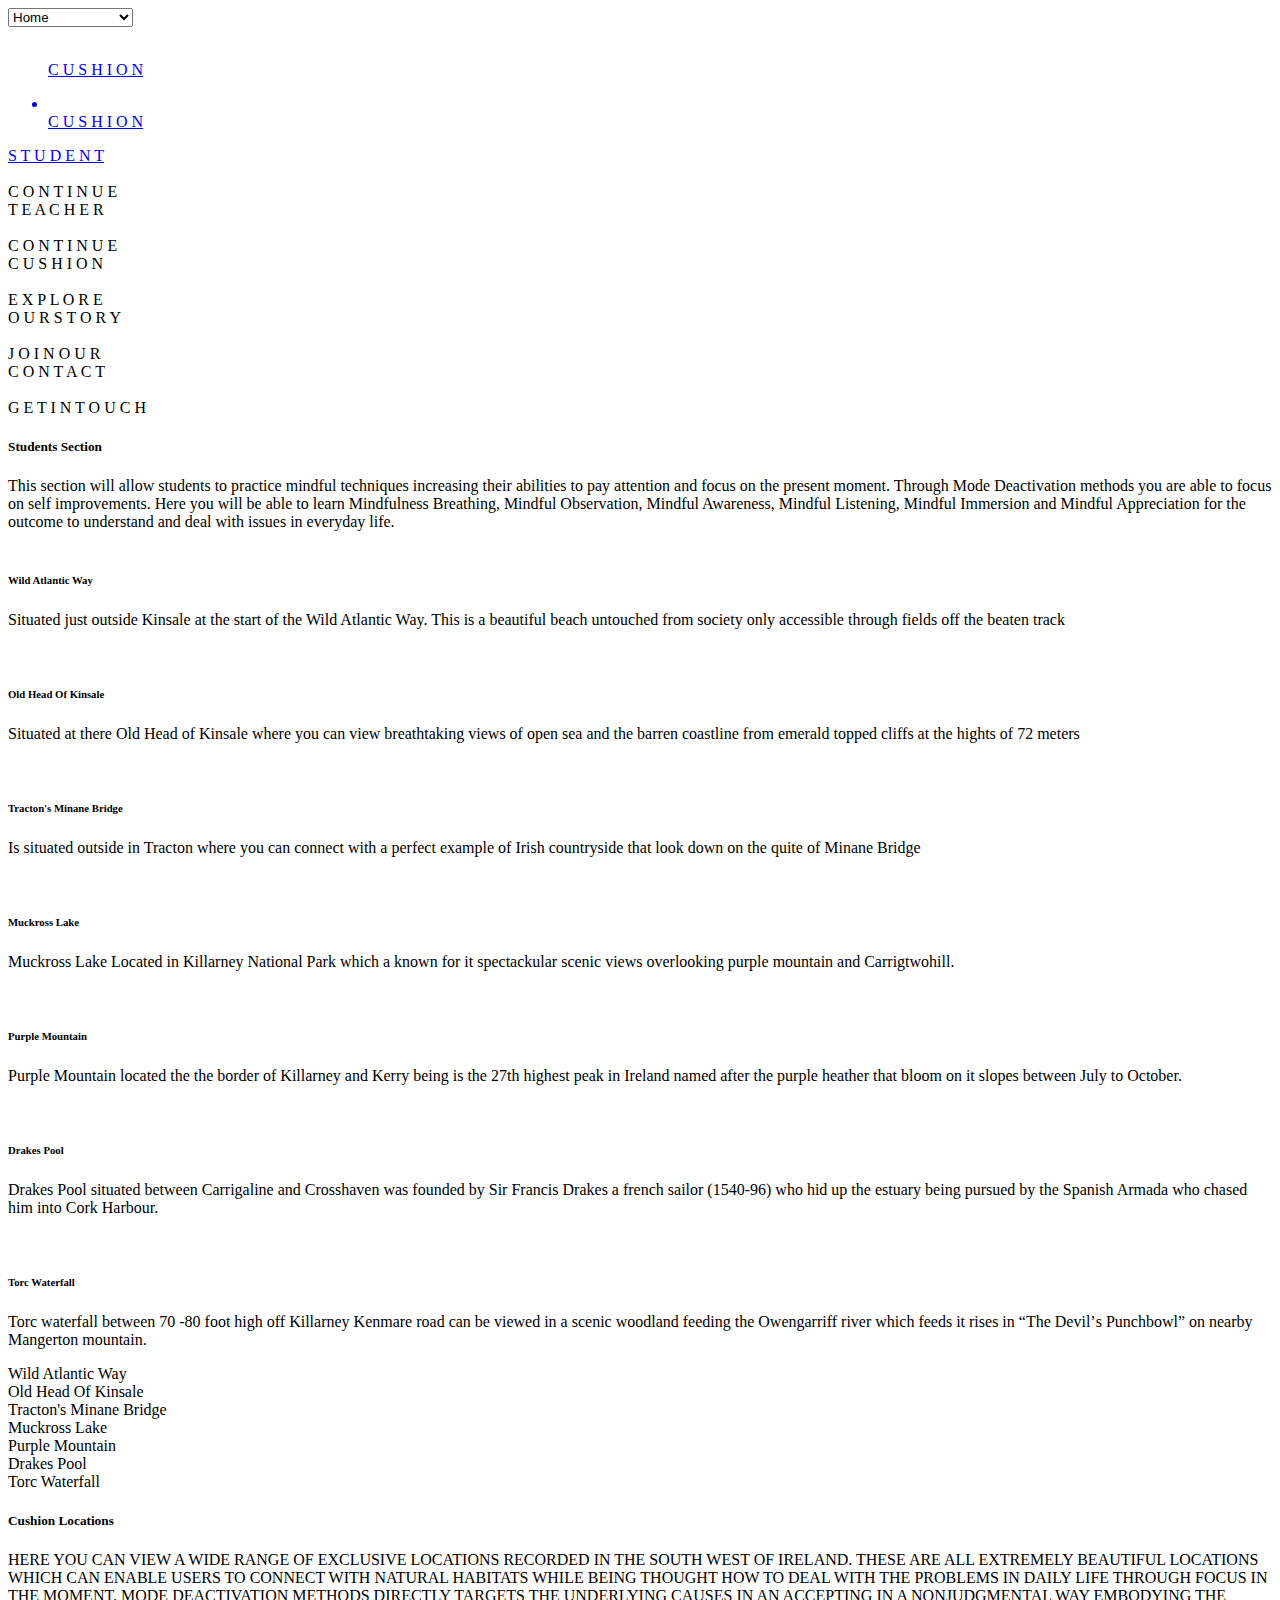
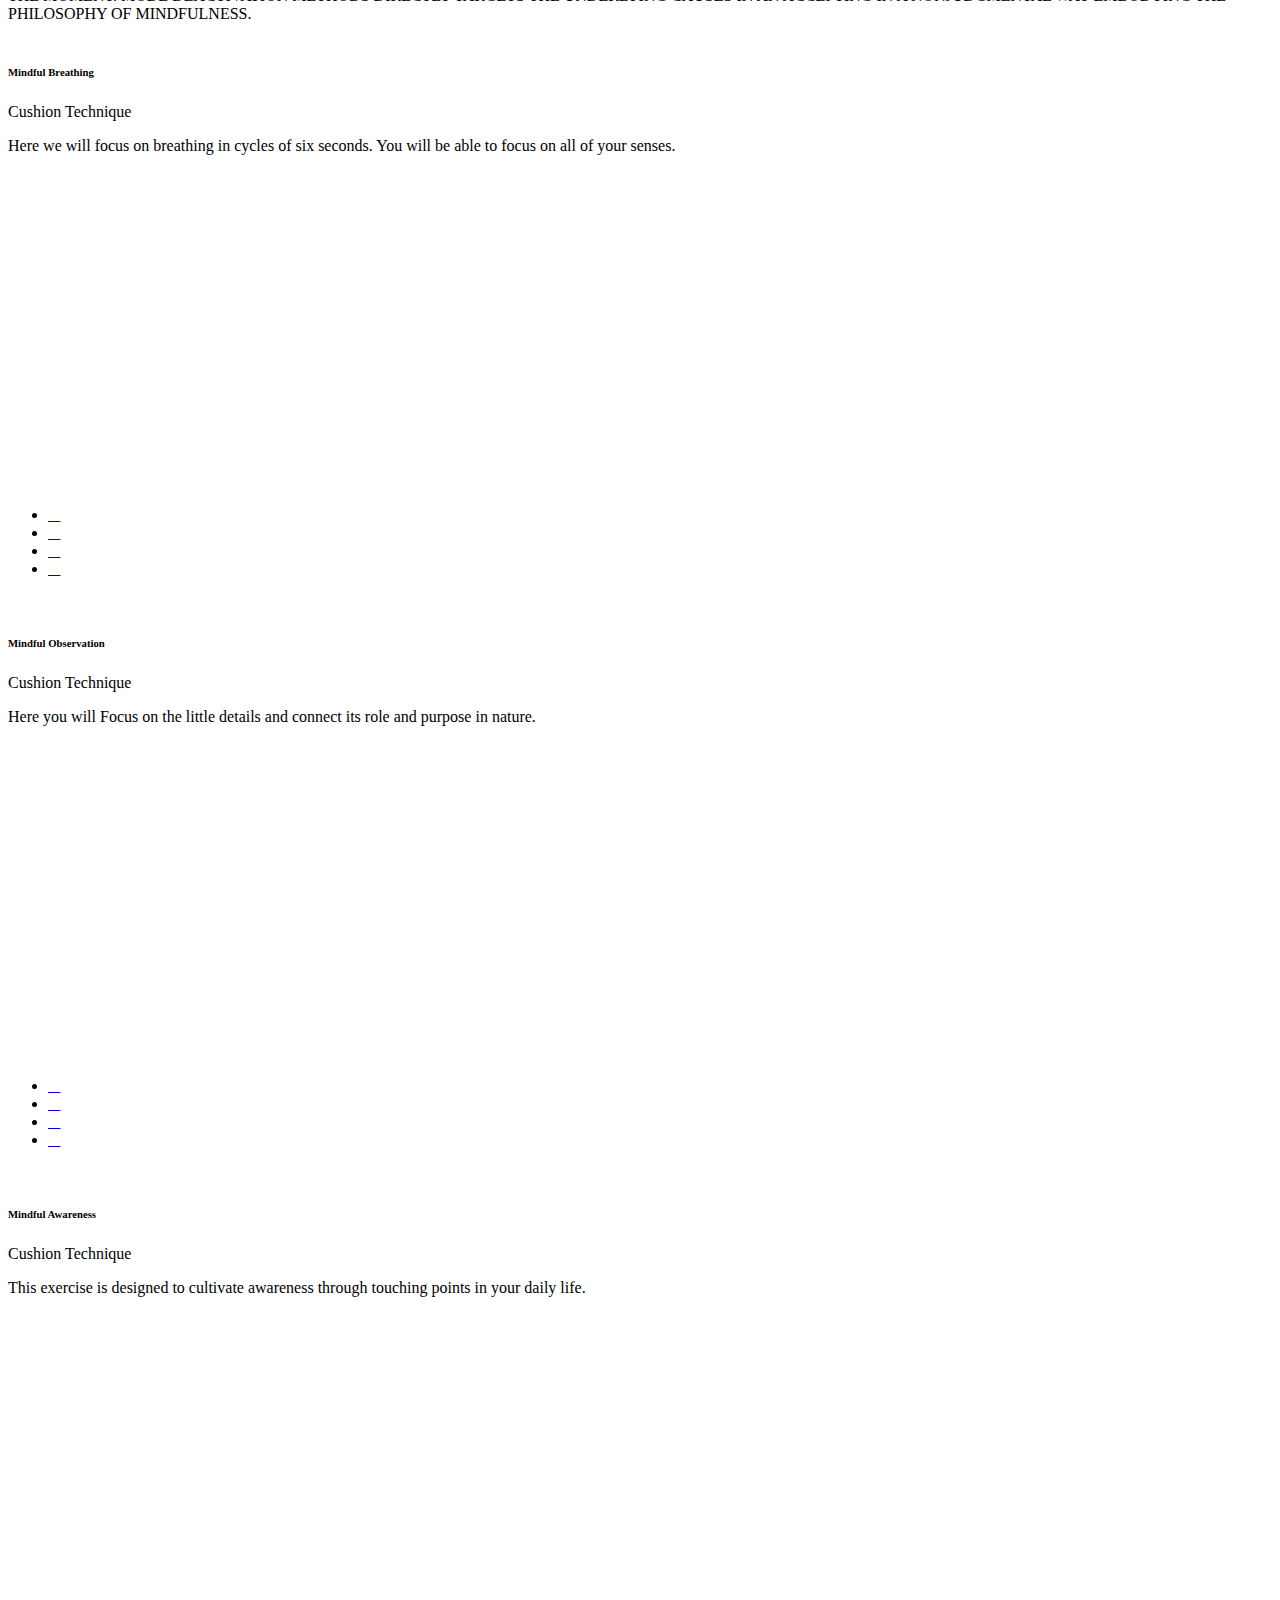
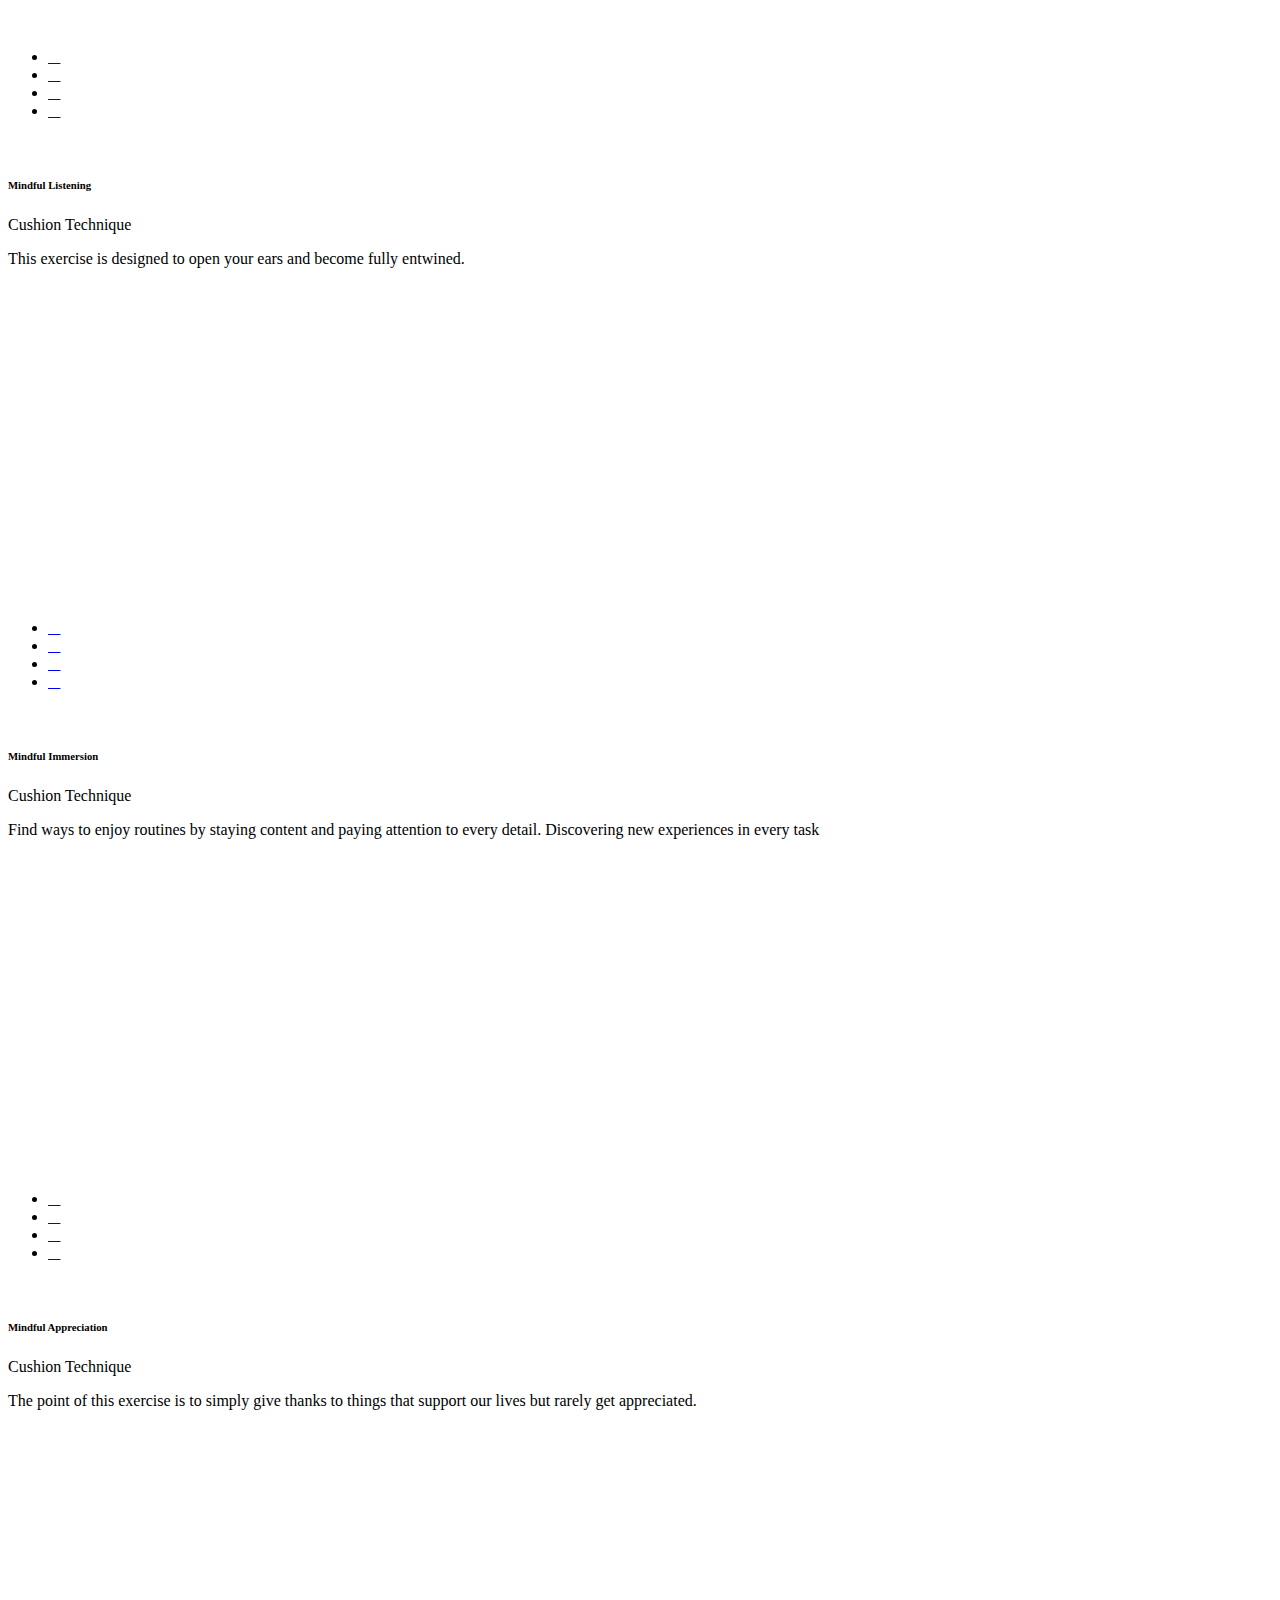
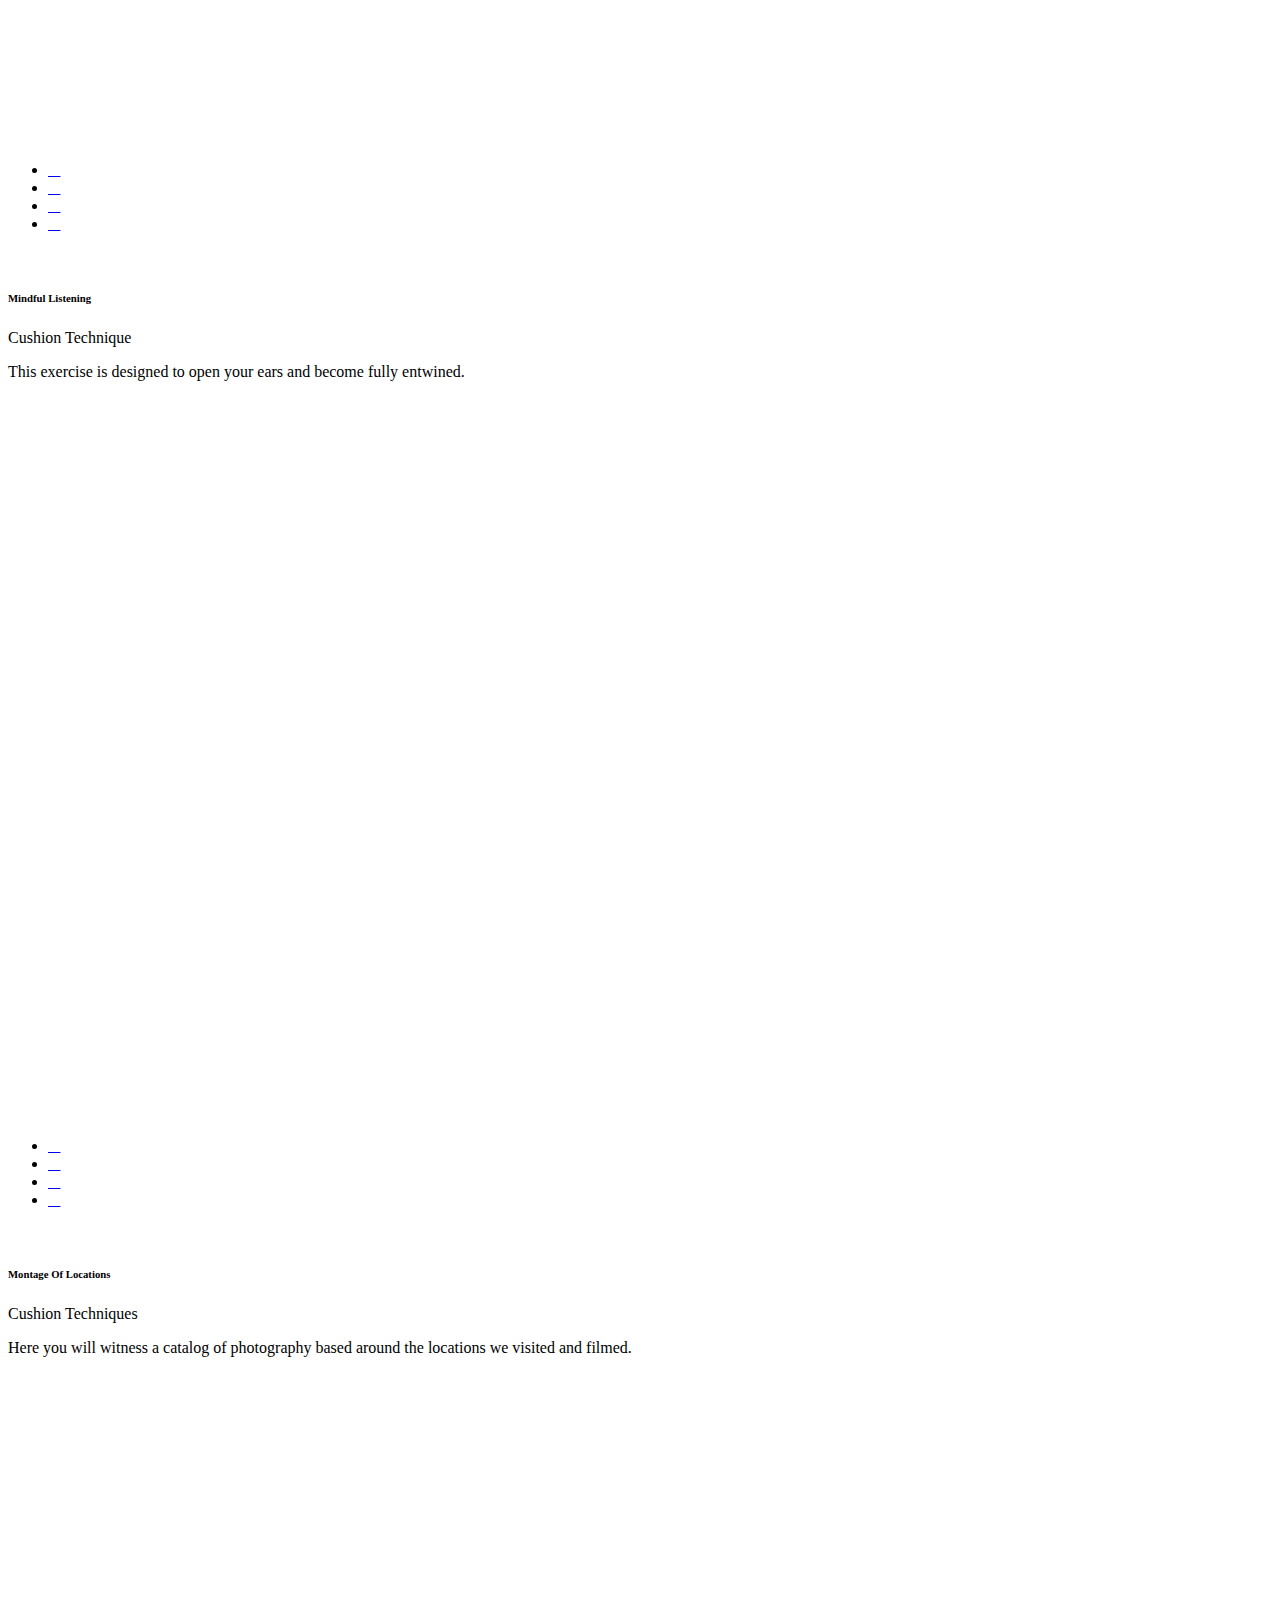
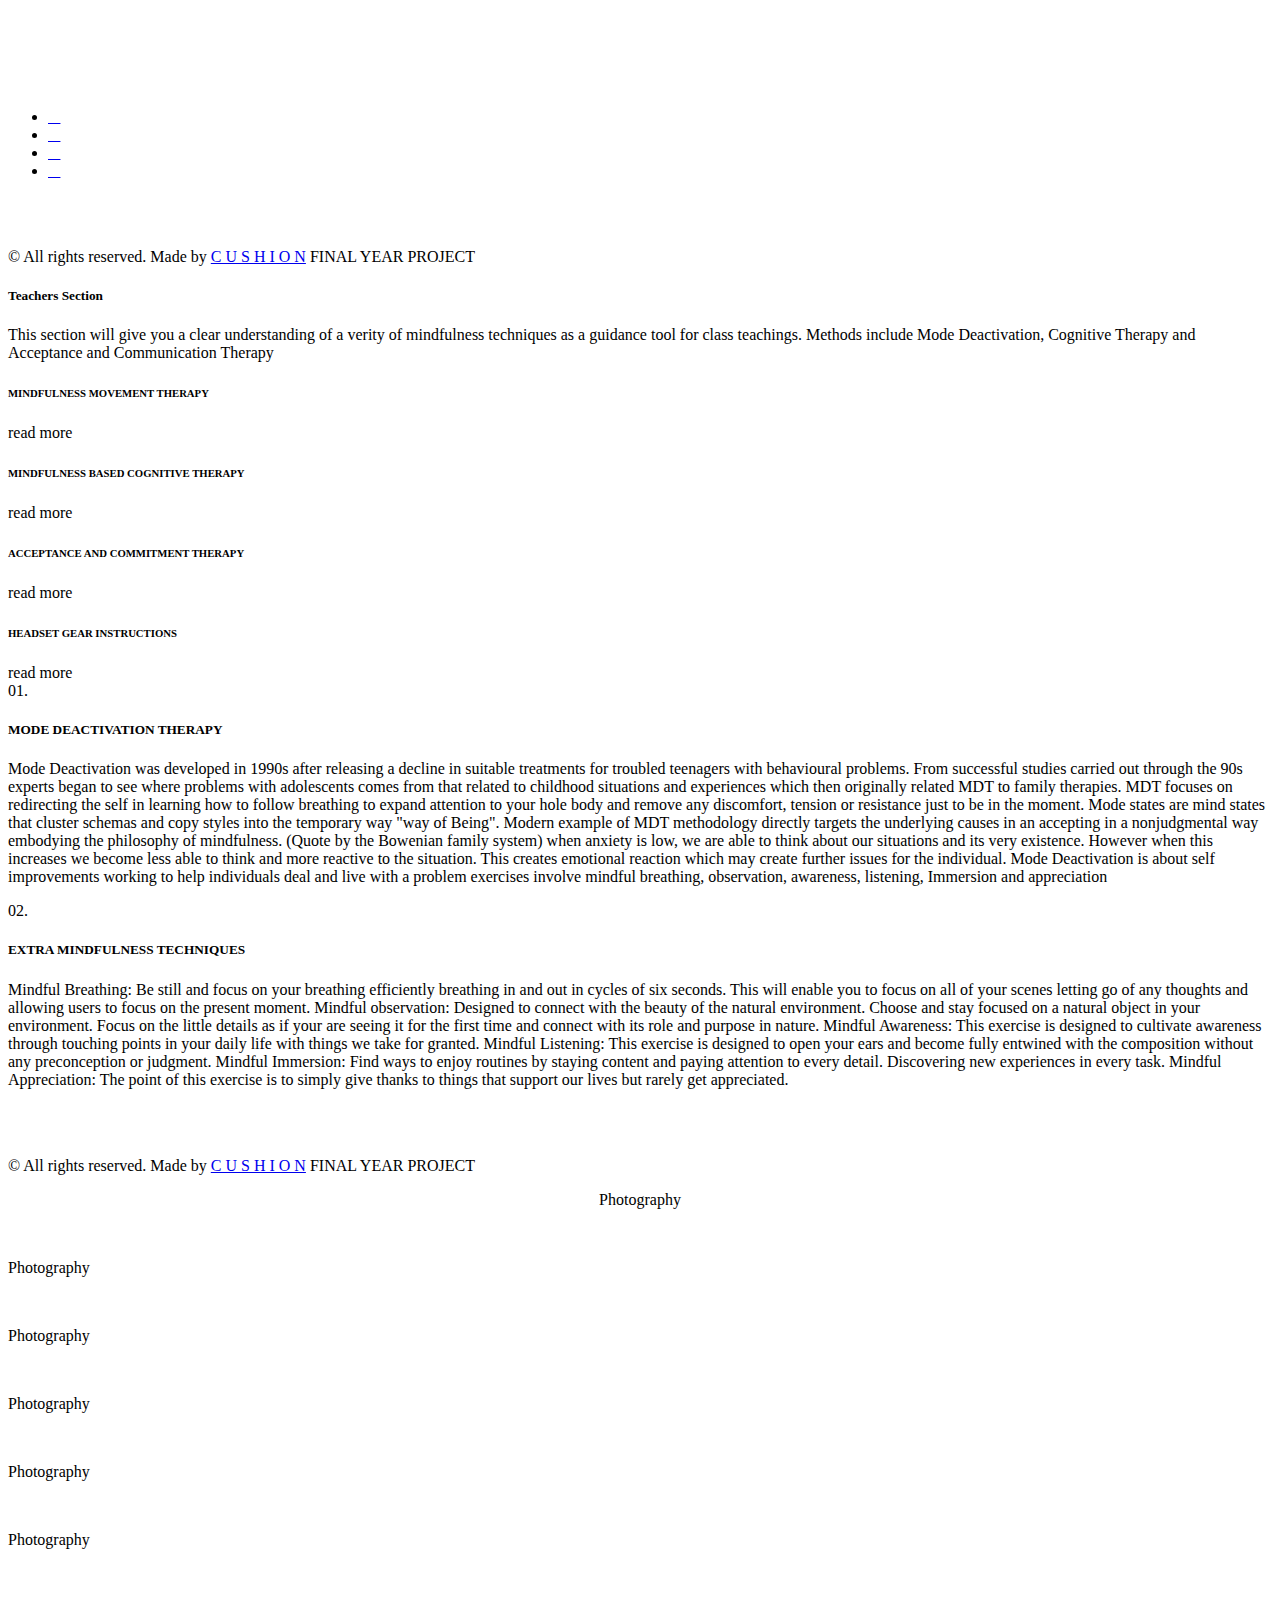
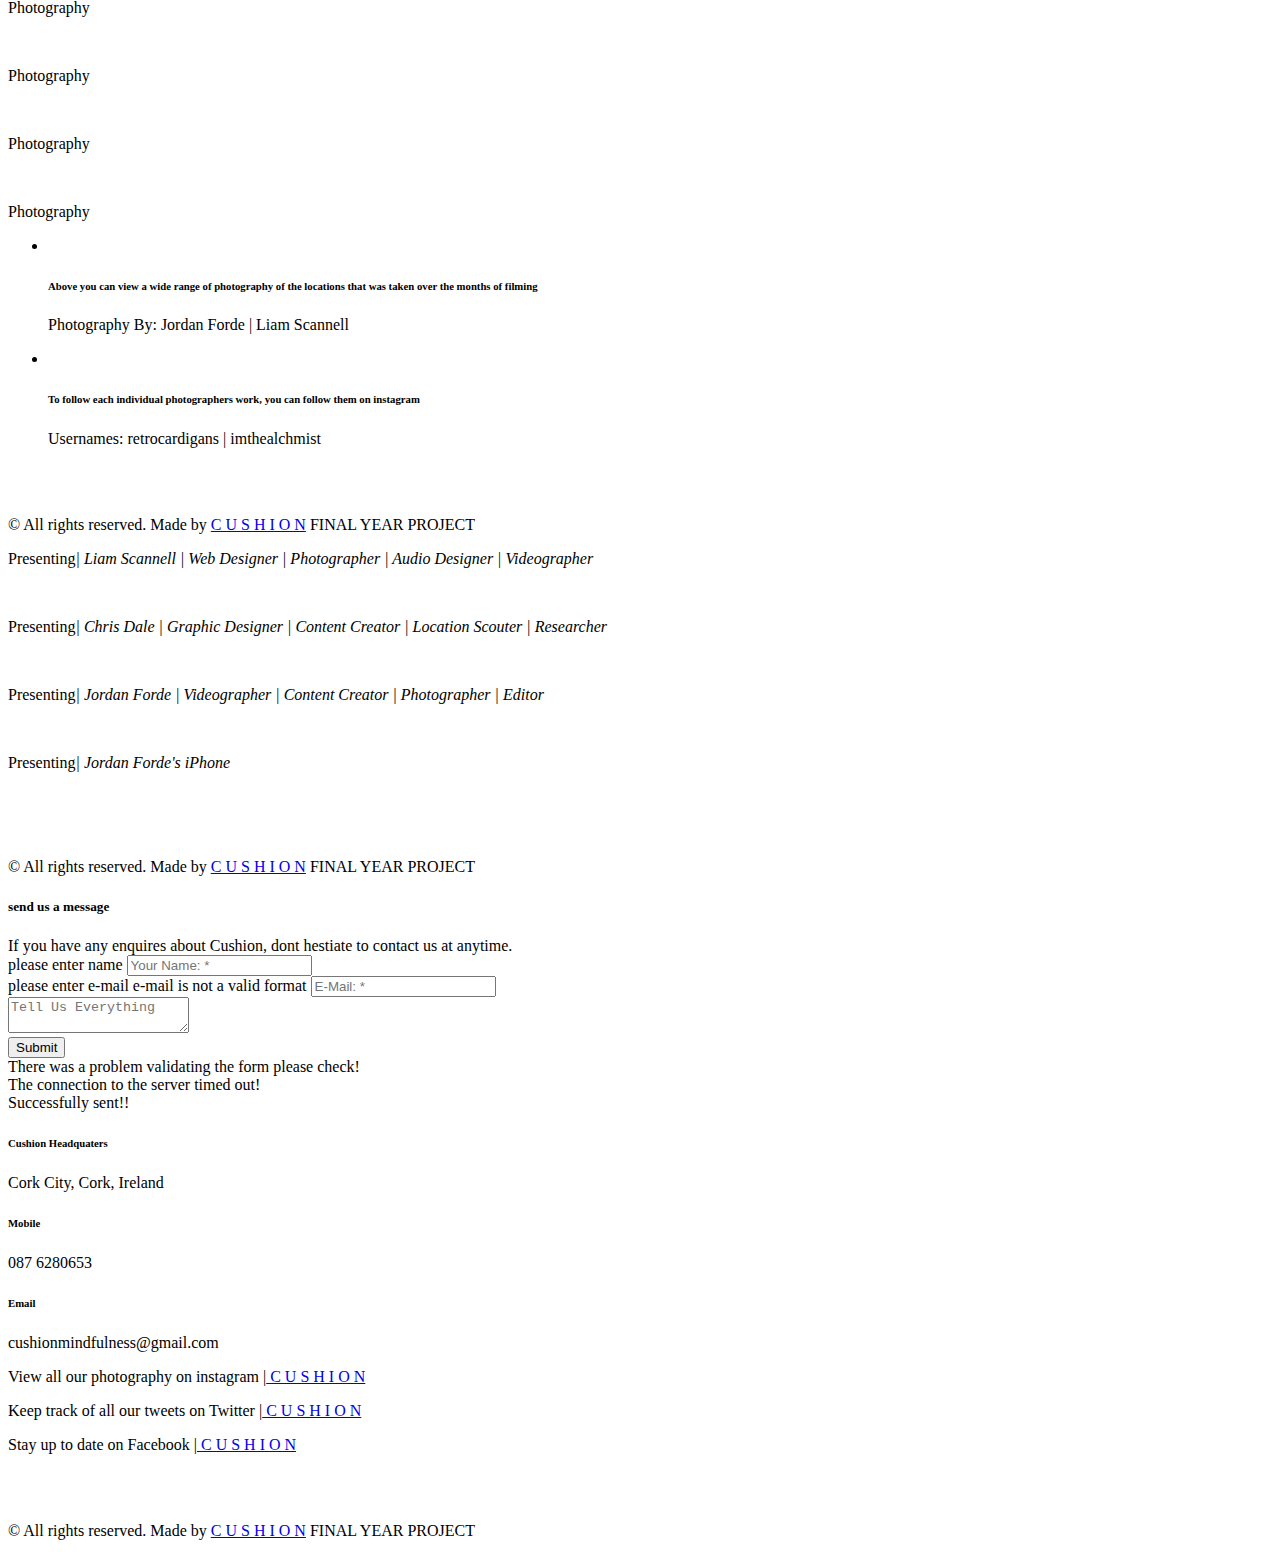
==== index.html @ a44b6b0b "cushion2017" ====
﻿<!DOCTYPE html>
<!--[if IE 8]><html class="no-js lt-ie9" lang="en"> <![endif]-->
<!--[if gt IE 8]>
<!--><html class="no-js" lang="en"><!--<![endif]-->
<head>

	<!-- Basic Page Needs REAL ONE
  ================================================== -->
	<meta charset="utf-8">
	<title>Cushion</title>
	<meta name="description" content="">
	<meta name="author" content="">

	<!-- Mobile Specific Metas
  ================================================== -->
	<meta name="viewport" content="width=device-width, initial-scale=1, maximum-scale=1">

	<!-- CSS
  ================================================== -->
	<link rel="stylesheet" href="css/base.css"/>
	<link rel="stylesheet" href="css/skeleton.css"/>
	<link rel="stylesheet" href="css/layout.css"/>
	<link rel="stylesheet" href="css/font-awesome.css" />
	<link rel="stylesheet" href="css/Pe-icon-7-stroke.css"/>
	<link rel="stylesheet" href="css/owl.carousel.css"/>
	<link rel="stylesheet" href="css/owl.transitions.css"/>
	<link rel="stylesheet" href="css/colorbox.css"/>
	<link rel="stylesheet" href="css/settings.css"/>
	<link rel="stylesheet" href="css/retina.css"/>
		
		
	<!-- Favicons
	================================================== -->
	<link rel="shortcut icon" href="favicon.png">
	<link rel="apple-touch-icon" href="apple-touch-icon.png">
	<link rel="apple-touch-icon" sizes="72x72" href="apple-touch-icon-72x72.png">
	<link rel="apple-touch-icon" sizes="114x114" href="apple-touch-icon-114x114.png">
	
</head>
<body class="royal_loader">


	
	<!-- Primary Page Layout
	================================================== -->
	
	
	
	<!-- Navigatio and Logo ================= -->
	
	<div class="top-bar">
		<div class="container">
			<div class="sixteen columns">
			
				<div class="logo"></div>
				
				<select class="cs-select cs-skin-slide">
					<option value="Home" data-class="icon-home-cod">Home</option>
					<option value="About" data-class="icon-about-cod">Students Section</option>
					<option value="Services" data-class="icon-about-cod">Teachers Section</option>
					<option value="Work" data-class="icon-work-cod">Cushion</option>
					<option value="Blog" data-class="icon-blog-cod">This Is Us</option>
					<option value="Contact" data-class="icon-contact-cod">Contact</option>
				</select>
				
			</div>
		</div>
	</div>

	

	

	<div id="ascensorBuilding">
	
		<!-- Fullscreen Home ================= -->
	
		<div>
			<div class="fulscreen-section">
			
				<div class="social-top">
					<ul class="list-social">
					
						<br>
						

						</li>
						<a href="https://www.instagram.com/cushion2017/?hl=en" data-dummy="IG Design"><span>C  U S H I O N</span>
						</li>
					</ul>	
				</div>
				
				<div class="tp-banner-container">
					<div class="tp-banner" >				
						<ul>
							<!-- THE FIRST SLIDE -->
									
							<li data-transition="fade" data-slotamount="1" data-masterspeed="10000" data-title=>
								<img src="images/1a.jpg" alt=""  data-bgposition="center center"/>

								<!-- THE CAPTIONS IN THIS SLIDE -->
			
								<div class="caption big-text lft ltt"  
										data-x="center" 
										data-y="center" 
										data-speed="700" 
										data-start="900" 
										data-easing="easeOutExpo" style="z-index: 200;">
									<div class="big-text"><span>C U S H I O N</span></div>	
								</div>
								<div class="caption big-text lft ltt"  
										data-x="center" 
										data-y="center" 
										data-speed="700" 
										data-start="1000" 
										data-easing="easeOutExpo" style="z-index: 1000;">
									
								</div>		
										
							</li>	
									
									
								
							</li>
																
							</li>						
						</ul>
					</div>
				</div>						
			</div>
		</div>

		<!-- Fullscreen About ================= -->
		
		<div>
			<div class="fulscreen-section about-background">
				<div class="big-text-pages"><span>S T U D E N T</span></div><img src="images/Studentsect.jpg" alt=""  data-bgposition="center center"/>
				<div class="link-pages"><div class="cl-effect-20 down"><a><span data-hover="C u s h i o n">C O N T I N U E</span></a></div></div>
			</div>
		</div>
		
		<!-- Fullscreen Services ================= -->
		
		<div>
			<div class="fulscreen-section services-background">
				<div class="big-text-pages"><span>T E A C H E R</span></div><img src="images/Teachsection.jpg" alt=""  data-bgposition="center center"/>
				<div class="link-pages"><div class="cl-effect-20 down"><a><span data-hover="C u s h i o n">C O N T I N U E</span></a></div></div>
			</div>
		</div>
		
		<!-- Fullscreen Work ================= -->
		
		<div>
			<div class="fulscreen-section work-background">
				<div class="big-text-pages"><span>C U S H I O N</span></div><img src="images/cushionpage.jpg" alt=""  data-bgposition="center center"/>
				
				<div class="link-pages"><div class="cl-effect-20 down"><a><span data-hover="C u s h i o n">E X P L O R E</span></a></div></div>
			</div>
		</div>
		
		<!-- Fullscreen Blog ================= -->
		
		<div>
			<div class="fulscreen-section blog-background">
				<div class="big-text-pages"><span>O U R  S T O R Y</span></div><img src="images/ourstory.jpg" alt=""  data-bgposition="center center"/>
				<div class="link-pages"><div class="cl-effect-20 down"><a><span data-hover="C u s h i o n">J O I N  O U R </span></a></div></div>
			</div>
		</div>
		
		<!-- Fullscreen Contact ================= -->
		
		<div>
			<div class="fulscreen-section contact-background">
				<div class="big-text-pages"><span>C O N T A C T</span></div><img src="images/Teachsection.jpg" alt=""  data-bgposition="center center"/>
				<div class="link-pages"><div class="cl-effect-20 down"><a><span data-hover="C u s h i o n">G E T  I N  T O U C H</span></a></div></div>
			</div>
		</div>
		
		<!-- About Content ================= -->
		
		
		<div>
			<div class="content-section">
				
				<div class="head-content-wrap head-content-wrap-image-about">
					
					<div class="head-content-dark-wrap">
						
					</div>
				</div>
				
				<div class="container">
					<div class="sixteen columns">
						<h5>Students Section</h5>	
						<div class="line-text"></div>
						<div class="subtext-content">This section will allow students to practice mindful techniques increasing their abilities to pay attention and focus on the present moment. Through Mode Deactivation methods you are able to focus on self improvements. Here you will be able to learn Mindfulness Breathing, Mindful Observation, Mindful Awareness, Mindful Listening, Mindful Immersion and Mindful Appreciation for the outcome to understand and deal with issues in everyday life.</div>
					</div>
					<div class="sixteen columns">
						<div class="steps-carousel-wrap">
						
							<div id="sync1" class="owl-carousel">
								<div class="item">
									<img src="images/paradisebeach.jpg" alt="" />
									<div class="item-icon pe-7s-light"></div>
									<h6>Wild Atlantic Way</h6>
									<p>Situated just outside Kinsale at the start of the Wild Atlantic Way. This is a beautiful beach untouched from society only accessible through fields off the beaten track</p>
								</div>
								<div class="item">
									<img src="images/oldhead.jpg" alt="" />
									<div class="item-icon pe-7s-light"></div>
									<h6>Old Head Of Kinsale</h6>
									<p>Situated at there Old Head of Kinsale where you can view breathtaking views of open sea and the barren coastline from emerald topped cliffs at the hights of 72 meters</p>
								</div>
								<div class="item">
									<img src="images/field.jpg" alt="" />
									<div class="item-icon pe-7s-light"></div>
									<h6>Tracton's Minane Bridge</h6>
									<p>Is situated outside in Tracton where you can connect with a perfect example of Irish countryside that look down on the quite of Minane Bridge</p>
								</div>
								<div class="item">
									<img src="images/park.jpg" alt="" />
									<div class="item-icon pe-7s-light"></div>
									<h6>Muckross Lake</h6>
									<p>Muckross Lake Located in Killarney National Park which a known for it spectackular scenic views overlooking purple mountain and Carrigtwohill.</p>
								</div>
								<div class="item">
									<img src="images/purple.jpg" alt="" />
									<div class="item-icon pe-7s-light"></div>
									<h6>Purple Mountain</h6>
									<p>Purple Mountain located the the border of Killarney and Kerry being is the 27th highest peak in Ireland named after the purple heather that bloom on it slopes between July to October.</p>
								</div>
								<div class="item">
									<img src="images/drakes.jpg" alt="" />
									<div class="item-icon pe-7s-light"></div>
									<h6>Drakes Pool</h6>
									<p>Drakes Pool situated between Carrigaline and Crosshaven was founded by Sir Francis Drakes a french sailor (1540-96) who hid up the estuary being pursued by the Spanish Armada who chased him into Cork Harbour.</p>
								</div>
								<div class="item">
									<img src="images/water.jpg" alt="" />
									<div class="item-icon pe-7s-light"></div>
									<h6>Torc Waterfall</h6>
									<p>Torc waterfall between 70 -80 foot high off Killarney Kenmare road can be viewed in a scenic woodland feeding the Owengarriff river which feeds it rises in “The Devilʼs Punchbowl” on nearby Mangerton mountain.</p>
								</div>
								
							</div>

							<div id="sync2" class="owl-carousel">
								<div class="item">
									<div class="item-text pe-7s-light">Wild Atlantic Way</div>
								</div>
								<div class="item">
									<div class="item-text pe-7s-light">Old Head Of Kinsale</div>
								</div>
								<div class="item">
									<div class="item-text pe-7s-light">Tracton's Minane Bridge</div>
								</div>
								<div class="item">
									<div class="item-text pe-7s-light">Muckross Lake</div>
								</div>
								<div class="item">
									<div class="item-text pe-7s-light">Purple Mountain</div>
								</div>
								<div class="item">
									<div class="item-text pe-7s-light">Drakes Pool</div>
								</div>
								<div class="item">
									<div class="item-text pe-7s-light">Torc Waterfall</div>
								</div>
								
							</div>
							
						</div>
					</div>
				</div>
				
				<div class="team-wrapper">				
					<div class="container">
						<div class="sixteen columns">
							<h5>Cushion Locations</h5>	
							<div class="line-text"></div>
							<div class="subtext-content">HERE YOU CAN VIEW A WIDE RANGE OF EXCLUSIVE LOCATIONS RECORDED IN THE SOUTH WEST OF IRELAND. THESE ARE ALL EXTREMELY BEAUTIFUL LOCATIONS WHICH CAN ENABLE USERS TO CONNECT WITH NATURAL HABITATS WHILE BEING THOUGHT HOW TO DEAL WITH THE PROBLEMS IN DAILY LIFE THROUGH FOCUS IN THE MOMENT. MODE DEACTIVATION METHODS DIRECTLY TARGETS THE UNDERLYING CAUSES IN AN ACCEPTING IN A NONJUDGMENTAL WAY EMBODYING THE PHILOSOPHY OF MINDFULNESS.</div>
						</div>
						<div class="eight columns">
							<div class="member-wrap">
								<img src="images/paradisebeach.jpg" alt="" />
								<h6>Mindful Breathing</h6>
								<div class="arrow-left"></div>
								<div class="sub-name-mem">Cushion Technique</div>
								<p>Here we will focus on breathing in cycles of six seconds. You will be able to focus on all of your senses.</p><iframe width="560" height="315" src="https://www.youtube.com/embed/sOlSi7aTT4Y"  frameborder="0" allowfullscreen></iframe>
								<div class="social-team">
									<ul class="list-social-team">
										<li class="icon-soc-team tipped" data-title="twitter"  data-tipper-options='{"direction":"top","follow":"true"}'>
											<a href="#">&#xf099;</a>
										</li>
										<li class="icon-soc-team tipped" data-title="facebook"  data-tipper-options='{"direction":"top","follow":"true"}'>
											<a href="#">&#xf09a;</a>
										</li>
										<li class="icon-soc-team tipped" data-title="instagram"  data-tipper-options='{"direction":"top","follow":"true"}'>
											<a href="#">&#xf09b;</a>
										</li>
										<li class="icon-soc-team tipped" data-title="youtube"  data-tipper-options='{"direction":"top","follow":"true"}'>
											<a href="#">&#xf0d5;</a>
										</li>
									</ul>	
								</div>
							</div>
						</div>
						<div class="eight columns">
							<div class="member-wrap">
								<img src="images/head.jpg" alt="" />
								<h6>Mindful Observation</h6>
								<div class="arrow-left"></div>
								<div class="sub-name-mem">Cushion Technique</div>
								<p>Here you will Focus on the little details and connect its role and purpose in nature.</p>
								<iframe width="560" height="315" src="https://www.youtube.com/embed/AWDNapcKRj0" 
 frameborder="0" allowfullscreen></iframe>
								<div class="social-team">
									<ul class="list-social-team">
										<li class="icon-soc-team tipped" data-title="twitter"  data-tipper-options='{"direction":"top","follow":"true"}'>
											<a href="#">&#xf099;</a>
										</li>
										<li class="icon-soc-team tipped" data-title="facebook"  data-tipper-options='{"direction":"top","follow":"true"}'>
											<a href="#">&#xf09a;</a>
										</li>
										<li class="icon-soc-team tipped" data-title="github"  data-tipper-options='{"direction":"top","follow":"true"}'>
											<a href="#">&#xf09b;</a>
										</li>
										<li class="icon-soc-team tipped" data-title="google +"  data-tipper-options='{"direction":"top","follow":"true"}'>
											<a href="#">&#xf0d5;</a>
										</li>
									</ul>	
								</div>					
							</div>
						</div>


						<div class="clear"></div>
						<div class="eight columns">
							<div class="member-wrap">
								<img src="images/purple.jpg" alt="" />
								<h6>Mindful Awareness </h6>
								<div class="arrow-left"></div>
								<div class="sub-name-mem">Cushion Technique</div>
								<p>This exercise is designed to cultivate awareness through touching points in your daily life.</p>
								<iframe width="560" height="315" src="https://www.youtube.com/embed/5lBByRknAOY"  frameborder="0" allowfullscreen></iframe>
								<div class="social-team">
									<ul class="list-social-team">
										<li class="icon-soc-team tipped" data-title="twitter"  data-tipper-options='{"direction":"top","follow":"true"}'>
											<a href="#">&#xf099;</a>
										</li>
										<li class="icon-soc-team tipped" data-title="facebook"  data-tipper-options='{"direction":"top","follow":"true"}'>
											<a href="#">&#xf09a;</a>
										</li>
										<li class="icon-soc-team tipped" data-title="github"  data-tipper-options='{"direction":"top","follow":"true"}'>
											<a href="#">&#xf09b;</a>
										</li>
										<li class="icon-soc-team tipped" data-title="google +"  data-tipper-options='{"direction":"top","follow":"true"}'>
											<a href="#">&#xf0d5;</a>
										</li>
									</ul>	
								</div>					
							</div>
						</div>
						<div class="eight columns">
							<div class="member-wrap">
								<img src="images/water.jpg" alt="" />
								<h6>Mindful Listening</h6>
								<div class="arrow-left"></div>
								<div class="sub-name-mem">Cushion Technique</div>
								<p>This exercise is designed to open your ears and become fully entwined.</p><iframe width="560" height="315" src="https://www.youtube.com/embed/4XMN75UmZso" 
 frameborder="0" allowfullscreen></iframe>
								<div class="social-team">
									<ul class="list-social-team">
										<li class="icon-soc-team tipped" data-title="twitter"  data-tipper-options='{"direction":"top","follow":"true"}'>
											<a href="#">&#xf099;</a>
										</li>
										<li class="icon-soc-team tipped" data-title="facebook"  data-tipper-options='{"direction":"top","follow":"true"}'>
											<a href="#">&#xf09a;</a>
										</li>
										<li class="icon-soc-team tipped" data-title="github"  data-tipper-options='{"direction":"top","follow":"true"}'>
											<a href="#">&#xf09b;</a>
										</li>
										<li class="icon-soc-team tipped" data-title="google +"  data-tipper-options='{"direction":"top","follow":"true"}'>
											<a href="#">&#xf0d5;</a>
										</li>
									</ul>	
								</div>						
							</div>
						</div>
						<div class="eight columns">
							<div class="member-wrap">
								<img src="images/field.jpg" alt="" />
								<h6>Mindful Immersion</h6>
								<div class="arrow-left"></div>
								<div class="sub-name-mem">Cushion Technique</div>
								<p>Find ways to enjoy routines by staying content and paying attention to every detail. Discovering new experiences in every task</p><iframe width="560" height="315" src="https://www.youtube.com/embed/LPzNiEnlqbE" 
 frameborder="0" allowfullscreen></iframe>
								<div class="social-team">
									<ul class="list-social-team">
										<li class="icon-soc-team tipped" data-title="twitter"  data-tipper-options='{"direction":"top","follow":"true"}'>
											<a href="#">&#xf099;</a>
										</li>
										<li class="icon-soc-team tipped" data-title="facebook"  data-tipper-options='{"direction":"top","follow":"true"}'>
											<a href="#">&#xf09a;</a>
										</li>
										<li class="icon-soc-team tipped" data-title="github"  data-tipper-options='{"direction":"top","follow":"true"}'>
											<a href="#">&#xf09b;</a>
										</li>
										<li class="icon-soc-team tipped" data-title="google +"  data-tipper-options='{"direction":"top","follow":"true"}'>
											<a href="#">&#xf0d5;</a>
										</li>
									</ul>	
								</div>
							</div>
						</div>
						<div class="eight columns">
							<div class="member-wrap">
								<img src="images/drakes.jpg" alt="" />
								<h6>Mindful Appreciation</h6>
								<div class="arrow-left"></div>
								<div class="sub-name-mem">Cushion Technique</div>
								<p>The point of this exercise is to simply give thanks to things that support our lives but rarely get appreciated.</p><iframe width="560" height="315" src="https://www.youtube.com/embed/CGgwEwy5Mgc" 
 frameborder="0" allowfullscreen></iframe>
								<div class="social-team">
									<ul class="list-social-team">
										<li class="icon-soc-team tipped" data-title="twitter"  data-tipper-options='{"direction":"top","follow":"true"}'>
											<a href="#">&#xf099;</a>
										</li>
										<li class="icon-soc-team tipped" data-title="facebook"  data-tipper-options='{"direction":"top","follow":"true"}'>
											<a href="#">&#xf09a;</a>
										</li>
										<li class="icon-soc-team tipped" data-title="github"  data-tipper-options='{"direction":"top","follow":"true"}'>
											<a href="#">&#xf09b;</a>
										</li>
										<li class="icon-soc-team tipped" data-title="google +"  data-tipper-options='{"direction":"top","follow":"true"}'>
											<a href="#">&#xf0d5;</a>
										</li>
									</ul>	
								</div>
							</div>
						</div>
						<div class="eight columns">
							<div class="member-wrap">
								<img src="images/park.jpg" alt="" />
								<h6>Mindful Listening</h6>
								<div class="arrow-left"></div>
								<div class="sub-name-mem">Cushion Technique</div>
								<p>This exercise is designed to open your ears and become fully entwined.</p><iframe width="1280" height="720" src="https://www.youtube.com/embed/qXsI4f14DdA" frameborder="0" allowfullscreen></iframe>
								<div class="social-team">
									<ul class="list-social-team">
										<li class="icon-soc-team tipped" data-title="twitter"  data-tipper-options='{"direction":"top","follow":"true"}'>
											<a href="#">&#xf099;</a>
										</li>
										<li class="icon-soc-team tipped" data-title="facebook"  data-tipper-options='{"direction":"top","follow":"true"}'>
											<a href="#">&#xf09a;</a>
										</li>
										<li class="icon-soc-team tipped" data-title="github"  data-tipper-options='{"direction":"top","follow":"true"}'>
											<a href="#">&#xf09b;</a>
										</li>
										<li class="icon-soc-team tipped" data-title="google +"  data-tipper-options='{"direction":"top","follow":"true"}'>
											<a href="#">&#xf0d5;</a>
										</li>
									</ul>	
								</div>
							</div>
						</div>
						<div class="eight columns">
							<div class="member-wrap">
								<img src="images/finalisedmontage.jpg" alt="" />
								<h6>Montage Of Locations</h6>
								<div class="arrow-left"></div>
								<div class="sub-name-mem">Cushion Techniques</div>
								<p>Here you will witness a catalog of photography based around the locations we visited and filmed.</p><iframe width="560" height="315" src="https://www.youtube.com/embed/mfXcpMsKsnY" frameborder="0" allowfullscreen></iframe>
								<div class="social-team">
									<ul class="list-social-team">
										<li class="icon-soc-team tipped" data-title="twitter"  data-tipper-options='{"direction":"top","follow":"true"}'>
											<a href="#">&#xf099;</a>
										</li>
										<li class="icon-soc-team tipped" data-title="facebook"  data-tipper-options='{"direction":"top","follow":"true"}'>
											<a href="#">&#xf09a;</a>
										</li>
										<li class="icon-soc-team tipped" data-title="github"  data-tipper-options='{"direction":"top","follow":"true"}'>
											<a href="#">&#xf09b;</a>
										</li>
										<li class="icon-soc-team tipped" data-title="google +"  data-tipper-options='{"direction":"top","follow":"true"}'>
											<a href="#">&#xf0d5;</a>
										</li>
									</ul>	
								</div>
							</div>
						</div>
					</div>
				</div>
				
								
				
			</div>
			<div class="footer-wrap">
			
				<div class="arrow-up up">&#xf106;</div>	
				
				<div class="container">
					<div class="sixteen columns">
						<img src="images/team.jpg" alt="" />
					</div>
				</div>
				
				<div class="footer-credit">	
					<div class="container">
						<div class="sixteen columns">
							<p>© All rights reserved. Made by <a href="https://www.instagram.com/cushion2017/?hl=en" data-dummy="IG Design"><span>C  U S H I O N</span></a> FINAL YEAR PROJECT</p>
						</div>
					</div>
				</div>
			</div>
			
		</div>
		
		<!-- Services Content ================= -->
		
		<div>
			<div class="content-section">
				
				<div class="head-content-wrap head-content-wrap-image-services">
					<div class="container">
						<div class="sixteen columns">
						</div>
					</div>
					<div class="head-content-dark-wrap">
						<div class="container">
							<div class="sixteen columns">
							</div>
						</div>
					</div>
				</div>
				<div class="container">
					<div class="sixteen columns">
						<h5>Teachers Section</h5>	
						<div class="line-text"></div>
						<div class="subtext-content">This section will give you a clear understanding of a verity of mindfulness techniques as a guidance tool for class teachings. Methods include Mode Deactivation, Cognitive Therapy and Acceptance and Communication Therapy</div>
					</div>
					<div class="four columns">
						<div class="what-we-do-wrap">
							<div class="icon-top pe-7s-pen"></div>
							<h6>MINDFULNESS MOVEMENT THERAPY</h6>	
							<div class="subtext-more">read more</div>
							<a class="iframe group1" href="services-more-1.html" ><div class="plus-more pe-7s-plus"></div></a>
						</div>
					</div>
					<div class="four columns">
						<div class="what-we-do-wrap">
							<div class="icon-top pe-7s-pen"></div>
							<h6>MINDFULNESS BASED COGNITIVE THERAPY</h6>
							<div class="subtext-more">read more</div>
							<a class="iframe group1" href="services-more-2.html" ><div class="plus-more pe-7s-plus"></div></a>
						</div>
					</div>
					<div class="four columns">
						<div class="what-we-do-wrap">
							<div class="icon-top pe-7s-pen"></div>
							<h6>ACCEPTANCE AND COMMITMENT THERAPY</h6>
							<div class="subtext-more">read more</div>
							<a class="iframe group1" href="services-more-3.html" ><div class="plus-more pe-7s-plus"></div></a>
						</div>
					</div>
					<div class="four columns">
						<div class="what-we-do-wrap">
							<div class="icon-top pe-7s-pen"></div>
							<h6>HEADSET GEAR INSTRUCTIONS</h6>
							<div class="subtext-more">read more</div>
							<a class="iframe group1" href="services-more-4.html" ><div class="plus-more pe-7s-plus"></div></a>
						</div>
					</div>
					
				</div>
				
							
					<div class="container">
						<div class="sixteen columns">
							
						</div>
						<div class="four columns">
							<div class="pracing-wrap">
								<div class="prc-img-wrap">
								
									<div class="icon-table pe-7s-upload"></div>
								</div>
								
							</div>
						</div>
						<div class="four columns">
							<div class="pracing-wrap">
								<div class="prc-img-wrap">
									
									<div class="icon-table pe-7s-timer"></div>
								</div>
								
							</div>
						</div>
						<div class="four columns">
							<div class="pracing-wrap">
								<div class="prc-img-wrap">
								
									<div class="icon-table pe-7s-ticket"></div>
								</div>
								
							</div>
						</div>
						<div class="four columns">
							<div class="pracing-wrap">
								<div class="prc-img-wrap">
									
									<div class="icon-table pe-7s-ribbon"></div>
									
								</div>
								
							</div>
						</div>
					</div>
				
				<div class="services-values">				
					<div class="container">
						<div class="sixteen columns">
							<div class="values-carousel-wrap">
							
								<div id="sync3" class="owl-carousel">
									
									<div class="item">
										<div class="number">01.</div>
										<div class="text-right">
											<h5>MODE DEACTIVATION THERAPY</h5>
											<p>Mode Deactivation was developed in 1990s after releasing a decline in suitable treatments for troubled teenagers with behavioural problems. From successful studies carried out through the 90s experts began to see where problems with adolescents comes from that related to childhood situations and experiences which then originally related MDT to family therapies.
MDT focuses on redirecting the self in learning how to follow breathing to expand attention to your hole body and remove any discomfort, tension or resistance just to be in the moment.
Mode states are mind states that cluster schemas and copy styles into the temporary way "way of Being". Modern example of MDT methodology directly targets the underlying causes in an accepting in a nonjudgmental way embodying the philosophy of mindfulness.
(Quote by the Bowenian family system) when anxiety is low, we are able to think about our situations and its very existence. However when this increases we become less able to think and more reactive to the situation. This creates emotional reaction which may create further issues for the individual. Mode Deactivation is about self improvements working to help individuals deal and live with a problem exercises involve mindful breathing, observation, awareness, listening, Immersion and appreciation</p>
										</div>
									</div>
									
									<div class="item">
										<div class="number">02.</div>
										<div class="text-right">
											<h5>EXTRA MINDFULNESS TECHNIQUES</h5>
											<p>Mindful Breathing:
Be still and focus on your breathing efficiently breathing in and out in cycles of six seconds. This will enable you to focus on all of your scenes letting go of any thoughts and allowing users to focus on the present moment.

Mindful observation: Designed to connect with the beauty of the natural environment. Choose and stay focused on a natural object in your environment. Focus on the little details as if your are seeing it for the first time and connect with its role and purpose in nature.

Mindful Awareness: This exercise is designed to cultivate awareness through touching points in your daily life with things we take for granted.

Mindful Listening: This exercise is designed to open your ears and become fully entwined with the composition without any preconception or judgment.

Mindful Immersion: Find ways to enjoy routines by staying content and paying attention to every detail. Discovering new experiences in every task.

Mindful Appreciation: The point of this exercise is to simply give thanks to things that support our lives but rarely get appreciated.</p>
										</div>
									</div>
								</div>

								<div id="sync4" class="owl-carousel">
									
									
									
								</div>
								
							</div>
						</div>
					</div>
				</div>
				
			</div>
			<div class="footer-wrap">
			
				<div class="arrow-up up">&#xf106;</div>	
				
				<div class="container">
					<div class="sixteen columns">
						<img src="images/footer-logo.png" alt="" />
					</div>
				</div>
				
				<div class="footer-credit">	
					<div class="container">
						<div class="sixteen columns">
							<p>© All rights reserved. Made by <a href="https://www.instagram.com/cushion2017/?hl=en" data-dummy="IG Design"><span>C  U S H I O N</span></a> FINAL YEAR PROJECT</p>
						</div>
					</div>
				</div>
			</div>
		</div>
		
		<!-- Work Content ================= -->
		
		<div>
			<div class="content-section">
				
				<div class="head-content-wrap head-content-wrap-image-work">
					<div class="container">
						<div class="sixteen columns">
						</div>
					</div>
					<div class="head-content-dark-wrap">
						<div class="container">
							<div class="sixteen columns">
							</div>
						</div>
					</div>
				</div>
										<center><p><span>Photography</span></p></center>


				<div class="projects-wrapper">
					
					<div id="projects-grid">	
						<div class="project-box">	
							
							<img  src="images/team1.jpg" alt="" />	
							
							<p><span>Photography</span></p>
							
						</div>	
						<div class="project-box width2">	
							
							<img  src="images/1a.jpg" alt="" />
							<p><span>Photography</span></p>
							
						</div>	
						<div class="project-box">	
							
							<img  src="images/park.jpg" alt="" />
							<p><span>Photography</span></p>
							
						</div>		
						<div class="project-box">
							
							<img  src="images/purple.jpg" alt="" />
							<p><span>Photography</span></p>
							
						</div>				
						<div class="project-box">	
							
							<img  src="images/field.jpg" alt="" />
							<p><span>Photography</span></p>
							
						</div>	
						<div class="project-box">
							
							<img  src="images/drakes.jpg" alt="" />
							<p><span>Photography</span></p>
							
						</div>	
						<div class="project-box">
							
							<img  src="images/about3.jpg" alt="" />	
							<p><span>Photography</span></p>
							
						</div>	
						<div class="project-box">
							
							<img  src="images/about4.jpg" alt="" />
							<p><span>Photography</span></p>
							
						</div>	
						<div class="project-box">
							
							<img  src="images/about2.jpg" alt="" />
							<p><span>Photography</span></p>
							
						</div>	
								
					</div>	
					
				</div>		
				
				<div class="clear"></div>
				
				<div class="testi-wrap">	
					<div class="container">
						<div class="sixteen columns">
							<ul class="slider-testimonials"> 
								<li>
									<div class="testi">
										<div class="icon-testi">&#xf0e5;</div> 
										<h6>Above you can view a wide range of photography of the locations that was taken over the months of filming</h6>			
										<p><span>Photography By: Jordan Forde | Liam Scannell</span></p>
									</div> 
								</li> 
								<li>
									<div class="testi">
										<div class="icon-testi">&#xf0e5;</div> 
										<h6>To follow each individual photographers work, you can follow them on instagram</h6>			
										<p><span>Usernames: retrocardigans | imthealchmist</span></p>
									</div> 
								</li>
							</ul> 
						</div>
					</div>
				</div>
				
			</div>
			<div class="footer-wrap">
			
				<div class="arrow-up up">&#xf106;</div>	
				
				<div class="container">
					<div class="sixteen columns">
						<img src="images/footer-logo.png" alt="" />
					</div>
				</div>
				
				<div class="footer-credit">	
					<div class="container">
						<div class="sixteen columns">
							<p>© All rights reserved. Made by <a href="https://www.instagram.com/cushion2017/?hl=en" data-dummy="IG Design"><span>C  U S H I O N</span></a> FINAL YEAR PROJECT</p>
						</div>
					</div>
				</div>
			</div>
		</div>
		
		<!-- Our Story Content ================= -->
		
		<div>
			<div class="content-section">
				
				<div class="head-content-wrap head-content-wrap-image-blog">
					<div class="container">
						<div class="sixteen columns">
						</div>
					</div>
					<div class="head-content-dark-wrap">
						<div class="container">
							<div class="sixteen columns">
							</div>
						</div>
					</div>
				</div>
				
				<div class="blog-wrapper">
					<div class="blog-wrap">
						<div class="post-background post-1-background"></div>
						<div class="blog-mask"></div>
						<div class="container">
							<div class="sixteen columns">
								<p>Presenting<em>| Liam Scannell | Web Designer | Photographer | Audio Designer | Videographer </em><span>&#xe604;</span></p>
																<img src="images/liamscannell.jpg" alt="" />

								
							</div>
						</div>
					</div>
					<div class="blog-wrap">
						<div class="post-background post-2-background"></div>
						<div class="blog-mask"></div>
						<div class="container">
							<div class="sixteen columns">
								<p>Presenting<em>| Chris Dale | Graphic Designer | Content Creator | Location Scouter | Researcher </em><span>&#xe604;</span></p>
																<img src="images/chrisdale.jpg" alt="" />
								
							</div>
						</div>
					</div>
					<div class="blog-wrap">
						<div class="post-background post-3-background"></div>
						<div class="blog-mask"></div>
						<div class="container">
							<div class="sixteen columns">
								<p>Presenting<em>| Jordan Forde | Videographer | Content Creator | Photographer | Editor </em><span>&#xe604;</span></p>
																<img src="images/jordanforde.jpg" alt="" />
							</div>
						</div>
					</div>
					<div class="blog-wrap">
						<div class="post-background post-4-background"></div>
						<div class="blog-mask"></div>
						<div class="container">
							<div class="sixteen columns">
								<p>Presenting<em>| Jordan Forde's iPhone</em><span>&#xe604;</span></p>
																<img src="images/jordansphone.jpg" alt="" />
							</div>
						</div>
					</div>
					
					<div class="load-more-wrap">
						<div class="container">
							<div class="sixteen columns">
							</div>
						</div>
					</div>
				</div>
				
			</div>
			<div class="footer-wrap">
			
				<div class="arrow-up up">&#xf106;</div>	
				
				<div class="container">
					<div class="sixteen columns">
						<img src="images/footer-logo.png" alt="" />
					</div>
				</div>
				
				<div class="footer-credit">	
					<div class="container">
						<div class="sixteen columns">
							<p>© All rights reserved. Made by <a href="https://www.instagram.com/cushion2017/?hl=en" data-dummy="IG Design"><span>C  U S H I O N</span></a> FINAL YEAR PROJECT</p>
						</div>
					</div>
				</div>
			</div>
		</div>
		
		<!-- Contact Content ================= -->
		
		<div>
			<div class="content-section">
				
				<div class="head-content-wrap head-content-wrap-image-contact">
					<div class="container">
						<div class="sixteen columns">
						</div>
					</div>
					<div class="head-content-dark-wrap">
						<div class="container">
							<div class="sixteen columns">
							</div>
						</div>
					</div>
				</div>
				<div class="container">
					<div class="sixteen columns">
						<h5>send us a message</h5>	
						<div class="line-text"></div>
						<div class="subtext-content">If you have any enquires about Cushion, dont hestiate to contact us at anytime.</div>
					</div>
					
					<div class="clear"></div>
					
					<form name="ajax-form" id="ajax-form" action="mail-it.php" method="post">
						<div class="eight columns" data-scroll-reveal="enter bottom move 100px over 0.5s after 0.1s">
							<label for="name"> 
								<span class="error" id="err-name">please enter name</span>
							</label>
							<input name="name" id="name" type="text"   placeholder="Your Name: *"/>
						</div>
						<div class="eight columns" data-scroll-reveal="enter bottom move 100px over 0.5s after 0.1s">
							<label for="email"> 
								<span class="error" id="err-email">please enter e-mail</span>
								<span class="error" id="err-emailvld">e-mail is not a valid format</span>
							</label>
							<input name="email" id="email" type="text"  placeholder="E-Mail: *"/>
						</div>
						<div class="sixteen columns" data-scroll-reveal="enter bottom move 100px over 0.5s after 0.1s">
							<label for="message"></label>
							<textarea name="message" id="message" placeholder="Tell Us Everything"></textarea>
						</div>
						<div class="sixteen columns" data-scroll-reveal="enter bottom move 100px over 0.5s after 0.1s">
							<div id="button-con"><button class="send_message" id="send"><span data-hover="submit">Submit</span></button></div>					
						</div>
						<div class="clear"></div>	
						<div class="error text-align-center" id="err-form">There was a problem validating the form please check!</div>
						<div class="error text-align-center" id="err-timedout">The connection to the server timed out!</div>
						<div class="error" id="err-state"></div>
					</form>	
					
					<div class="clear"></div>
					<div id="ajaxsuccess">Successfully sent!!</div>
					
				</div>
					
				<div class="clear"></div>	
					
				

				<div class="clear"></div>
					
				<div class="contact-details">
					<div class="container">
						<div class="one-third column">
							<h6>Cushion Headquaters</h6>
							<p>Cork City, Cork, Ireland</p>
						</div>
						<div class="one-third column">
							<h6>Mobile</h6>
							<p>087 6280653</p>
						</div>
						<div class="one-third column">
							<h6>Email</h6>
							<p>cushionmindfulness@gmail.com</p>
						</div>

						<div class="sixteen columns">
							<p>View all our photography on  instagram |<a href="https://www.instagram.com/cushion2017/?hl=en" data-dummy="IG Design"><span> C  U S H I O N</span></a></p>
						</div>

						<div class="sixteen columns">
							<p>Keep track of all our tweets on Twitter |<a href="https://twitter.com/cushionmindful" data-dummy="IG Design"><span> C  U S H I O N</span></a></p>
						</div>

						<div class="sixteen columns">
							<p>Stay up to date on Facebook |<a href="https://www.facebook.com/pg/cushionmindfulness/about/?ref=page_internal" data-dummy="IG Design"><span> C U S H I O N</span></a></p>
						</div>
					</div>
				</div>





				
			</div>
			<div class="footer-wrap">
			
				<div class="arrow-up up">&#xf106;</div>	
				
				<div class="container">
					<div class="sixteen columns">
						<img src="images/footer-logo.png" alt="" />
					</div>
				</div>
				
				<div class="footer-credit">	
					<div class="container">
						<div class="sixteen columns">
							<p>© All rights reserved. Made by <a href="https://www.instagram.com/cushion2017/?hl=en" data-dummy="IG Design"><span>C  U S H I O N</span></a> FINAL YEAR PROJECT</p>
						</div>
					</div>
				</div>
			</div>
		</div>
		
	</div>	
	


	
	<!-- JAVASCRIPT
    ================================================== -->
<script type="text/javascript" src="js/jquery.js"></script>
<script type="text/javascript" src="js/modernizr.custom.js"></script>	 
<script type="text/javascript" src="js/royal_preloader.min.js"></script>
<script type="text/javascript">
(function($) { "use strict";
            Royal_Preloader.config({
                mode:           'logo', // 'number', "text" or "logo"
                logo:           'images/logo1.png',
                timeout:        0,
                showInfo:       false,
                opacity:        1,
                background:     ['#FFFFFF']
            });
})(jQuery);
</script>	
<script type="text/javascript" src="js/jquery.themepunch.tools.min.js"></script>
<script type="text/javascript" src="js/jquery.themepunch.revolution.min.js"></script>
<script type="text/javascript">
(function($) { "use strict";
				var revapi;

				jQuery(document).ready(function() {

					   revapi = jQuery('.tp-banner').revolution(
						{
							delay:5000,
							startwidth:1100,
							startheight:500,
							hideThumbs:0,
							hideTimerBar:"on",
							onHoverStop:"off",
							navigationType: "none",
							navigationArrows:"solo",
							navigationStyle:"preview4",
							fullWidth:"off",
							fullScreen:"on"
						});

				});	//ready
})(jQuery);

</script> 
<script type="text/javascript" src="js/retina-1.1.0.min.js"></script>
<script type="text/javascript" src="js/jquery.easing.js"></script>
<script type="text/javascript" src="js/jquery.ascensor.js"></script>
<script type="text/javascript" src="js/classie.js"></script>
<script type="text/javascript" src="js/selectFx.js"></script>
<script type="text/javascript" src="js/tipper.js"></script>
<script type="text/javascript" src="js/owl.carousel.min.js"></script>
<script type="text/javascript" src="js/pageflip.js"></script>
<script type="text/javascript" src="js/scroll.js"></script> 	
<script type="text/javascript" src="js/jquery.colorbox.js"></script>
<script type="text/javascript" src="js/imagesloaded.pkgd.min.js"></script>  
<script type="text/javascript" src="js/folio.js"></script>
<script type="text/javascript" src="js/jquery.bxslider.min.js"></script>
<script type="text/javascript" src="js/contact.js"></script>
<script type="text/javascript" src="http://maps.google.com/maps/api/js?sensor=true"></script>	
<script type="text/javascript" src="js/template.js"></script>  	  
<!-- End Document
================================================== -->
</body>
</html>
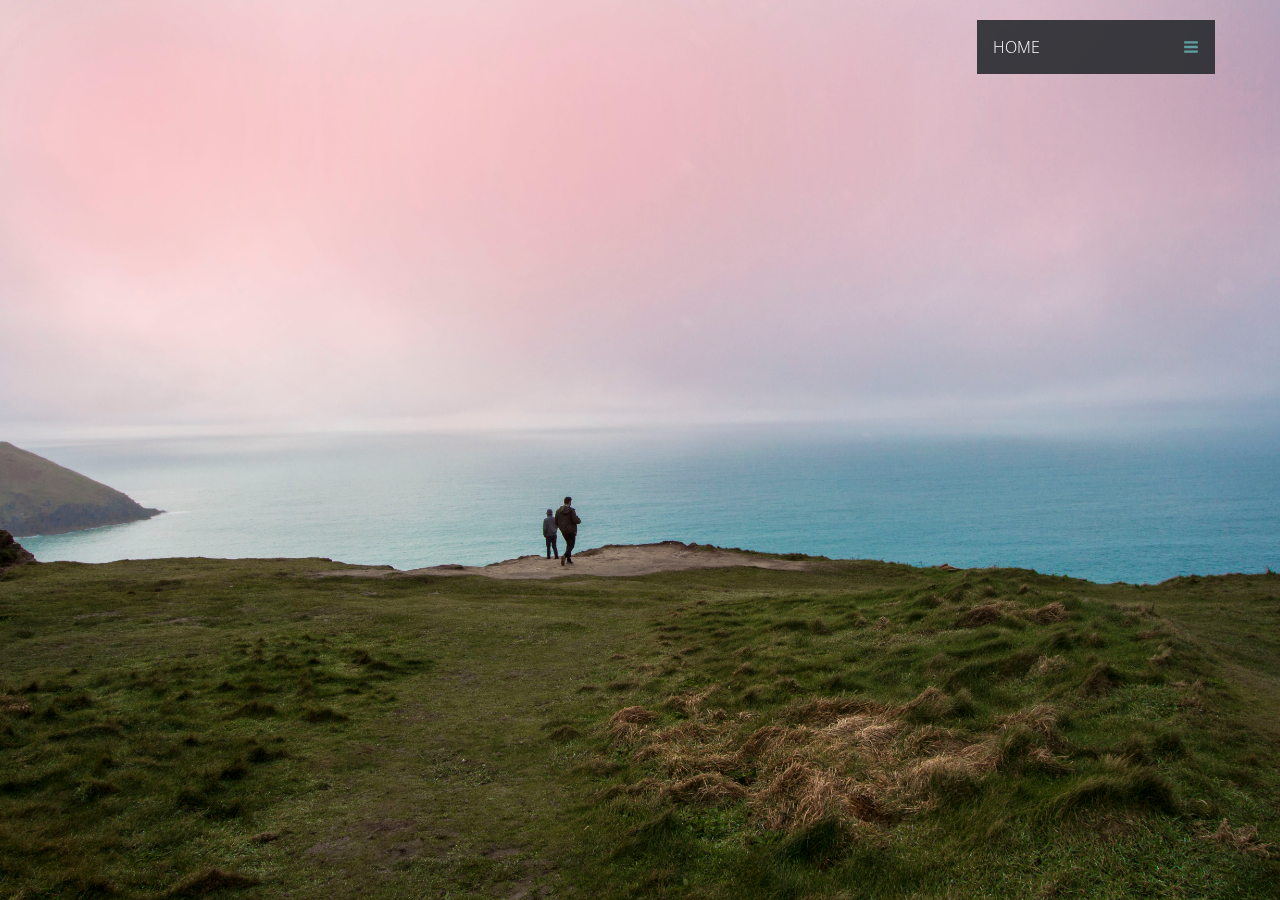
==== commit 5fac9da1: "cushion" ====
--- a/index.html
+++ b/index.html
@@ -84,9 +84,7 @@
 						<br>
 						
 
-						</li>
-						<a href="https://www.instagram.com/cushion2017/?hl=en" data-dummy="IG Design"><span>C  U S H I O N</span>
-						</li>
+						
 					</ul>	
 				</div>
 				
@@ -134,7 +132,7 @@
 		
 		<div>
 			<div class="fulscreen-section about-background">
-				<div class="big-text-pages"><span>S T U D E N T</span></div><img src="images/Studentsect.jpg" alt=""  data-bgposition="center center"/>
+				<div class="big-text-pages"><span>S T U D E N T</span></div><img src="images/studentsectioncover.jpg" alt=""  data-bgposition="center center"/>
 				<div class="link-pages"><div class="cl-effect-20 down"><a><span data-hover="C u s h i o n">C O N T I N U E</span></a></div></div>
 			</div>
 		</div>
@@ -143,7 +141,7 @@
 		
 		<div>
 			<div class="fulscreen-section services-background">
-				<div class="big-text-pages"><span>T E A C H E R</span></div><img src="images/Teachsection.jpg" alt=""  data-bgposition="center center"/>
+				<div class="big-text-pages"><span>T E A C H E R</span></div><img src="images/teachersectioncover.jpg" alt=""  data-bgposition="center center"/>
 				<div class="link-pages"><div class="cl-effect-20 down"><a><span data-hover="C u s h i o n">C O N T I N U E</span></a></div></div>
 			</div>
 		</div>
@@ -171,7 +169,7 @@
 		
 		<div>
 			<div class="fulscreen-section contact-background">
-				<div class="big-text-pages"><span>C O N T A C T</span></div><img src="images/Teachsection.jpg" alt=""  data-bgposition="center center"/>
+				<div class="big-text-pages"><span>C O N T A C T</span></div><img src="images/teachersectioncover.jpg" alt=""  data-bgposition="center center"/>
 				<div class="link-pages"><div class="cl-effect-20 down"><a><span data-hover="C u s h i o n">G E T  I N  T O U C H</span></a></div></div>
 			</div>
 		</div>
--- a/css/base.css
+++ b/css/base.css
@@ -0,0 +1,205 @@
+/*
+* Skeleton V1.2
+* Copyright 2011, Dave Gamache
+* www.getskeleton.com
+* Free to use under the MIT license.
+* http://www.opensource.org/licenses/mit-license.php
+* 6/20/2012
+*/
+
+
+/* Table of Content
+==================================================
+	#Reset & Basics
+	#Basic Styles
+	#Site Styles
+	#Typography
+	#Links
+	#Lists
+	#Images
+	#Buttons
+	#Forms
+	#Misc */
+
+
+/* #Reset & Basics (Inspired by E. Meyers)
+================================================== */
+	html, body, div, span, applet, object, iframe, h1, h2, h3, h4, h5, h6, p, blockquote, pre, a, abbr, acronym, address, big, cite, code, del, dfn, em, img, ins, kbd, q, s, samp, small, strike, strong, sub, sup, tt, var, b, u, i, center, dl, dt, dd, ol, ul, li, fieldset, form, label, legend, table, caption, tbody, tfoot, thead, tr, th, td, article, aside, canvas, details, embed, figure, figcaption, footer, header, hgroup, menu, nav, output, ruby, section, summary, time, mark, audio, video, select{
+		margin: 0;
+		padding: 0;
+		border: 0;
+		font-size: 100%;
+		font: inherit;
+		vertical-align: baseline; }
+	article, aside, details, figcaption, figure, footer, header, hgroup, menu, nav, section {
+		display: block; }
+	body {
+		line-height: 1; }
+	ol, ul {
+		list-style: none; }
+	blockquote, q {
+		quotes: none; }
+	blockquote:before, blockquote:after,
+	q:before, q:after {
+		content: '';
+		content: none; }
+	table {
+		border-collapse: collapse;
+		border-spacing: 0; }
+
+/* #Basic Styles
+================================================== */
+body {
+	background: #f5f5f5;
+	font-family: 'Open Sans', sans-serif;
+	font-size: 14px;
+	line-height:22px;
+	font-weight:300;
+	color:#737373;
+	overflow-x:hidden;
+	-webkit-font-smoothing: antialiased; /* Fix for webkit rendering */
+	text-shadow: 1px 1px 1px rgba(0,0,0,0.004);
+	-webkit-text-size-adjust: 100%;
+ }
+ html {
+	overflow-x:hidden;
+}
+
+/* #Typography
+================================================== */
+h1, h2, h3, h4, h5, h6 {
+	color: #282b30;
+	font-family: 'Montserrat', sans-serif;
+	text-align:center;
+}
+
+h1 a, h2 a, h3 a, h4 a, h5 a, h6 a { font-weight: inherit; }
+h1 { font-size: 44px; line-height:44px;text-transform:uppercase;font-weight: 700; }
+h2 { font-size: 40px; line-height:40px;text-transform:uppercase;font-weight: 700;}
+h3 { font-size: 36px; line-height: 36px;text-transform:uppercase;font-weight: 700;}
+h4 { font-size: 30px; line-height: 30px;text-transform:uppercase;font-weight: 700;}
+h5 { font-size: 22px; line-height: 22px;text-transform:uppercase;font-weight: 400;}
+h6 { font-size: 16px; line-height: 16px;text-transform:uppercase;font-weight: 700;}
+
+
+	p {  }
+	p img { margin: 0; }
+	p.lead { font-size: 21px; line-height: 27px; color: #777;  }
+
+	em { font-style: italic; }
+	strong { font-weight: 600;}
+	small { font-size: 80%; }
+	
+
+
+/*	Blockquotes  */
+	blockquote, blockquote p { font-size: 17px; line-height: 24px; color: #777; }
+	blockquote { margin: 0 0 20px; padding: 9px 20px 0 19px; }
+	blockquote cite { display: block; font-size: 12px; color: #555; }
+	blockquote cite:before { content: "\2014 \0020"; }
+	blockquote cite a, blockquote cite a:visited, blockquote cite a:visited { color: #555; }
+
+	hr { border: solid #323a3d; border-width: 1px 0 0; clear: both; margin:0 10px 0 10px; height: 0; position:relative;}
+
+
+/* #Links
+================================================== */
+	a, a:visited { text-decoration: none; }
+	a:hover, a:focus { color: #e74c3c;}
+	p a, p a:visited { line-height: inherit; text-decoration: none;}
+	a:focus{
+	outline:none;
+	}
+
+/* #Lists
+================================================== */
+	ul, ol { }
+	ul { list-style: none outside; }
+	ol { list-style: decimal; }
+	ol, ul.square, ul.circle, ul.disc { margin-left: 30px; }
+	ul.square { list-style: square outside; }
+	ul.circle { list-style: circle outside; }
+	ul.disc { list-style: disc outside; }
+	ul ul, ul ol,
+	ol ol, ol ul { font-size: 90%;  }
+	ul ul li, ul ol li,
+	ol ol li, ol ul li {  }
+	li { line-height: 18px; }
+	ul.large li { line-height: 21px; }
+	li p { line-height: 21px; }
+/* #Buttons
+================================================== */
+
+	.button,
+	button,
+	input[type="submit"],
+	input[type="reset"],
+	input[type="button"] {
+	background:#363636;	
+	margin-top:10px;
+	border:none;
+	  color: #dfdfdf;
+	  display: inline-block;
+	  font-size: 16px;
+	  cursor: pointer;
+	  line-height: normal;
+	  padding: 15px 25px;
+	-webkit-transition : all 0.3s ease-out;
+	-moz-transition : all 0.3s ease-out;
+	-o-transition :all 0.3s ease-out;
+	transition : all 0.3s ease-out; 
+	width:100%}
+
+	.button:hover,
+	button:hover,
+	input[type="submit"]:hover,
+	input[type="reset"]:hover,
+	input[type="button"]:hover {	
+	  color: #e74c3c;
+	background:#292929;	 }
+
+	.button:active,
+	button:active,
+	input[type="submit"]:active,
+	input[type="reset"]:active,
+	input[type="button"]:active {	
+	  color: #e74c3c;}
+
+	.button.full-width,
+	button.full-width,
+	input[type="submit"].full-width,
+	input[type="reset"].full-width,
+	input[type="button"].full-width {
+		width: 100%;
+		padding-left: 0 !important;
+		padding-right: 0 !important;
+		text-align: center; }
+
+	/* Fix for odd Mozilla border & padding issues */
+	button::-moz-focus-inner,
+	input::-moz-focus-inner {
+    border: 0;
+    padding: 0;
+	}
+/* #Images
+================================================== */
+
+
+
+
+
+
+/* #Misc
+================================================== */
+	.remove-bottom { margin-bottom: 0 !important; }
+	.half-bottom { margin-bottom: 10px !important; }
+	.add-bottom { margin-bottom: 20px !important; }
+
+.clear {
+	clear: both;
+	display: block;
+	overflow: hidden;
+	visibility: hidden;
+	width: 0;
+	height: 0;
+}--- a/css/skeleton.css
+++ b/css/skeleton.css
@@ -0,0 +1,362 @@
+/*
+* Skeleton V1.2 improved by IG Design
+* Copyright 2011, Dave Gamache
+* www.getskeleton.com
+* Free to use under the MIT license.
+* http://www.opensource.org/licenses/mit-license.php
+* 6/20/2012
+*/
+
+
+/* Table of Contents
+==================================================
+	#Base 1200 Grid
+    #Base 960 Grid
+    #Tablet (Portrait)
+    #Mobile (Portrait)
+    #Mobile (Landscape)
+    #Clearing */
+
+
+	
+/* #Base 1200 Grid
+================================================== */	
+	
+		.container                                  { position: relative; width: 1200px; margin: 0 auto; padding: 0; }
+		.container .column,
+		.container .columns                         { float: left; display: inline; margin-left: 10px; margin-right: 10px; margin-top: 10px; margin-bottom: 10px;}
+		.row                                        { margin-bottom: 20px; }
+
+		/* Nested Column Classes */
+		.column.alpha, .columns.alpha               { margin-left: 0; }
+		.column.omega, .columns.omega               { margin-right: 0; }
+
+		/* Base Grid */
+		.container .one.column,
+		.container .one.columns                     { width: 55px;  }
+		.container .two.columns                     { width: 130px; }
+		.container .three.columns                   { width: 205px; }
+		.container .four.columns                    { width: 280px; }
+		.container .five.columns                    { width: 355px; }
+		.container .six.columns                     { width: 430px; }
+		.container .seven.columns                   { width: 505px; }
+		.container .eight.columns                   { width: 580px; }
+		.container .nine.columns                    { width: 655px; }
+		.container .ten.columns                     { width: 730px; }
+		.container .eleven.columns                  { width: 805px; }
+		.container .twelve.columns                  { width: 880px; }
+		.container .thirteen.columns                { width: 955px; }
+		.container .fourteen.columns                { width: 1030px; }
+		.container .fifteen.columns                 { width: 1105px; }
+		.container .sixteen.columns                 { width: 1180px; }
+
+		.container .one-third.column                { width: 380px; }
+		.container .two-thirds.column               { width: 780px; }
+
+		/* Offsets */
+		.container .offset-by-one                   { padding-left: 75px;  }
+		.container .offset-by-two                   { padding-left: 150px; }
+		.container .offset-by-three                 { padding-left: 225px; }
+		.container .offset-by-four                  { padding-left: 300px; }
+		.container .offset-by-five                  { padding-left: 375px; }
+		.container .offset-by-six                   { padding-left: 450px; }
+		.container .offset-by-seven                 { padding-left: 525px; }
+		.container .offset-by-eight                 { padding-left: 600px; }
+		.container .offset-by-nine                  { padding-left: 675px; }
+		.container .offset-by-ten                   { padding-left: 750px; }
+		.container .offset-by-eleven                { padding-left: 825px; }
+		.container .offset-by-twelve                { padding-left: 900px; }
+		.container .offset-by-thirteen              { padding-left: 975px; }
+		.container .offset-by-fourteen              { padding-left: 1050px; }
+		.container .offset-by-fifteen               { padding-left: 1125px; }	
+	
+	
+	
+	
+
+/* #Base 960 Grid
+================================================== */
+
+	@media only screen and (min-width: 960px) and (max-width: 1199px) {
+		.container                                  { position: relative; width: 960px; margin: 0 auto; padding: 0; }
+		.container .column,
+		.container .columns                         { float: left; display: inline; margin-left: 10px; margin-right: 10px; margin-top: 10px; margin-bottom: 10px;}
+		.row                                        { margin-bottom: 20px; }
+
+		/* Nested Column Classes */
+		.column.alpha, .columns.alpha               { margin-left: 0; }
+		.column.omega, .columns.omega               { margin-right: 0; }
+
+		/* Base Grid */
+		.container .one.column,
+		.container .one.columns                     { width: 40px;  }
+		.container .two.columns                     { width: 100px; }
+		.container .three.columns                   { width: 160px; }
+		.container .four.columns                    { width: 220px; }
+		.container .five.columns                    { width: 280px; }
+		.container .six.columns                     { width: 340px; }
+		.container .seven.columns                   { width: 400px; }
+		.container .eight.columns                   { width: 460px; }
+		.container .nine.columns                    { width: 520px; }
+		.container .ten.columns                     { width: 580px; }
+		.container .eleven.columns                  { width: 640px; }
+		.container .twelve.columns                  { width: 700px; }
+		.container .thirteen.columns                { width: 760px; }
+		.container .fourteen.columns                { width: 820px; }
+		.container .fifteen.columns                 { width: 880px; }
+		.container .sixteen.columns                 { width: 940px; }
+
+		.container .one-third.column                { width: 300px; }
+		.container .two-thirds.column               { width: 620px; }
+
+		/* Offsets */
+		.container .offset-by-one                   { padding-left: 60px;  }
+		.container .offset-by-two                   { padding-left: 120px; }
+		.container .offset-by-three                 { padding-left: 180px; }
+		.container .offset-by-four                  { padding-left: 240px; }
+		.container .offset-by-five                  { padding-left: 300px; }
+		.container .offset-by-six                   { padding-left: 360px; }
+		.container .offset-by-seven                 { padding-left: 420px; }
+		.container .offset-by-eight                 { padding-left: 480px; }
+		.container .offset-by-nine                  { padding-left: 540px; }
+		.container .offset-by-ten                   { padding-left: 600px; }
+		.container .offset-by-eleven                { padding-left: 660px; }
+		.container .offset-by-twelve                { padding-left: 720px; }
+		.container .offset-by-thirteen              { padding-left: 780px; }
+		.container .offset-by-fourteen              { padding-left: 840px; }
+		.container .offset-by-fifteen               { padding-left: 900px; }
+	}
+
+
+/* #Tablet (Portrait)
+================================================== */
+
+    /* Note: Design for a width of 768px */
+
+    @media only screen and (min-width: 768px) and (max-width: 959px) {
+        .container                                  { width: 768px; }
+        .container .column,
+        .container .columns                         { margin-left: 10px; margin-right: 10px;  margin-top: 10px; margin-bottom: 10px;}
+        .column.alpha, .columns.alpha               { margin-left: 0; margin-right: 10px; }
+        .column.omega, .columns.omega               { margin-right: 0; margin-left: 10px; }
+        .alpha.omega                                { margin-left: 0; margin-right: 0; }
+
+        .container .one.column,
+        .container .one.columns                     { width: 28px; }
+        .container .two.columns                     { width: 76px; }
+        .container .three.columns                   { width: 124px; }
+        .container .four.columns                    { width: 172px; }
+        .container .five.columns                    { width: 220px; }
+        .container .six.columns                     { width: 268px; }
+        .container .seven.columns                   { width: 316px; }
+        .container .eight.columns                   { width: 364px; }
+        .container .nine.columns                    { width: 412px; }
+        .container .ten.columns                     { width: 460px; }
+        .container .eleven.columns                  { width: 508px; }
+        .container .twelve.columns                  { width: 556px; }
+        .container .thirteen.columns                { width: 604px; }
+        .container .fourteen.columns                { width: 652px; }
+        .container .fifteen.columns                 { width: 700px; }
+        .container .sixteen.columns                 { width: 748px; }
+
+        .container .one-third.column                { width: 236px; }
+        .container .two-thirds.column               { width: 492px; }
+
+        /* Offsets */
+        .container .offset-by-one                   { padding-left: 48px; }
+        .container .offset-by-two                   { padding-left: 96px; }
+        .container .offset-by-three                 { padding-left: 144px; }
+        .container .offset-by-four                  { padding-left: 192px; }
+        .container .offset-by-five                  { padding-left: 240px; }
+        .container .offset-by-six                   { padding-left: 288px; }
+        .container .offset-by-seven                 { padding-left: 336px; }
+        .container .offset-by-eight                 { padding-left: 384px; }
+        .container .offset-by-nine                  { padding-left: 432px; }
+        .container .offset-by-ten                   { padding-left: 480px; }
+        .container .offset-by-eleven                { padding-left: 528px; }
+        .container .offset-by-twelve                { padding-left: 576px; }
+        .container .offset-by-thirteen              { padding-left: 624px; }
+        .container .offset-by-fourteen              { padding-left: 672px; }
+        .container .offset-by-fifteen               { padding-left: 720px; }
+    }
+
+
+/*  #Mobile (Portrait)
+================================================== */
+
+
+    @media only screen and (min-width: 480px) and (max-width: 767px) {
+        .container { width: 420px; }
+        .container .columns,
+        .container .column {  margin-left: 0; margin-right: 0; margin-top: 10px; margin-bottom: 10px;}
+
+        .container .one.column,
+        .container .one.columns,
+        .container .two.columns,
+        .container .three.columns,
+        .container .four.columns,
+        .container .five.columns,
+        .container .six.columns,
+        .container .seven.columns,
+        .container .eight.columns,
+        .container .nine.columns,
+        .container .ten.columns,
+        .container .eleven.columns,
+        .container .twelve.columns,
+        .container .thirteen.columns,
+        .container .fourteen.columns,
+        .container .fifteen.columns,
+        .container .sixteen.columns,
+        .container .one-third.column,
+        .container .two-thirds.column  { width: 420px; }
+
+        /* Offsets */
+        .container .offset-by-one,
+        .container .offset-by-two,
+        .container .offset-by-three,
+        .container .offset-by-four,
+        .container .offset-by-five,
+        .container .offset-by-six,
+        .container .offset-by-seven,
+        .container .offset-by-eight,
+        .container .offset-by-nine,
+        .container .offset-by-ten,
+        .container .offset-by-eleven,
+        .container .offset-by-twelve,
+        .container .offset-by-thirteen,
+        .container .offset-by-fourteen,
+        .container .offset-by-fifteen { padding-left: 0; }
+
+    }
+
+/* #Mobile 
+================================================== */
+
+
+    @media only screen and (min-width: 320px) and (max-width: 479px) {
+        .container { width: 300px; }
+        .container .columns,
+        .container .column {  margin-left: 0; margin-right: 0;  margin-top: 10px; margin-bottom: 10px;}
+
+        .container .one.column,
+        .container .one.columns,
+        .container .two.columns,
+        .container .three.columns,
+        .container .four.columns,
+        .container .five.columns,
+        .container .six.columns,
+        .container .seven.columns,
+        .container .eight.columns,
+        .container .nine.columns,
+        .container .ten.columns,
+        .container .eleven.columns,
+        .container .twelve.columns,
+        .container .thirteen.columns,
+        .container .fourteen.columns,
+        .container .fifteen.columns,
+        .container .sixteen.columns,
+        .container .one-third.column,
+        .container .two-thirds.column { width: 300px; }
+
+        /* Offsets */
+        .container .offset-by-one,
+        .container .offset-by-two,
+        .container .offset-by-three,
+        .container .offset-by-four,
+        .container .offset-by-five,
+        .container .offset-by-six,
+        .container .offset-by-seven,
+        .container .offset-by-eight,
+        .container .offset-by-nine,
+        .container .offset-by-ten,
+        .container .offset-by-eleven,
+        .container .offset-by-twelve,
+        .container .offset-by-thirteen,
+        .container .offset-by-fourteen,
+        .container .offset-by-fifteen { padding-left: 0; }
+    }
+
+
+/* #Mobile (Landscape)
+================================================== */
+
+    /* Note: Design for a width of 320px */
+
+    @media only screen and (max-width: 319px) {
+        .container { width: 220px; }
+        .container .columns,
+        .container .column { margin-left: 0; margin-right: 0; margin-top: 10px; margin-bottom: 10px;}
+
+        .container .one.column,
+        .container .one.columns,
+        .container .two.columns,
+        .container .three.columns,
+        .container .four.columns,
+        .container .five.columns,
+        .container .six.columns,
+        .container .seven.columns,
+        .container .eight.columns,
+        .container .nine.columns,
+        .container .ten.columns,
+        .container .eleven.columns,
+        .container .twelve.columns,
+        .container .thirteen.columns,
+        .container .fourteen.columns,
+        .container .fifteen.columns,
+        .container .sixteen.columns,
+        .container .one-third.column,
+        .container .two-thirds.column { width: 220px; }
+
+        /* Offsets */
+        .container .offset-by-one,
+        .container .offset-by-two,
+        .container .offset-by-three,
+        .container .offset-by-four,
+        .container .offset-by-five,
+        .container .offset-by-six,
+        .container .offset-by-seven,
+        .container .offset-by-eight,
+        .container .offset-by-nine,
+        .container .offset-by-ten,
+        .container .offset-by-eleven,
+        .container .offset-by-twelve,
+        .container .offset-by-thirteen,
+        .container .offset-by-fourteen,
+        .container .offset-by-fifteen { padding-left: 0; }
+    }
+
+
+/* #Clearing
+================================================== */
+
+    /* Self Clearing Goodness */
+    .container:after { content: "\0020"; display: block; height: 0; clear: both; visibility: hidden; }
+
+    /* Use clearfix class on parent to clear nested columns,
+    or wrap each row of columns in a <div class="row"> */
+    .clearfix:before,
+    .clearfix:after,
+    .row:before,
+    .row:after {
+      content: '\0020';
+      display: block;
+      overflow: hidden;
+      visibility: hidden;
+      width: 0;
+      height: 0; }
+    .row:after,
+    .clearfix:after {
+      clear: both; }
+    .row,
+    .clearfix {
+      zoom: 1; }
+
+    /* You can also use a <br class="clear" /> to clear columns */
+    .clear {
+      clear: both;
+      display: block;
+      overflow: hidden;
+      visibility: hidden;
+      width: 0;
+      height: 0;
+    }--- a/css/layout.css
+++ b/css/layout.css
@@ -0,0 +1,4752 @@
+
+
+@import url(http://fonts.googleapis.com/css?family=Lato:100,300,400,700,900,100italic,300italic,400italic,700italic,900italic);
+@import url(http://fonts.googleapis.com/css?family=Montserrat:400,700);
+@import url(http://fonts.googleapis.com/css?family=Open+Sans&subset=latin,cyrillic-ext,greek-ext,greek,vietnamese,latin-ext,cyrillic);
+@import url(http://fonts.googleapis.com/css?family=Satisfy);
+@import url(http://fonts.googleapis.com/css?family=Bilbo&subset=latin,latin-ext);
+
+
+@import url("colors/color.css");
+
+
+
+
+/* #PAGE LOAD */
+
+body.royal_loader {
+    background: none;
+    visibility: hidden;
+}
+#royal_preloader {
+	width:100%;
+	height:calc(100% + 20px);
+    font-family: Arial;
+    font-size: 12px;
+    visibility: visible;
+    position: fixed;
+    top: -20px;
+    right: 0px;
+    bottom: 0px;
+    left: 0px;
+    z-index: 9999999999;
+	overflow:hidden;
+    -webkit-transition: opacity 0.2s linear 0.8s;
+       -moz-transition: opacity 0.2s linear 0.8s;
+        -ms-transition: opacity 0.2s linear 0.8s;
+         -o-transition: opacity 0.2s linear 0.8s;
+            transition: opacity 0.2s linear 0.8s;
+}
+#royal_preloader.complete {
+    opacity: 0;
+}
+#royal_preloader .background {
+    position: absolute;
+    top: 0px;
+    bottom: 0px;
+    left: 0px;
+    right: 0px;
+    background-color: #000000;
+    -webkit-transition: background 0.5s linear;
+       -moz-transition: background 0.5s linear;
+        -ms-transition: background 0.5s linear;
+         -o-transition: background 0.5s linear;
+            transition: background 0.5s linear;
+}
+#royal_preloader.number .name {
+    position: absolute;
+    top: 20%;
+    left: 0px;
+    right: 0px;
+    text-transform: uppercase;
+    color: #EEEEEE;
+    text-align: center;
+    opacity: 0;
+    -webkit-transition: -webkit-transform 0.3s linear;
+       -moz-transition: -moz-transform 0.3s linear;
+        -ms-transition: -ms-transform 0.3s linear;
+         -o-transition: -o-transform 0.3s linear;
+            transition: transform 0.3s linear;
+    -webkit-animation: fly 0.3s;
+       -moz-animation: fly 0.3s;
+        -ms-animation: fly 0.3s;
+         -o-animation: fly 0.3s;
+            animation: fly 0.3s;
+}
+#royal_preloader.number .percentage {
+    color: #FFFFFF;
+    font-family: Impact, Arial;
+    text-shadow: 1px 1px 2px rgba(0, 0, 0, 0.5);
+    text-align: center;
+    margin: -90px 0px 0px -90px;
+    background-image: url('../images/loader.gif');
+    background-repeat: no-repeat;
+    background-position: 50% 0;
+    padding-top: 80px;
+    width: 180px;
+    position: absolute;
+    font-size: 50px;
+    top: 50%;
+    left: 50%;
+    -webkit-transition: all 0.3s linear 0.5s;
+       -moz-transition: all 0.3s linear 0.5s;
+        -ms-transition: all 0.3s linear 0.5s;
+         -o-transition: all 0.3s linear 0.5s;
+            transition: all 0.3s linear 0.5s;
+}
+#royal_preloader.text .loader {
+    position: absolute;
+    font-family: 'Sifonn-Basic';
+	text-shadow: 0 0 15px rgba(0,0,0,0.3);
+	text-transform:uppercase;
+	text-align:center;
+    top: 50%;
+    left: 50%;
+	width:240px;
+	margin-left:-120px;
+    height: 60px;
+    line-height: 60px;
+    margin-top: -30px;
+    font-size: 30px;
+    white-space: nowrap;
+}
+#royal_preloader.text .loader div {
+    position: absolute;
+    top: 0px;
+    right: 0px;
+    bottom: 0px;
+    left: 0%;
+    background-color: #000000;
+    opacity: 0.7;
+    filter: alpha(opacity=70);
+    -webkit-transition: left 0.3s linear;
+       -moz-transition: left 0.3s linear;
+        -ms-transition: left 0.3s linear;
+         -o-transition: left 0.3s linear;
+            transition: left 0.3s linear;
+}
+#royal_preloader.logo .loader {
+    width: 160px;
+    height: 48px;
+    position: absolute;
+    left: 50%;
+    top: 50%;
+    margin: -24px 0px 0px -80px;
+    overflow: hidden;
+    background-position: 50% 50%;
+    background-repeat: no-repeat;
+    background-size:160px 48px;
+}
+#royal_preloader.logo .loader div {
+    position: absolute;
+    bottom: 0%;
+    left: 0px;
+    right: 0px;
+    height: 100%;
+    opacity: 0.7;
+    filter: alpha(opacity=70);
+    -webkit-transition: bottom 0.3s linear;
+       -moz-transition: bottom 0.3s linear;
+        -ms-transition: bottom 0.3s linear;
+         -o-transition: bottom 0.3s linear;
+            transition: bottom 0.3s linear;
+}
+#royal_preloader.logo .percentage {
+    position: absolute;
+    width: 80px;
+    height: 40px;
+    line-height: 40px;
+    top: 50%;
+    left: 50%;
+    margin: 80px 0px 0px -40px;
+    color: #fff;
+    text-align: center;
+	font-family: 'Lato', sans-serif;
+	font-weight:400;
+	font-size:12px;
+}
+
+@-webkit-keyframes fly {
+    0% { opacity: 0; top: 50%; }
+    20% {opacity: 1; top: 40%; }
+    100% { opacity: 0; top: 20%;}
+}
+@-moz-keyframes fly {
+    0% { opacity: 0; top: 50%; }
+    20% {opacity: 1; top: 40%; }
+    100% { opacity: 0; top: 20%;}
+}
+@-ms-keyframes fly {
+    0% { opacity: 0; top: 50%; }
+    20% {opacity: 1; top: 40%; }
+    100% { opacity: 0; top: 20%;}
+}
+@-o-keyframes fly {
+    0% { opacity: 0; top: 50%; }
+    20% {opacity: 1; top: 40%; }
+    100% { opacity: 0; top: 20%;}
+}
+@keyframes fly {
+    0% { opacity: 0; top: 50%; }
+    20% {opacity: 1; top: 40%; }
+    100% { opacity: 0; top: 20%;}
+}
+
+
+
+
+
+
+/* #PAGE STYLES */
+
+.top-bar{
+	position: absolute;
+	width: 100%;
+	z-index: 1000;
+	top:0;
+	left:0;
+}
+
+/* #Logo and Menu
+================================================== */
+
+
+
+.logo{
+	position:relative;
+	float:left;
+	margin-top:10px;
+	width:250px;
+	height:48px;
+	background:url('../images/logo.png')no-repeat center center;
+	background-size:160px 48px;
+	z-index: 1000;
+}
+
+
+
+
+
+div.cs-select {
+	margin-top:10px;
+	position: relative;
+	text-align: left;
+	margin-right:15px;
+	float:right;
+	z-index: 1000;
+	width: 100%;
+	-webkit-touch-callout: none;
+	-webkit-user-select: none;
+	-khtml-user-select: none;
+	-moz-user-select: none;
+	-ms-user-select: none;
+	user-select: none;
+}
+
+div.cs-select:focus {
+	outline: none; /* For better accessibility add a style for this in your skin */
+}
+
+.cs-select select {
+	display: none;
+}
+
+.cs-select span {
+	display: block;
+	position: relative;
+	cursor: pointer;
+	padding: 1em;
+	white-space: nowrap;
+	overflow: hidden;
+	text-overflow: ellipsis;
+}
+
+/* Placeholder and selected option */
+.cs-select > span {
+	padding-right: 3em;
+}
+
+.cs-select > span::after,
+.cs-select .cs-selected span::after {
+	speak: none;
+	position: absolute;
+	top: 50%;
+	-webkit-transform: translateY(-50%);
+	transform: translateY(-50%);
+	-webkit-font-smoothing: antialiased;
+	-moz-osx-font-smoothing: grayscale;
+}
+
+.cs-select > span::after {
+	content: '\25BE';
+	right: 1em;
+}
+
+.cs-select .cs-selected span::after {
+	content: '\2713';
+	margin-left: 1em;
+}
+
+.cs-select.cs-active > span::after {
+	-webkit-transform: translateY(-50%) rotate(180deg);
+	transform: translateY(-50%) rotate(180deg);
+}
+
+/* Options */
+.cs-select .cs-options {
+	position: absolute;
+	overflow: hidden;
+	width: 100%;
+	visibility: hidden;
+}
+
+.cs-select.cs-active .cs-options {
+	visibility: visible;
+}
+
+.cs-select ul {
+	list-style: none;
+	margin: 0;
+	padding: 0;
+	width: 100%;
+}
+
+.cs-select ul span {
+}
+
+.cs-select ul li.cs-focus span {
+}
+
+
+
+.cs-select li.cs-optgroup > span {
+	cursor: default;
+}
+
+@font-face {
+	font-family: 'icomoon';
+	src:url('font/icomoon/icomoon.eot?-rdnm34');
+	src:url('font/icomoon/icomoon.eot?#iefix-rdnm34') format('embedded-opentype'),
+		url('font/icomoon/icomoon.woff?-rdnm34') format('woff'),
+		url('font/icomoon/icomoon.ttf?-rdnm34') format('truetype'),
+		url('font/icomoon/icomoon.svg?-rdnm34#icomoon') format('svg');
+	font-weight: normal;
+	font-style: normal;
+}
+
+/* MENU TAB */
+div.cs-skin-slide {
+	color: #fff;
+	font-size: 16px;
+	font-family: 'Open Sans', sans-serif;
+	width: 238px;
+}
+
+div.cs-skin-slide::before {
+	content: '';
+	background: rgba(40,43,48,.9);
+	position: absolute;
+	width: 100%;
+	height: 100%;
+	top: 0;
+	left: 0;
+	-webkit-backface-visibility: hidden;
+	backface-visibility: hidden;
+	-webkit-transition: -webkit-transform 0.3s;
+	transition: transform 0.3s;
+}
+
+.cs-skin-slide.cs-active::before {
+	top: 185%;
+	-webkit-transform: scale3d(1,4.6,1);
+	transform: scale3d(1,4.6,1);
+}
+
+.cs-skin-slide > span {
+	height: 22px;
+	line-height: 22px;
+    text-transform: uppercase;
+	-webkit-transition: text-indent 0.3s, opacity 0.3s;
+	transition: text-indent 0.3s, opacity 0.3s;
+}
+
+
+
+.cs-skin-slide.cs-active > span {
+	text-indent: -290px;
+	opacity: 0;
+}
+
+.cs-skin-slide > span::after,
+.cs-skin-slide.cs-active > span::after {
+	font-family: 'icomoon';
+	content: '\e00f';
+	-webkit-backface-visibility: hidden;
+	backface-visibility: hidden;
+}
+
+.cs-skin-slide.cs-active > span::after {
+	-webkit-transform: translate3d(0,-50%,0);
+	transform: translate3d(0,-50%,0);
+}
+
+.cs-skin-slide .cs-options {
+	background: transparent;
+	width: 70%;
+	height: 400%;
+	top: 230%;
+	left: 50%;
+	-webkit-transform: translate3d(-50%,-50%,0);
+	transform: translate3d(-50%,-50%,0);
+}
+
+.cs-skin-slide .cs-options li {
+	opacity: 0;
+	-webkit-transform: translate3d(30%,0,0);
+	transform: translate3d(30%,0,0);
+	-webkit-transition: -webkit-transform 0.3s, opacity 0.3s;
+	transition: transform 0.3s, opacity 0.3s;
+}
+
+.cs-skin-slide.cs-active .cs-options li {
+    -webkit-transition: all 300ms linear;
+    -moz-transition: all 300ms linear;
+    -o-transition: all 300ms linear;
+    -ms-transition: all 300ms linear;
+    transition: all 300ms linear;
+	-webkit-transform: translate3d(0,0,0);
+	-moz-transform: translate3d(0,0,0);
+	-ms-transform: translate3d(0,0,0);
+	-o-transform: translate3d(0,0,0);
+	transform: translate3d(0,0,0);
+	opacity: 1;
+}
+
+
+.cs-skin-slide.cs-active .cs-options li:first-child {
+	-webkit-transition-delay: 0.15s;
+	transition-delay: 0.15s;
+}
+
+.cs-skin-slide.cs-active .cs-options li:nth-child(2) {
+	-webkit-transition-delay: 0.2s;
+	transition-delay: 0.2s;
+}
+
+.cs-skin-slide.cs-active .cs-options li:nth-child(3) {
+	-webkit-transition-delay: 0.25s;
+	transition-delay: 0.25s;
+}
+
+.cs-skin-slide.cs-active .cs-options li:nth-child(4) {
+	-webkit-transition-delay: 0.3s;
+	transition-delay: 0.3s;
+}
+
+.cs-skin-slide.cs-active .cs-options li:nth-child(5) {
+	-webkit-transition-delay: 0.35s;
+	transition-delay: 0.35s;
+}
+.cs-skin-slide.cs-active .cs-options li:nth-child(6) {
+	-webkit-transition-delay: 0.4s;
+	transition-delay: 0.4s;
+}  /* more options need more delay declaration */
+
+.cs-skin-slide .cs-options li span {
+	text-transform: uppercase;
+	font-family: 'Open Sans', sans-serif;
+	letter-spacing: 2px;
+	font-size: 12px;
+	padding: 0.8em 1em 0.8em 2.5em;
+}
+
+.cs-skin-slide .cs-options li span:hover,
+.cs-skin-slide .cs-options li.cs-focus span,
+.cs-skin-slide .cs-options li.cs-selected span {
+	background: transparent;
+}
+
+.cs-skin-slide .cs-selected span::after {
+	content: '';
+}
+
+[class^="icon-"] span:before,
+[class*=" icon-"] span:before {
+	font-family: 'Pe-icon-7-stroke';
+	position: absolute;
+	left: 0;
+	top: 50%;
+	-webkit-transform: translate3d(0,-50%,0);
+	transform: translate3d(0,-50%,0);
+	font-size: 1.5em;
+}
+
+.icon-home-cod span::before {
+	content: '\e648';
+}
+
+.icon-about-cod span::before {
+	content: '\e693';
+}
+
+.icon-services-cod span::before {
+	content: '\e65e';
+}
+
+.icon-work-cod span::before {
+	content: '\e634';
+}
+
+.icon-blog-cod span::before {
+	content: '\e628';
+}
+
+.icon-contact-cod span::before {
+	content: '\e629';
+}
+
+
+/* #All Pages Style
+================================================== */
+
+	.tipper { height: 1px; left: -99999px; position: absolute; pointer-events: none; top: -99999px; width: 1px;z-index:100000; }
+	.tipper .tipper-content { background: rgba(0, 0, 0, 0.85);box-shadow: 0 0 25px rgba(0,0,0,0.5);text-transform:uppercase; border-radius: 2px; color: #fff; display: block; float: left; font-family: 'Open Sans', sans-serif; font-size: 10px;letter-spacing:2px; margin: 0; padding: 6px 20px; position: relative; white-space: nowrap; }
+	.tipper .tipper-caret { background: url('../images/tipper-icon.png') no-repeat; display: block; height: 11px;  position: absolute; width: 100%; }
+
+	.tipper.right .tipper-content { box-shadow: 1px 0 3px rgba(0, 0, 0, 0.25); }
+	.tipper.right .tipper-caret { background-position: left center; left: -5px; top: 0; }
+
+	.tipper.left .tipper-content { box-shadow: -1px 0 3px rgba(0, 0, 0, 0.25); }
+	.tipper.left .tipper-caret { background-position: right center; right: -5px; top: 0; }
+
+	.tipper.top .tipper-caret,
+	.tipper.bottom .tipper-caret { display: block; float: none; height: 5px;  width: 12px;margin-left:-6px; }
+
+	.tipper.top .tipper-content { box-shadow: 0 -1px 3px rgba(0, 0, 0, 0.25); }
+	.tipper.top .tipper-caret { background-position: center bottom; bottom: -5px; left: 0; text-align:center;}
+
+	.tipper.bottom .tipper-content { box-shadow: 0 1px 3px rgba(0, 0, 0, 0.25); }
+	.tipper.bottom .tipper-caret { background-position: center top; top: -5px; left: 0; }
+
+
+
+
+
+
+
+.fulscreen-section{
+	position:relative;
+	width:100%;
+	height:100%;
+	min-height:100%;
+	margin:0 auto;
+	overflow:hidden;
+	background-size:cover;
+	background-position:top center;
+	background-repeat:no-repeat;
+}
+
+.social-top{ 
+	position:absolute;
+	top:50%;
+	margin-top:110px;
+	width:100%;
+	z-index:1002;
+	height:30px;
+	text-align:center;
+}
+.list-social li {
+    padding:0; 
+    list-style: none;
+	text-align:center; 
+	width:30px;
+    display: inline-block;
+	background: rgba(40,43,48,.7);
+	cursor:pointer;
+	margin-left:2px;
+    -webkit-transition: all 300ms linear;
+    -moz-transition: all 300ms linear;
+    -o-transition: all 300ms linear;
+    -ms-transition: all 300ms linear;
+    transition: all 300ms linear; 
+}
+.list-social li.icon-soc a {
+	font-family: 'FontAwesome';
+	font-size: 15px;
+	line-height: 30px;
+	width:30px;
+	opacity:1;
+	margin:0;
+	padding:0;
+    -webkit-transition: all 300ms linear;
+    -moz-transition: all 300ms linear;
+    -o-transition: all 300ms linear;
+    -ms-transition: all 300ms linear;
+    transition: all 300ms linear; 
+}
+.list-social li:hover{
+}
+.list-social li:hover.icon-soc a{
+	color:#fff;
+}
+
+
+
+.big-text { 
+	position: absolute; 
+	top: 50%;
+	margin-top:-45px;
+	width: 100%;
+	font-family: 'Montserrat', sans-serif;
+	text-transform:uppercase;
+	letter-spacing:3px;
+	text-align:center;
+	font-weight:700;
+	font-size: 45px; 
+	line-height:45px;
+	color: #fff;
+	z-index: 20; 
+}
+.big-text span { 
+	border:5px solid #fff;
+	padding-top:10px;
+	padding-bottom:10px;
+	padding-left:25px;
+	padding-right:25px;
+}
+.thin-text { 
+	position: absolute; 
+	text-transform:none;
+	top: 50%;
+	margin-top:55px;
+	color:#fff;
+	width: 100%;
+	font-family: 'Bilbo', cursive;
+	font-weight:normal;
+	text-shadow: 0 0 0 rgba(0,0,0,0.1);
+	text-align:center;
+	letter-spacing:2px;
+	font-size: 24px; 
+	line-height:24px;
+	z-index: 20; 
+}
+.thin-text span{ 
+	text-transform:none;
+	border:none;
+	border-bottom:0;
+	background: rgba(40,43,48,.7); 
+	padding-top:10px;
+	padding-bottom:10px;
+	padding-left:25px;
+	padding-right:25px;
+}
+.thin-text em{ 
+	font-style: normal;
+}
+
+
+.layer-over-video { 
+	position: absolute; 
+	width:100%;
+	height:100%;
+	top:0;
+	left:0;
+	z-index:20;
+	background:#282b30;
+	opacity:.2;
+}
+
+.about-background{
+	background-image:url('../images/2.jpg');
+}
+.services-background{
+	background-image:url('../images/3.jpg');
+}
+.work-background{
+	background-image:url('../images/4.jpg');
+}
+.blog-background{
+	background-image:url('../images/5.jpg');
+}
+.contact-background{
+	background-image:url('../images/6.jpg');
+}
+
+
+.big-text-pages { 
+	position: absolute; 
+	top: 50%;
+	margin-top:-55px;
+	width: 100%;
+	font-family: 'Montserrat', sans-serif;
+	text-transform:uppercase;
+	letter-spacing:5px;
+	text-align:center;
+	font-weight:700;
+	font-size: 45px; 
+	line-height:45px;
+	color: #fff;
+	z-index: 20; 
+}
+.big-text-pages span { 
+	border:5px solid #fff;
+	padding-top:5px;
+	padding-bottom:5px;
+	padding-left:15px;
+	padding-right:15px;
+}
+.small-text-pages { 
+	position: absolute; 
+	top: 50%;
+	margin-top:40px;
+	color:#fff;
+	width: 100%;
+	font-family: 'Bilbo', cursive;
+	text-shadow: 0 0 0 rgba(0,0,0,0.1);
+	text-align:center;
+	letter-spacing:3px;
+	font-size: 26px; 
+	line-height:26px;
+	z-index: 20; 
+}
+.small-text-pages span{ 
+}
+
+.link-pages{ 
+	position: absolute; 
+	bottom: 70px;
+	width: 100%;
+	right:0;
+	font-family: 'Open Sans', sans-serif;
+	text-transform:uppercase;
+	letter-spacing:3px;
+	text-align:center;
+	font-weight:400;
+	color: #fff;
+	z-index: 20; 
+}
+.link-pages a {
+	position: relative;
+	display: inline-block;
+	outline: none;
+	color: #fff;
+	text-decoration: none;
+	text-transform: uppercase;
+	text-align:center;
+	letter-spacing: 3px;
+	font-weight: 400;
+	font-size: 14px;
+}
+
+
+.link-pages a:hover,
+.link-pages a:focus {
+	outline: none;
+}
+.cl-effect-20 a {
+	line-height: 2em;
+	-webkit-perspective: 800px;
+	-moz-perspective: 800px;
+	perspective: 800px;
+}
+
+.cl-effect-20 a span {
+	position: relative;
+	display: inline-block;
+	cursor:pointer;
+	border-bottom-left-radius:3px;
+	border-bottom-right-radius:3px;
+	padding: 15px 45px 12px;
+	background: #282b30;
+	-webkit-transition: background 0.6s;
+	-moz-transition: background 0.6s;
+	transition: background 0.6s;
+	-webkit-transform-origin: 50% 0;
+	-moz-transform-origin: 50% 0;
+	transform-origin: 50% 0;
+	-webkit-transform-style: preserve-3d;
+	-moz-transform-style: preserve-3d;
+	transform-style: preserve-3d;
+	-webkit-transform-origin: 0% 50%;
+	-moz-transform-origin: 0% 50%;
+	transform-origin: 0% 50%;
+}
+
+.cl-effect-20 a span::before {
+	position: absolute;
+	border-bottom-left-radius:3px;
+	border-bottom-right-radius:3px;
+	box-shadow: inset 0 3px #282b30;
+	top: 0;
+	left: 0;
+	text-shadow:none;
+	width: 100%;
+	height: 100%;
+	color: #fff;
+	line-height:55px;
+	font-weight: 300;
+	content: attr(data-hover);
+	-webkit-transform: rotateX(270deg);
+	-moz-transform: rotateX(270deg);
+	transform: rotateX(270deg);
+	-webkit-transition: -webkit-transform 0.6s;
+	-moz-transition: -moz-transform 0.6s;
+	transition: transform 0.6s;
+	-webkit-transform-origin: 0 0;
+	-moz-transform-origin: 0 0;
+	transform-origin: 0 0;
+	pointer-events: none;
+}
+
+.cl-effect-20 a:hover span,
+.cl-effect-20 a:focus span {
+	background: #3b3e45;
+}
+
+.cl-effect-20 a:hover span::before,
+.cl-effect-20 a:focus span::before {
+	-webkit-transform: rotateX(10deg);	
+	-moz-transform: rotateX(10deg);
+	transform: rotateX(10deg);
+}
+
+
+
+
+
+
+
+
+.content-section{
+	position:relative;
+	width:100%;
+	margin:0 auto;
+}
+ .arrow-up{
+	position:absolute;
+	width:46px;
+	height:46px;
+	font-family: 'FontAwesome';
+	color:#fff;
+	line-height:46px;
+	text-align:center;
+	font-size:24px;
+	background: #282b30;
+	border:2px solid #fff;
+	cursor:pointer;
+	top:-25px;
+	left:50%;
+	margin-left:-25px;
+	z-index:1000;
+    -webkit-transition: all 300ms linear;
+    -moz-transition: all 300ms linear;
+    -o-transition: all 300ms linear;
+    -ms-transition: all 300ms linear;
+    transition: all 300ms linear;
+}
+.arrow-up:hover{
+}
+.content-section h5{
+	padding-bottom:15px;
+}
+.content-section .line-text{
+	position:relative;
+	width:30px;
+	margin:0 auto;
+	height:3px;
+	text-align:center;
+}
+.content-section .subtext-content{
+	position:relative;
+	width:100%;
+	max-width:800px;
+	margin:0 auto;
+	font-family: 'Open Sans', sans-serif;
+	font-size: 13px;
+	line-height:22px;
+	color:#828282;
+	font-weight:300;
+	text-transform: uppercase;
+	text-align:justify;
+	letter-spacing: 2px;
+	padding-top:15px;
+	padding-bottom:30px;
+}
+
+.content-section .subtext-contentone{
+
+	position:relative;
+	width:100%;
+	max-width:800px;
+	margin:0 auto;
+	font-family: 'Open Sans', sans-serif;
+	font-size: 13px;
+	line-height:22px;
+	color:#828282;
+	font-weight:300;
+	text-transform: uppercase;
+	text-align:center;
+	letter-spacing: 2px;
+	padding-top:15px;
+	padding-bottom:30px;
+}
+
+
+/* #About page content
+================================================== */
+
+
+
+.head-content-wrap{ 
+	position:relative;
+	width:100%;
+	margin:0 auto;
+	overflow:hidden;
+	z-index:2;
+	padding-top:0px;
+	margin-bottom:10px;
+	background-size:cover;
+	background-repeat:no-repeat;
+	background-position:center center;
+} 
+.head-content-wrap-image-about{ 
+	background-image:url('../images/2.jpg');
+}  
+.head-content-wrap h5{ 
+	color:#f4f4f4;
+	font-weight: 700;
+} 
+.head-content-wrap h5 span{ 
+	border:5px solid #f4f4f4;
+	padding:20px;
+}
+.head-content-dark-wrap{ 
+	position:relative;
+	width:100%;
+	margin:0 auto;
+	overflow:hidden;
+	z-index:2;
+	margin-top:0px;
+	padding-top:50px;
+	padding-bottom:50px;
+	background:rgba(40,43,48,.8);
+} 
+.head-content-dark-wrap p{ 
+	color:#fff;
+	font-family: 'Bilbo', cursive;
+	text-align:center;
+	letter-spacing:5px;
+	font-size: 24px; 
+	line-height:24px;
+} 
+
+
+.steps-carousel-wrap{ 
+	position:relative;
+	width:100%;
+	margin:0 auto;
+	overflow:hidden;
+	z-index:2;
+} 
+
+#sync1 .item {
+	position: relative; 
+	margin: 0 auto;
+    width:100%;
+    display: block;
+	margin-top:70px;
+	padding:30px;
+    box-sizing: border-box;
+    -moz-box-sizing: border-box;
+    -webkit-box-sizing: border-box;
+	background:#fff;
+	overflow:hidden;
+}
+#sync1 .item:after {
+  content: '';
+  display: block;
+  clear: both;
+}
+#sync1 .item img{
+    width:300px;
+	height:auto;
+	display:block;
+	float:left;
+}
+#sync1 .item p{
+    margin-left:330px;
+	text-align:left;
+}
+#sync1 .item h6{
+    margin-left:330px;
+	text-align:left;
+	padding-bottom:20px;
+}
+#sync1 .item .item-icon {
+	font-family: 'Pe-icon-7-stroke';
+	font-size: 44px;
+	line-height: 44px;
+	font-weight:400;
+	padding-bottom:20px;
+	text-align:left;
+    margin-left:330px;
+	-webkit-font-smoothing: antialiased;
+	-moz-osx-font-smoothing: grayscale;
+}
+#sync2 {
+	position:absolute;
+	top:0;
+	left:0;
+	width:100%;
+	z-index:200;
+}
+#sync2 .item{
+	width:100%;
+    box-sizing: border-box;
+    -moz-box-sizing: border-box;
+    -webkit-box-sizing: border-box;
+	border-top:2px solid transparent;
+	height:70px;
+	z-index:200;
+	overflow:hidden;
+	cursor:pointer;
+    -webkit-transition: all 300ms linear;
+    -moz-transition: all 300ms linear;
+    -o-transition: all 300ms linear;
+    -ms-transition: all 300ms linear;
+    transition: all 300ms linear;
+}
+#sync2 .item .item-text{
+	color: #282b30;
+	font-family: 'Montserrat', sans-serif;
+	text-align:center;
+	font-size: 16px;
+	line-height: 70px;
+	text-transform:uppercase;
+	font-weight: 700;
+    -webkit-transition: all 300ms linear;
+    -moz-transition: all 300ms linear;
+    -o-transition: all 300ms linear;
+    -ms-transition: all 300ms linear;
+    transition: all 300ms linear;
+}
+#sync2 .item .item-text:before {
+	font-family: 'Pe-icon-7-stroke';
+	font-size: 16px;
+	line-height: 70px;
+	font-weight:400;
+	padding-right:15px;
+	-webkit-font-smoothing: antialiased;
+	-moz-osx-font-smoothing: grayscale;
+}
+#sync2 .item:hover {
+	background:#fff;
+}
+#sync2 .synced .item {
+	background:#fff;
+}
+
+
+
+.team-wrapper{ 
+	position:relative;
+	width:100%;
+	margin:0 auto;
+	overflow:hidden;
+	z-index:2;
+	background:#fff;
+	padding-top:50px;
+	padding-bottom:70px;
+	margin-top:70px;
+}
+
+.member-wrap{ 
+	position:relative;
+	width:100%;
+	overflow:hidden;
+	background:#f1f1f1;
+}
+.member-wrap:after {
+  content: '';
+  display: block;
+  clear: both;
+}
+.member-wrap img{ 
+	width:260px;
+	height:auto;
+	display:block;
+	float:left;
+}
+.member-wrap h6{ 
+	padding-top:30px;
+	padding-left:290px;
+	padding-right:30px;
+	text-align:left;
+}
+.member-wrap p{ 
+	padding-top:20px;
+	padding-left:290px;
+	padding-right:30px;
+	text-align:left;
+}
+.member-wrap .sub-name-mem{ 
+	font-family: 'Open Sans', sans-serif;
+	font-size: 10px;
+	line-height:10px;
+	text-transform:uppercase;
+	letter-spacing:2px;
+	font-weight:300;
+	padding-top:5px;
+	padding-left:290px;
+	padding-right:30px;
+	text-align:left;
+}
+.member-wrap .arrow-left{
+	left:247px;
+	width:0;
+	height:0;
+	z-index:333;
+	position:absolute;
+	top:30px;
+	margin-top:-7px;
+	border-top:15px solid transparent;
+	border-bottom:15px solid transparent;
+	border-right:15px solid #f1f1f1;
+}
+
+
+.social-team{ 
+	color: #fff;
+	position:relative;
+	padding-top:0px;
+	padding-bottom:0px;
+	padding-left:285px;
+	padding-right:30px;
+	text-align:left;
+	height:0px;
+	
+}
+.list-social-team li {
+    padding:30; 
+    list-style: none;
+	text-align:left; 
+	width:22px;
+	color:white;
+    display: inline-block;
+	cursor:pointer;
+    -webkit-transition: all 300ms linear;
+    -moz-transition: all 300ms linear;
+    -o-transition: all 300ms linear;
+    -ms-transition: all 300ms linear;
+    transition: all 300ms linear; 
+}
+.list-social-team li.icon-soc-team a {
+	font-family: 'FontAwesome';
+	font-size: 10px;
+	line-height: 40px;
+	width:40px;
+	opacity:1;
+	margin:0;
+	padding:0;
+	color: #fff;
+    -webkit-transition: all 300ms linear;
+    -moz-transition: all 300ms linear;
+    -o-transition: all 300ms linear;
+    -ms-transition: all 300ms linear;
+    transition: all 300ms linear; 
+}
+.list-social-team li:hover{
+}
+.list-social-team li:hover.icon-soc-team a{
+}
+
+
+.office-place{ 
+	position:relative;
+	width:100%;
+	margin:0 auto;
+	z-index:2;
+}
+.office-place:after {
+	content: '';
+	display: block;
+	clear: both;
+}
+.office-place .block-in{
+	position: relative;
+	width:50%;
+	float:left;
+}
+.office-place h5{ 
+	padding-top:70px;
+	text-align:left;
+	margin-left:70px;
+	max-width:520px;
+	width:calc(100% - 140px);
+}
+.office-place .line-text{ 
+	margin-left:70px;
+}
+.office-place .subtext-content{ 
+	text-align:left;
+	margin-left:70px;
+	max-width:520px;
+	width:calc(100% - 140px);
+}
+.office-place p{ 
+	text-align:left;
+	margin-left:70px;
+	padding-bottom:30px;
+	max-width:520px;
+	width:calc(100% - 140px);
+}
+
+.background-page {
+	position: relative;
+	height:400px;
+	background-size:cover;
+	background-repeat:no-repeat;
+	background-position:top center;
+}
+.background-page-1 {
+	background-image:url('../images/of1.jpg');
+}
+.background-page-2 {
+	background-image:url('../images/of2.jpg');
+}
+.background-page-3 {
+	background-image:url('../images/of3.jpg');
+}
+
+
+.pageflip {
+	position: relative;
+	-webkit-perspective: 2000px;
+        perspective: 2000px; 
+	width:100%;
+	margin:0 auto;
+}
+.pageflip .page {
+    display: none;
+    width: 100%;
+    height: 100%;
+    position: relative;
+    z-index: 10;
+}
+.pageflip .page img{
+    width: 100%;
+    height:auto;
+	display:block;
+}
+.pageflip .page.page-current {
+    display: block; 
+}
+  .pageflip .half {
+    position: absolute;
+    width: 50%;
+    height: 100%;
+    overflow: hidden;
+    top: 0;
+    z-index: 15;
+    -webkit-backface-visibility: hidden;
+            backface-visibility: hidden;
+    -webkit-transform-style: preserve-3d;
+            transform-style: preserve-3d; }
+    .pageflip .half.half-left {
+      left: 0; }
+    .pageflip .half.half-right {
+      left: 50%; }
+      .pageflip .half.half-right .page {
+        margin-left: -100%; }
+  .pageflip .half .page, .pageflip .side .page {
+    display: block !important;
+    width: 200%; }
+  .pageflip .flip-part {
+    position: absolute;
+    width: 50%;
+    height: 100%;
+    top: 0;
+    left: 50%;
+    z-index: 20;
+    -webkit-backface-visibility: hidden;
+            backface-visibility: hidden;
+    -webkit-transform-style: preserve-3d;
+            transform-style: preserve-3d;
+    -webkit-transition: -webkit-transform 1.2s;
+            transition: transform 1.2s;
+    -webkit-transform-origin: center left;
+        -ms-transform-origin: center left;
+            transform-origin: center left; }
+    .pageflip .flip-part .side {
+      display: block;
+      position: absolute;
+      overflow: hidden;
+      width: 100%;
+      height: 100%;
+      -webkit-backface-visibility: hidden;
+              backface-visibility: hidden;
+      -webkit-transform-style: preserve-3d;
+              transform-style: preserve-3d; }
+      .pageflip .flip-part .side.side-front .page {
+        margin-left: -100%; }
+      .pageflip .flip-part .side.side-back {
+        -webkit-transform: rotateY(-180deg);
+                transform: rotateY(-180deg); }
+    .pageflip .flip-part.flipped {
+      -webkit-transform: rotateY(-180deg);
+              transform: rotateY(-180deg); }
+    .pageflip .flip-part.flip-reverse {
+      left: 0;
+      -webkit-transform: rotateY(180deg);
+              transform: rotateY(180deg);
+      -webkit-transform-origin: center right;
+          -ms-transform-origin: center right;
+              transform-origin: center right; }
+      .pageflip .flip-part.flip-reverse.flipped {
+        -webkit-transform: rotateY(0);
+                transform: rotateY(0); }
+      .pageflip .flip-part.flip-reverse .side.side-front .page {
+        margin-left: 0%; }
+      .pageflip .flip-part.flip-reverse .side.side-back {
+        -webkit-transform: rotateY(180deg);
+                transform: rotateY(180deg); }
+        .pageflip .flip-part.flip-reverse .side.side-back .page {
+          margin-left: -100%; }
+  .pageflip .flip-navigation {
+    position: absolute;
+    width: 100%;
+    bottom: 10px;
+    text-align: center;
+    line-height: 20px;
+    z-index: 30; }
+    .pageflip .flip-navigation a {
+      display: inline-block;
+      width: 12px;
+      height: 12px;
+      vertical-align: middle;
+      text-align: center;
+      color: #333;
+	  margin-left:10px;
+	  margin-right:10px;
+      opacity: 0.7;
+      -webkit-transition: all 0.25s;
+              transition: all 0.25s;
+      border-radius: 50%;
+      text-decoration: none;
+      margin: 0 2px; }
+      .pageflip .flip-navigation a:hover {
+        opacity: 0.9; }
+      .pageflip .flip-navigation a.active {
+        width: 16px;
+        height: 16px; }
+
+
+
+.logos-wrapper{ 
+	position:relative;
+	width:100%;
+	margin:0 auto;
+	background:#2F4F4F;
+	padding-top:100px;
+	padding-bottom:100px;
+}
+.logos-wrapper img{ 
+	width:70px;
+	height:auto;
+	display:block;
+	margin:0 auto;
+}
+
+
+
+/* #Services page content
+================================================== */
+
+
+.head-content-wrap-image-services{ 
+	background-image:url('../images/3.jpg');
+}
+
+.what-we-do-wrap{ 
+	position:relative;
+	width:calc(100% - 60px);
+	margin:0 auto;
+	overflow:hidden;
+	z-index:2;
+	background:#fff;
+	padding:30px;
+	min-height:150px;
+	border-bottom:3px solid transparent;
+    -webkit-transition: all 300ms linear;
+    -moz-transition: all 300ms linear;
+    -o-transition: all 300ms linear;
+    -ms-transition: all 300ms linear;
+    transition: all 300ms linear;
+}
+.what-we-do-wrap:hover{ 
+}
+.what-we-do-wrap .icon-top:before{ 
+	position:relative;
+	width:100%;
+	margin:0 auto;
+	font-family: 'Pe-icon-7-stroke';
+	font-size: 50px;
+	line-height: 50px;
+	text-align:center;
+	font-weight:400;
+	margin-bottom:20px;
+	-webkit-font-smoothing: antialiased;
+	-moz-osx-font-smoothing: grayscale;
+    -webkit-transition: all 300ms linear;
+    -moz-transition: all 300ms linear;
+    -o-transition: all 300ms linear;
+    -ms-transition: all 300ms linear;
+    transition: all 300ms linear;
+}
+.what-we-do-wrap:hover .icon-top:before{ 
+	font-size: 30px;
+	line-height: 30px;
+}
+.what-we-do-wrap h6{ 
+	text-align:center;
+	margin-bottom:20px;
+}
+.what-we-do-wrap p{ 
+	text-align:center;
+    -webkit-transition: all 300ms linear;
+    -moz-transition: all 300ms linear;
+    -o-transition: all 300ms linear;
+    -ms-transition: all 300ms linear;
+    transition: all 300ms linear;
+}
+.what-we-do-wrap:hover p{ 
+	font-size: 0;
+	line-height: 0;
+}
+.what-we-do-wrap .plus-more:before{ 
+	position:absolute;
+	width:30px;
+	height:30px;
+	font-family: 'Pe-icon-7-stroke';
+	font-size: 30px;
+	line-height: 30px;
+	text-align:center;
+	font-weight:400;
+	left:50%;
+	margin-left:-15px;
+	bottom:-50px;
+	z-index:5;
+    -webkit-transition: all 300ms linear;
+    -moz-transition: all 300ms linear;
+    -o-transition: all 300ms linear;
+    -ms-transition: all 300ms linear;
+    transition: all 300ms linear;
+}
+.what-we-do-wrap .plus-more:hover:before { 
+	-ms-transform: rotate(360deg);
+    -webkit-transform: rotate(360deg);
+    transform: rotate(360deg);
+}
+.what-we-do-wrap:hover .plus-more:before{ 
+	bottom:30px;
+}
+.what-we-do-wrap .subtext-more{ 
+	position:relative;
+	width:100%;
+	margin:0 auto;
+	font-family: 'Open Sans', sans-serif;
+	font-size: 0;
+	line-height: 0;
+	text-align:center;
+	font-weight:300;
+	color:#999999;
+	text-transform:uppercase;
+	letter-spacing:3px;
+	-webkit-font-smoothing: antialiased;
+	-moz-osx-font-smoothing: grayscale;
+    -webkit-transition: all 300ms linear;
+    -moz-transition: all 300ms linear;
+    -o-transition: all 300ms linear;
+    -ms-transition: all 300ms linear;
+    transition: all 300ms linear;
+}
+.what-we-do-wrap:hover .subtext-more{ 
+	font-size: 12px;
+	line-height: 12px;
+}
+
+
+
+
+.services-more-wrap{ 
+	position:relative;
+	width:100%;
+	margin:0 auto;
+	overflow:hidden;
+	z-index:2;
+	padding-top:150px;
+}
+.services-more-wrap .icon-top:before{ 
+	position:relative;
+	width:100%;
+	margin:0 auto;
+	font-family: 'Pe-icon-7-stroke';
+	font-size: 100px;
+	line-height: 100px;
+	text-align:center;
+	font-weight:100;
+	margin-bottom:30px;
+	-webkit-font-smoothing: antialiased;
+	-moz-osx-font-smoothing: grayscale;
+}
+.services-more-wrap p{ 
+	text-align:center;
+	margin-bottom:50px;
+}
+
+
+
+.pracing-wrapper{ 
+	position:relative;
+	width:100%;
+	margin:0 auto;
+	overflow:hidden;
+	z-index:2;
+	background:#fff;
+	padding-top:50px;
+	padding-bottom:70px;
+	margin-top:70px;
+}
+.pracing-wrap{ 
+	position:relative;
+	width:100%;
+	margin:0 auto;
+	overflow:hidden;
+	z-index:2;
+	background:#f1f1f1;
+    -webkit-transition: all 300ms linear;
+    -moz-transition: all 300ms linear;
+    -o-transition: all 300ms linear;
+    -ms-transition: all 300ms linear;
+    transition: all 300ms linear;
+}
+.pracing-wrap .prc-img-wrap{ 
+	position:relative;
+	width:100%;
+	margin:0 auto;
+	overflow:hidden;
+}
+.pracing-wrap .prc-img-wrap img{ 
+	width:100%;
+	height:auto;
+	display:block;
+}
+.pracing-wrap .prc-img-wrap .icon-table:before{ 
+	position:absolute;
+	width:100%;
+	height:35px;
+	font-family: 'Pe-icon-7-stroke';
+	font-size: 35px;
+	line-height: 35px;
+	text-align:center;
+	font-weight:400;
+	left:0;
+	top:50%;
+	margin-top:-40px;
+	z-index:5;
+}
+.pracing-wrap .prc-img-wrap h6{ 
+	position:absolute;
+	width:100%;
+	text-align:center;
+	font-weight:400;
+	letter-spacing:2px;
+	left:0;
+	top:50%;
+	margin-top:5px;
+	color:#fff;
+	z-index:5;
+}
+.pracing-wrap .price{ 
+	position:relative;
+	width:100%;
+	margin:0 auto;
+	overflow:hidden;
+	text-align:center;
+	font-family: 'Bilbo', cursive;
+	font-size:40px;
+	line-height:40px;
+	padding-top:20px;
+	padding-bottom:20px;
+}
+.pracing-wrap .price span{ 
+	font-size:22px;
+	line-height:40px;
+}
+
+.pracing-wrap .info{ 
+	position:relative;
+	width:100%;
+	margin:0 auto;
+	overflow:hidden;
+	text-align:center;
+	font-family: 'Open Sans', sans-serif;
+	font-weight:300;
+	color:#737373;
+	letter-spacing:1px;
+	font-size:11px;
+	line-height:11px;
+	text-transform:uppercase;
+	padding-top:20px;
+	padding-bottom:20px;
+}
+.pracing-wrap .info.background{ 
+	background:#f8f8f8;
+}
+
+
+.pracing-wrap .link{ 
+	position:relative;
+	width:100%;
+	margin:0 auto;
+	overflow:hidden;
+	text-align:center;
+	padding-top:20px;
+	padding-bottom:20px;
+	background:#282b30;
+}
+.pracing-wrap .link a {
+	position: relative;
+	display: inline-block;
+	outline: none;
+	margin:0 auto;
+	text-decoration: none;
+	white-space: nowrap;
+	font-family: 'Open Sans', sans-serif;
+	font-size: 12px;
+	line-height:12px;
+	text-align:center;
+	text-transform:uppercase;
+	letter-spacing:2px;
+	font-weight:300;
+	color:#fff;
+}
+.pracing-wrap .link a::before,
+.pracing-wrap .link a::after {
+	pointer-events: none;
+	-webkit-backface-visibility: hidden;
+	backface-visibility: hidden;
+	-webkit-font-smoothing: antialiased;
+	font-smoothing: antialiased;
+}
+.pracing-wrap .link a {
+	-webkit-transition: color 0.3s;
+	transition: color 0.3s;
+	-webkit-perspective: 1000px;
+	perspective: 1000px;
+}
+.pracing-wrap .link a:hover {
+}
+.pracing-wrap .link a::before,
+.pracing-wrap .link a::after {
+	position: absolute;
+	top: 0;
+	left: 0;
+	content: attr(data-dummy);
+	opacity: 0;
+	-webkit-transition: -webkit-transform 0.4s, opacity 0.3s, color 0.3s;
+	transition: transform 0.4s, opacity 0.3s, color 0.3s;
+	pointer-events: none;
+}
+.pracing-wrap .link a::before {
+	-webkit-transition-delay: 0.15s;
+	transition-delay: 0.15s;
+	-webkit-transform: translateY(-300%) translateZ(300px) rotateX(30deg) rotateZ(-10deg);
+	transform: translateY(-300%) translateZ(300px) rotateX(30deg) rotateZ(-10deg);
+}
+.pracing-wrap .link a::after {
+	-webkit-transform: translateY(-300%) translateZ(300px) rotateX(-30deg) rotateZ(10deg);
+	transform: translateY(-300%) translateZ(300px) rotateX(-30deg) rotateZ(10deg);
+}
+.pracing-wrap .link a:hover::before,
+.pracing-wrap .link a:hover::after {
+	color: transparent;
+	opacity: 1;
+	-webkit-transform: translateY(0) translateZ(0) rotateX(0) rotateZ(0);
+	transform: translateY(0) translateZ(0) rotateX(0) rotateZ(0);
+}
+.pracing-wrap .link a:hover::before {
+	-webkit-transition-delay: 0s;
+	transition-delay: 0s;
+}
+.pracing-wrap .link a:hover::after {
+	-webkit-transition-delay: 0.15s;
+	transition-delay: 0.15s;
+}
+
+
+
+.services-down{ 
+	position:relative;
+	width:100%;
+	overflow:hidden;
+	z-index:2;
+	background:url('../images/go-portfolio.jpg')no-repeat top center;
+	background-size:cover;
+	padding-top:170px;
+	padding-bottom:170px;
+}
+.services-down h5{ 
+	text-align:left;
+}
+.services-down .line-text{ 
+	text-align:left;
+	margin:0;
+}
+.services-down .subtext-content{ 
+	text-align:left;
+	padding-bottom:0;
+}
+
+.services-down .link-services-down{ 
+	position:relative;
+	width:100%;
+	overflow:hidden;
+	text-align:left;
+	padding-top:40px;
+}
+.services-down .link-services-down a {
+	position: relative;
+	display: inline-block;
+	cursor:pointer;
+	outline: none;
+	text-decoration: none;
+	white-space: nowrap;
+	font-family: 'Open Sans', sans-serif;
+	font-size: 14px;
+	line-height:14px;
+	text-align:left;
+	text-transform:uppercase;
+	letter-spacing:3px;
+	font-weight:300;
+	color:#323232;
+}
+.services-down .link-services-down a span {
+	font-family: 'FontAwesome';
+	font-size: 14px;
+	line-height:14px;
+	text-align:left;
+	padding-left:10px;
+	-webkit-transition: padding-left 0.3s, color 0.3s;
+	transition: padding-left 0.3s, color 0.3s;
+}
+.services-down .link-services-down a:hover span {
+	color:#323232;
+	padding-left:15px;
+}
+.services-down .link-services-down a::before,
+.services-down .link-services-down a::after {
+	pointer-events: none;
+	-webkit-backface-visibility: hidden;
+	backface-visibility: hidden;
+	-webkit-font-smoothing: antialiased;
+	font-smoothing: antialiased;
+}
+.services-down .link-services-down a {
+	-webkit-transition: letter-spacing 0.3s, color 0.3s;
+	transition: letter-spacing 0.3s, color 0.3s;
+	-webkit-perspective: 1000px;
+	perspective: 1000px;
+}
+.services-down .link-services-down a:hover {
+	letter-spacing:4px;
+}
+.services-down .link-services-down a::before,
+.services-down .link-services-down a::after {
+	position: absolute;
+	top: 0;
+	left: 0;
+	content: attr(data-dummy);
+	opacity: 0;
+	-webkit-transition: -webkit-transform 0.6s, opacity 0.3s, color 0.3s;
+	transition: transform 0.6s, opacity 0.3s, color 0.3s;
+	pointer-events: none;
+}
+.services-down .link-services-down a::before {
+	-webkit-transition-delay: 0.15s;
+	transition-delay: 0.15s;
+	-webkit-transform: translateY(-300%) translateZ(300px) rotateX(30deg) rotateZ(-10deg);
+	transform: translateY(-300%) translateZ(300px) rotateX(30deg) rotateZ(-10deg);
+}
+.services-down .link-services-down a::after {
+	-webkit-transform: translateY(-300%) translateZ(300px) rotateX(-30deg) rotateZ(10deg);
+	transform: translateY(-300%) translateZ(300px) rotateX(-30deg) rotateZ(10deg);
+}
+.services-down .link-services-down a:hover::before,
+.services-down .link-services-down a:hover::after {
+	color: transparent;
+	opacity: 1;
+	-webkit-transform: translateY(0) translateZ(0) rotateX(0) rotateZ(0);
+	transform: translateY(0) translateZ(0) rotateX(0) rotateZ(0);
+}
+.services-down .link-services-down a:hover::before {
+	-webkit-transition-delay: 0s;
+	transition-delay: 0s;
+}
+.services-down .link-services-down a:hover::after {
+	-webkit-transition-delay: 0.15s;
+	transition-delay: 0.15s;
+}
+
+
+
+
+
+
+
+
+.services-values{ 
+	position:relative;
+	width:100%;
+	margin:0 auto;
+	overflow:hidden;
+	background:#fff;
+	z-index:2;
+	padding-top:70px;
+	padding-bottom:70px;
+}
+.values-carousel-wrap{ 
+	position:relative;
+	width:100%;
+	margin:0 auto;
+	overflow:hidden;
+	z-index:2;
+} 
+
+#sync3 .item {
+	position: relative; 
+	margin: 0 auto;
+    width:100%;
+    max-width:950px;
+    display: block;
+    box-sizing: border-box;
+    -moz-box-sizing: border-box;
+    -webkit-box-sizing: border-box;
+	overflow:hidden;
+}
+#sync3 .item:after {
+  content: '';
+  display: block;
+  clear: both;
+}
+#sync3 .item .number {
+	position:relative;
+	overflow:hidden;
+	float:left;
+	text-align:left;
+	font-family: 'Open Sans', sans-serif;
+	font-style: italic;
+	font-weight:300;
+	font-size:50px;
+	line-height:50px;
+}
+#sync3 .item .text-right {
+	position:relative;
+	margin-left:100px;
+	border-left:1px solid rgba(100,100,100,.2);
+	margin-bottom:40px;
+	text-align:left;
+}
+#sync3 .item .text-right h5{
+	padding-bottom:25px;
+	padding-left:40px;
+	text-align:left;
+}
+#sync3 .item .text-right p{
+	font-size: 18px;
+	line-height:26px;
+	font-family: 'Lato', sans-serif;
+	font-style: italic;
+	padding-left:40px;
+	font-weight:300;
+	letter-spacing:2px;
+	color:#323232;
+	text-align:left;
+}
+#sync4 {
+	position:relative;
+	width:100%;
+	max-width:320px;
+	margin:0 auto;
+}
+#sync4 .item{
+	width:100%;
+    box-sizing: border-box;
+    -moz-box-sizing: border-box;
+    -webkit-box-sizing: border-box;
+	z-index:200;
+	overflow:hidden;
+	cursor:pointer;
+	padding-top:25px;
+	border-top:1px solid rgba(100,100,100,.2);
+    -webkit-transition: all 300ms linear;
+    -moz-transition: all 300ms linear;
+    -o-transition: all 300ms linear;
+    -ms-transition: all 300ms linear;
+    transition: all 300ms linear;
+}
+#sync4 .item .icon-values:before{ 
+	position:relative;
+	width:100%;
+	margin:0 auto;
+	font-family: 'Pe-icon-7-stroke';
+	font-size: 30px;
+	line-height: 30px;
+	text-align:center;
+	font-weight:100;
+	color:#323232;
+	-webkit-font-smoothing: antialiased;
+	-moz-osx-font-smoothing: grayscale;
+    -webkit-transition: all 300ms linear;
+    -moz-transition: all 300ms linear;
+    -o-transition: all 300ms linear;
+    -ms-transition: all 300ms linear;
+    transition: all 300ms linear;
+}
+#sync4 .item:hover .icon-values:before {
+}
+#sync4 .synced .item .icon-values:before {
+}
+
+
+
+
+/* #Work page content
+================================================== */
+
+
+.head-content-wrap-image-work{ 
+	background-image:url('../images/4.jpg');
+}
+
+
+
+.projects-wrapper {
+	position: relative; 
+	margin: 0 auto;
+    width: 100%;
+	padding-top:20px;
+	padding-bottom:70px;
+	text-align:center;
+	overflow:hidden;
+    display: block;
+}
+#projects-grid {
+	position: relative; 
+	margin: 0 auto;
+    width: 100%;
+	max-width:1600px;
+	text-align:center;
+}
+#projects-grid:after {
+  content: '';
+  display: block;
+  clear: both;
+}
+.project-box {
+	float:left;
+    width: 25%;
+	overflow:hidden;
+  -webkit-box-sizing: border-box;
+     -moz-box-sizing: border-box;
+          box-sizing: border-box;
+}
+.project-box img{
+    width: 100%;
+	height:auto;
+	display:block;
+  -webkit-box-sizing: border-box;
+     -moz-box-sizing: border-box;
+          box-sizing: border-box;
+}
+.project-box.width2 { 
+	width: 50%; 
+}
+
+
+
+.project-box .mask-white-project{
+	position: absolute; 
+	top:0;
+	left:0;
+	bottom:0;
+	right:0;
+	width:100%;
+	height:100%;
+	background:rgba(255,255,255,0);
+	border:10px solid #f5f5f5;
+	-webkit-box-sizing: border-box;
+     -moz-box-sizing: border-box;
+          box-sizing: border-box;
+	z-index:10;
+    -webkit-transition: all 200ms linear;
+    -moz-transition: all 200ms linear;
+    -o-transition: all 200ms linear;
+    -ms-transition: all 200ms linear;
+    transition: all 200ms linear;
+}
+.project-box:hover .mask-white-project{
+	background:rgba(255,255,255,.8);
+}
+
+
+
+.project-box p {
+	position: absolute;
+	font-family: 'Open Sans', sans-serif;
+	font-size: 12px;
+	line-height:12px;
+	text-align:left;
+	bottom:40px;
+	left:30px;
+	text-transform:uppercase;
+	letter-spacing:2px;
+	font-weight:400;
+	color:#000;
+	z-index:20;
+    -webkit-transition: all 400ms linear;
+    -moz-transition: all 400ms linear;
+    -o-transition: all 400ms linear;
+    -ms-transition: all 400ms linear;
+    transition: all 400ms linear;
+}
+.project-box:hover p {
+	letter-spacing:4px;
+}
+.project-box p span{
+	background:rgba(255,255,255,.9);
+	padding-left:10px;
+	padding-right:10px;
+	padding-top:7px;
+	padding-bottom:7px;
+}
+
+
+
+
+.project-box .work-link{ 
+	position:absolute;
+	text-align:left;
+	top:30px;
+	left:calc(100% + 40px);
+	z-index:20;
+    -webkit-transition: all 300ms linear;
+    -moz-transition: all 300ms linear;
+    -o-transition: all 300ms linear;
+    -ms-transition: all 300ms linear;
+    transition: all 300ms linear;
+}
+.project-box:hover .work-link{ 
+	left:30px;
+}
+.project-box:hover .work-link a{ 
+	letter-spacing:3px;
+    -webkit-transition-delay: 0.3s;
+    transition-delay: 0.3s;
+}
+.project-box .work-link a {
+	position: relative;
+	display: inline-block;
+	cursor:pointer;
+	outline: none;
+	text-decoration: none;
+	white-space: nowrap;
+	font-family: 'Open Sans', sans-serif;
+	font-size: 12px;
+	line-height:12px;
+	text-align:left;
+	text-transform:uppercase;
+	letter-spacing:30px;
+	font-weight:400;
+	color:#111111;
+    -webkit-transition: all 400ms linear;
+    -moz-transition: all 400ms linear;
+    -o-transition: all 400ms linear;
+    -ms-transition: all 400ms linear;
+    transition: all 400ms linear;
+}
+.project-box .work-link a span {
+	font-family: 'FontAwesome';
+	font-size: 14px;
+	line-height:12px;
+	text-align:left;
+	padding-left:10px;
+	-webkit-transition: padding-left 0.3s, color 0.3s;
+	transition: padding-left 0.3s, color 0.3s;
+}
+.project-box .work-link a:hover span {
+	color:#323232;
+}
+.project-box .work-link a::before,
+.project-box .work-link a::after {
+	pointer-events: none;
+	-webkit-backface-visibility: hidden;
+	backface-visibility: hidden;
+	-webkit-font-smoothing: antialiased;
+	font-smoothing: antialiased;
+}
+.project-box .work-link a {
+	-webkit-transition: letter-spacing 0.3s, color 0.3s;
+	transition: letter-spacing 0.3s, color 0.3s;
+	-webkit-perspective: 1000px;
+	perspective: 1000px;
+}
+.project-box .work-link a:hover {
+    -webkit-transition-delay: 0s;
+    transition-delay: 0s;
+}
+.project-box .work-link a::before,
+.project-box .work-link a::after {
+	position: absolute;
+	top: 0;
+	left: 0;
+	content: attr(data-dummy);
+	opacity: 0;
+	-webkit-transition: -webkit-transform 0.6s, opacity 0.3s, color 0.3s;
+	transition: transform 0.6s, opacity 0.3s, color 0.3s;
+	pointer-events: none;
+}
+.project-box .work-link a::before {
+	-webkit-transition-delay: 0.15s;
+	transition-delay: 0.15s;
+	-webkit-transform: translateY(-300%) translateZ(300px) rotateX(30deg) rotateZ(-10deg);
+	transform: translateY(-300%) translateZ(300px) rotateX(30deg) rotateZ(-10deg);
+}
+.project-box .work-link a::after {
+	-webkit-transform: translateY(-300%) translateZ(300px) rotateX(-30deg) rotateZ(10deg);
+	transform: translateY(-300%) translateZ(300px) rotateX(-30deg) rotateZ(10deg);
+}
+.project-box .work-link a:hover::before,
+.project-box .work-link a:hover::after {
+	color: transparent;
+	opacity: 1;
+	-webkit-transform: translateY(0) translateZ(0) rotateX(0) rotateZ(0);
+	transform: translateY(0) translateZ(0) rotateX(0) rotateZ(0);
+    -webkit-transition-delay: 0s;
+    transition-delay: 0s;
+}
+.project-box .work-link a:hover::before {
+	-webkit-transition-delay: 0s;
+	transition-delay: 0s;
+}
+.project-box .work-link a:hover::after {
+	-webkit-transition-delay: 0.15s;
+	transition-delay: 0.15s;
+}
+
+
+
+.testi-wrap{
+	position: relative; 
+	margin: 0 auto;
+    width: 100%;
+	overflow:hidden;
+	background: #fff;
+    display: block;
+	padding-top:50px;
+	padding-bottom:90px;
+}
+.testi{
+	position:relative;
+	width:100%;
+	z-index:100;
+	text-align:center;
+	margin:0 auto;
+}
+.testi h6{
+	font-family: 'OpenSans-Light-webfont';
+	font-size: 16px;
+	line-height:26px;
+	font-style: italic;
+	padding-bottom:25px;
+	text-transform:none;
+	font-weight:300;
+	letter-spacing:2px;
+	padding-top:30px;
+	color:#323232;
+}
+.testi p{
+	padding-bottom:10px;
+	font-size: 90%;
+	text-align:center;
+	color:#323232;
+}
+.testi span{
+	border-top:1px solid rgba(100,100,100,.7);
+	padding-top:5px;
+}
+.icon-testi  {
+	position:relative;
+	font-family: 'FontAwesome';
+	font-size: 32px;
+	line-height: 32px;
+	height: 32px;
+	width:100%;
+	margin:0 auto;
+	text-align:center;
+}
+
+.testi-wrap .bx-wrapper .bx-prev {
+	top:auto;
+	margin-top:0;
+	left: 50%;
+	margin-left:-32px;
+	bottom:-40px;
+	background:url(../images/arr1.png) no-repeat center center;
+	background-size:15px 15px;
+	border-top-left-radius:3px;
+	border-bottom-left-radius:3px;
+	-webkit-transition : all 0.2s ease-out;
+	-moz-transition : all 0.2s ease-out;
+	-o-transition :all 0.2s ease-out;
+	transition : all 0.2s ease-out;  
+}
+.testi-wrap .bx-wrapper .bx-next {
+	top:auto;
+	margin-top:0;
+	right:50%;
+	margin-right:-32px;
+	bottom:-40px;
+	background:url(../images/arr2.png) no-repeat center center;
+	background-size:15px 15px;
+	border-top-right-radius:3px;
+	border-bottom-right-radius:3px;
+	-webkit-transition : all 0.2s ease-out;
+	-moz-transition : all 0.2s ease-out;
+	-o-transition :all 0.2s ease-out;
+	transition : all 0.2s ease-out;  
+}
+.testi-wrap .bx-wrapper .bx-prev:hover {
+  -webkit-transform: scale(0.95);
+  -moz-transform: scale(0.95);
+  -ms-transform: scale(0.95);
+  -o-transform: scale(0.95);
+  transform: scale(0.95);
+}
+.testi-wrap .bx-wrapper .bx-next:hover {
+  -webkit-transform: scale(0.95);
+  -moz-transform: scale(0.95);
+  -ms-transform: scale(0.95);
+  -o-transform: scale(0.95);
+  transform: scale(0.95);
+}
+.testi-wrap .bx-wrapper .bx-controls-direction a {
+	position: absolute;
+	outline: 0;
+	width: 30px;
+	height: 30px;
+	text-indent: -9999px;
+	z-index: 9;
+}
+
+
+/* #Slider Project
+================================================== */ 
+
+.project-single-wrapper  {
+	position: relative; 
+	margin: 0 auto;
+    width: 100%;
+	overflow:hidden;
+	background: #f5f5f5;
+    display: block;
+	padding-top:120px;
+}
+.project-single-wrapper h5{
+	padding-bottom:15px;
+	text-align:left;
+}
+.project-single-wrapper .line-text{
+	position:relative;
+	width:30px;
+	height:3px;
+	text-align:center;
+	text-align:left;
+	margin:0;
+}
+.project-single-wrapper .subtext-content{
+	position:relative;
+	width:100%;
+	max-width:800px;
+	margin:0 auto;
+	font-family: 'Open Sans', sans-serif;
+	font-size: 13px;
+	line-height:22px;
+	color:#828282;
+	font-weight:300;
+	text-transform: uppercase;
+	text-align:left;
+	padding-bottom:0;
+	letter-spacing: 2px;
+	padding-top:15px;
+}
+.project-top-text{
+	position: relative; 
+	margin: 0 auto;
+    width: 100%;
+	overflow:hidden;
+	background: #f5f5f5;
+    display: block;
+	padding-bottom:20px;
+} 
+
+
+.project-top-text .link-project-down{ 
+	position:relative;
+	width:100%;
+	overflow:hidden;
+	text-align:left;
+	padding-top:40px;
+}
+.project-top-text .link-project-down a {
+	position: relative;
+	display: inline-block;
+	cursor:pointer;
+	outline: none;
+	text-decoration: none;
+	white-space: nowrap;
+	font-family: 'Open Sans', sans-serif;
+	font-size: 14px;
+	line-height:14px;
+	text-align:left;
+	text-transform:uppercase;
+	letter-spacing:3px;
+	font-weight:300;
+	color:#323232;
+}
+.project-top-text .link-project-down a span {
+	font-family: 'FontAwesome';
+	font-size: 14px;
+	line-height:14px;
+	text-align:left;
+	padding-left:10px;
+	-webkit-transition: padding-left 0.3s, color 0.3s;
+	transition: padding-left 0.3s, color 0.3s;
+}
+.project-top-text .link-project-down a:hover span {
+	color:#323232;
+	padding-left:15px;
+}
+.project-top-text .link-project-down a::before,
+.project-top-text .link-project-down a::after {
+	pointer-events: none;
+	-webkit-backface-visibility: hidden;
+	backface-visibility: hidden;
+	-webkit-font-smoothing: antialiased;
+	font-smoothing: antialiased;
+}
+.project-top-text .link-project-down a {
+	-webkit-transition: letter-spacing 0.3s, color 0.3s;
+	transition: letter-spacing 0.3s, color 0.3s;
+	-webkit-perspective: 1000px;
+	perspective: 1000px;
+}
+.project-top-text .link-project-down a:hover {
+	letter-spacing:4px;
+}
+.project-top-text .link-project-down a::before,
+.project-top-text .link-project-down a::after {
+	position: absolute;
+	top: 0;
+	left: 0;
+	content: attr(data-dummy);
+	opacity: 0;
+	-webkit-transition: -webkit-transform 0.6s, opacity 0.3s, color 0.3s;
+	transition: transform 0.6s, opacity 0.3s, color 0.3s;
+	pointer-events: none;
+}
+.project-top-text .link-project-down a::before {
+	-webkit-transition-delay: 0.15s;
+	transition-delay: 0.15s;
+	-webkit-transform: translateY(-300%) translateZ(300px) rotateX(30deg) rotateZ(-10deg);
+	transform: translateY(-300%) translateZ(300px) rotateX(30deg) rotateZ(-10deg);
+}
+.project-top-text .link-project-down a::after {
+	-webkit-transform: translateY(-300%) translateZ(300px) rotateX(-30deg) rotateZ(10deg);
+	transform: translateY(-300%) translateZ(300px) rotateX(-30deg) rotateZ(10deg);
+}
+.project-top-text .link-project-down a:hover::before,
+.project-top-text .link-project-down a:hover::after {
+	color: transparent;
+	opacity: 1;
+	-webkit-transform: translateY(0) translateZ(0) rotateX(0) rotateZ(0);
+	transform: translateY(0) translateZ(0) rotateX(0) rotateZ(0);
+}
+.project-top-text .link-project-down a:hover::before {
+	-webkit-transition-delay: 0s;
+	transition-delay: 0s;
+}
+.project-top-text .link-project-down a:hover::after {
+	-webkit-transition-delay: 0.15s;
+	transition-delay: 0.15s;
+}
+
+.project-top-text p{
+	text-align:left;
+	text-transform:uppercase;
+	letter-spacing:3px;
+	font-weight:300;
+	font-size:12px;
+	color:#323232;
+	padding-bottom:22px;
+}
+.project-top-text p span{
+	font-family: 'FontAwesome';
+	font-weight: normal;
+	font-size: 14px; 
+	line-height:24px;
+	padding-right:8px;
+}
+
+
+
+.project-slider-wrapper{
+	position: relative; 
+	margin: 0 auto;
+    width: 100%;
+	overflow:hidden;
+	background: #fff;
+    display: block;
+	padding-top:50px;
+	padding-bottom:70px;
+}
+.project-wrap-slider{
+	position: relative; 
+	margin: 0 auto;
+    width: 100%;
+	overflow:hidden;
+	background: #fff;
+    display: block;
+}
+.slider-project img{
+	overflow:hidden;
+    width: 100%;
+	height:auto;
+    display: block;
+}
+.slider-project{
+	position: relative; 
+	margin: 0 auto;
+    width: 100%;
+	overflow:hidden;
+    display: block;
+}
+
+.project-slider-wrapper .bx-wrapper .bx-prev {
+	left:10px;
+	top:50%;
+	margin-top:-25px;
+	background:url(../images/arrow-left.png) no-repeat center center;
+	background-size:10px 20px;
+}
+.project-slider-wrapper .bx-wrapper .bx-next {
+	right:10px;
+	top:50%;
+	margin-top:-25px;
+	background:url(../images/arrow-right.png) no-repeat center center;
+	background-size:10px 20px; 
+}
+.project-slider-wrapper .bx-wrapper .bx-controls-direction a {
+	width: 35px;
+	height: 50px;
+	background-color:rgba(255,255,255,.9);
+}
+ 
+
+/* DIRECTION CONTROLS (NEXT / PREV) FOR SLIDER */
+
+.bx-wrapper{
+	position:relative;
+	width:100%;
+}
+.bx-wrapper .bx-prev {
+	left: 0;
+	top:50%;
+	margin-top:-14px;
+	background:url(../images/arrow-left.png) no-repeat center center;
+	background-size:10px 28px;
+	-webkit-transition : all 0.2s ease-out;
+	-moz-transition : all 0.2s ease-out;
+	-o-transition :all 0.2s ease-out;
+	transition : all 0.2s ease-out;  
+}
+.bx-wrapper .bx-next {
+	right:0;
+	top:50%;
+	margin-top:-14px;
+	background:url(../images/arrow-right.png) no-repeat center center;
+	background-size:10px 28px;
+	-webkit-transition : all 0.2s ease-out;
+	-moz-transition : all 0.2s ease-out;
+	-o-transition :all 0.2s ease-out;
+	transition : all 0.2s ease-out;  
+}
+.bx-wrapper .bx-prev:hover {
+  -webkit-transform: scale(0.95);
+  -moz-transform: scale(0.95);
+  -ms-transform: scale(0.95);
+  -o-transform: scale(0.95);
+  transform: scale(0.95);
+}
+.bx-wrapper .bx-next:hover {
+  -webkit-transform: scale(0.95);
+  -moz-transform: scale(0.95);
+  -ms-transform: scale(0.95);
+  -o-transform: scale(0.95);
+  transform: scale(0.95);
+}
+.bx-wrapper .bx-controls-direction a {
+	position: absolute;
+	outline: 0;
+	width: 10px;
+	height: 28px;
+	text-indent: -9999px;
+	z-index: 9;
+}
+.bx-wrapper .bx-controls-direction a.disabled {
+	display: none;
+}
+
+
+/* #Video Project
+================================================== */  
+ 
+.project-video-wrapper{
+	position: relative; 
+	margin: 0 auto;
+    width: 100%;
+	overflow:hidden;
+	background: #fff;
+    display: block;
+	padding-top:50px;
+	padding-bottom:70px;
+}
+iframe{
+    width: 100%;
+	height:auto;
+    display: block;
+}
+
+
+/* #External Projects
+================================================== */  
+
+.external-project .project-single-wrapper  {
+	padding-top:0;
+}
+
+
+.head-content-wrap-image-project-slider{ 
+	background-image:url('../images/7.jpg');
+}
+
+.head-content-wrap-image-project-video{ 
+	background-image:url('../images/8.jpg');
+}
+
+
+.project-arrow-left{
+	position:absolute;
+	top:20px; 
+	left:50%;
+	margin-left:-62px;
+	background:rgba(40,43,48,1); 
+	font-family: 'Pe-icon-7-stroke'; 
+	color:#fff;
+	width:40px;
+	height:40px;
+	text-align:center;
+	font-size:26px;
+	line-height:40px;
+	z-index:20;
+    -webkit-transition: all 300ms linear;
+    -moz-transition: all 300ms linear;
+    -o-transition: all 300ms linear;
+    -ms-transition: all 300ms linear;
+    transition: all 300ms linear;outline:none;
+}
+.project-arrow-left:hover{
+	outline:none;
+}
+.project-arrow-right{
+	position:absolute;
+	top:20px;
+	left:50%;
+	margin-left:22px;
+	text-align:center;
+	background:rgba(40,43,48,1); 
+	font-family: 'Pe-icon-7-stroke'; 
+	color:#fff;
+	width:40px; 
+	height:40px;
+	font-size:26px;
+	line-height:40px;
+	z-index:20;
+    -webkit-transition: all 300ms linear;
+    -moz-transition: all 300ms linear;
+    -o-transition: all 300ms linear;
+    -ms-transition: all 300ms linear;
+    transition: all 300ms linear;outline:none;
+}
+.project-arrow-right:hover{
+	outline:none;
+}	
+.project-close{
+	position:absolute;
+	top:20px;
+	left:50%;
+	margin-left:-20px;
+	text-align:center;
+	background:rgba(40,43,48,1);
+	font-family: 'Pe-icon-7-stroke'; 
+	color:#fff;
+	width:40px;
+	height:40px;
+	font-size:26px;
+	line-height:40px;
+	z-index:20;
+    -webkit-transition: all 300ms linear;
+    -moz-transition: all 300ms linear;
+    -o-transition: all 300ms linear;
+    -ms-transition: all 300ms linear;
+    transition: all 300ms linear;
+	outline:none;
+}
+.project-close:hover{
+	outline:none;
+}
+
+
+
+/* #Blog page content
+================================================== */
+
+
+.head-content-wrap-image-blog{ 
+	background-image:url('../images/5.jpg');
+	margin-bottom:0;
+}
+
+.blog-wrapper{ 
+	position:relative;
+	width:100%;
+	margin:0 auto;
+	overflow:hidden;
+}
+
+
+.blog-wrap{ 
+	position:relative;
+	width:100%; 
+	padding-top:40px;
+	padding-bottom:40px;
+	overflow:hidden;
+}
+.blog-wrap .post-background{ 
+	position:absolute;
+	top:0;
+	left:0;
+	width:100%;
+	height:100%;
+	background-size:cover;
+	background-position:center center;
+	background-repeat:no-repeat;
+	z-index:-2;
+}
+.post-1-background{ 
+	background-image:url('../images/blog/1.jpg');
+}
+.post-2-background{ 
+	background-image:url('../images/blog/2.jpg');
+}
+.post-3-background{ 
+	background-image:url('../images/blog/3.jpg');
+}
+.post-4-background{ 
+	background-image:url('../images/blog/4.jpg');
+}
+.post-5-background{ 
+	background-image:url('../images/blog/5.jpg');
+}
+.post-6-background{ 
+	background-image:url('../images/blog/6.jpg');
+}
+.blog-wrap .blog-mask{ 
+	position:absolute;
+	top:0;
+	left:0;
+	width:100%;
+	height:100%;
+	background:#f1f1f1;
+	opacity:.8;
+	z-index:-1;
+    -webkit-transition: all 300ms linear;
+    -moz-transition: all 300ms linear;
+    -o-transition: all 300ms linear;
+    -ms-transition: all 300ms linear;
+    transition: all 300ms linear;
+}
+.blog-wrap:hover .blog-mask{ 
+	opacity:1;
+}
+.blog-wrap p{  
+	text-align:left;
+	color:#323232;
+	font-size: 12px;
+	line-height:22px;
+	letter-spacing:2px;
+	padding-bottom:30px;
+}
+.blog-wrap p span{  
+	font-family: 'Pe-icon-7-stroke';
+	font-size: 22px;
+	line-height: 22px;
+	margin-bottom:20px;
+	text-align:right;
+	float:right;
+}
+.blog-wrap h6{  
+	text-align:left;
+	color:#323232;
+	line-height: 30px;
+	font-weight: 400;
+	z-index:5;
+	padding-bottom:50px;
+	border-bottom:1px solid rgba(0,0,0,.1);
+}
+
+
+
+.blog-wrap .link-blog-down{ 
+	position:relative;
+	width:100%;
+	overflow:hidden;
+	text-align:left;
+	padding-top:30px;
+}
+.blog-wrap .link-blog-down a {
+	position: relative;
+	display: inline-block;
+	cursor:pointer;
+	outline: none;
+	text-decoration: none;
+	white-space: nowrap;
+	font-family: 'Open Sans', sans-serif;
+	font-size: 14px;
+	line-height:14px;
+	text-align:left;
+	text-transform:uppercase;
+	letter-spacing:2px;
+	font-weight:300;
+}
+.blog-wrap .link-blog-down a span {
+	font-family: 'FontAwesome';
+	font-size: 14px;
+	line-height:14px;
+	text-align:left;
+	padding-left:10px;
+	-webkit-transition: padding-left 0.3s, color 0.3s;
+	transition: padding-left 0.3s, color 0.3s;
+}
+.blog-wrap .link-blog-down a:hover span {
+	padding-left:15px;
+}
+.blog-wrap .link-blog-down a::before,
+.blog-wrap .link-blog-down a::after {
+	pointer-events: none;
+	-webkit-backface-visibility: hidden;
+	backface-visibility: hidden;
+	-webkit-font-smoothing: antialiased;
+	font-smoothing: antialiased;
+}
+.blog-wrap .link-blog-down a {
+	-webkit-transition: letter-spacing 0.3s, color 0.3s;
+	transition: letter-spacing 0.3s, color 0.3s;
+	-webkit-perspective: 1000px;
+	perspective: 1000px;
+}
+.blog-wrap .link-blog-down a:hover {
+	letter-spacing:3px;
+	font-weight:300;
+}
+.blog-wrap .link-blog-down a::before,
+.blog-wrap .link-blog-down a::after {
+	position: absolute;
+	top: 0;
+	left: 0;
+	content: attr(data-dummy);
+	opacity: 0;
+	-webkit-transition: -webkit-transform 0.6s, opacity 0.3s, color 0.3s;
+	transition: transform 0.6s, opacity 0.3s, color 0.3s;
+	pointer-events: none;
+}
+.blog-wrap .link-blog-down a::before {
+	-webkit-transition-delay: 0.15s;
+	transition-delay: 0.15s;
+	-webkit-transform: translateY(-300%) translateZ(300px) rotateX(30deg) rotateZ(-10deg);
+	transform: translateY(-300%) translateZ(300px) rotateX(30deg) rotateZ(-10deg);
+}
+.blog-wrap .link-blog-down a::after {
+	-webkit-transform: translateY(-300%) translateZ(300px) rotateX(-30deg) rotateZ(10deg);
+	transform: translateY(-300%) translateZ(300px) rotateX(-30deg) rotateZ(10deg);
+}
+.blog-wrap .link-blog-down a:hover::before,
+.blog-wrap .link-blog-down a:hover::after {
+	color: transparent;
+	opacity: 1;
+	-webkit-transform: translateY(0) translateZ(0) rotateX(0) rotateZ(0);
+	transform: translateY(0) translateZ(0) rotateX(0) rotateZ(0);
+}
+.blog-wrap .link-blog-down a:hover::before {
+	-webkit-transition-delay: 0s;
+	transition-delay: 0s;
+}
+.blog-wrap .link-blog-down a:hover::after {
+	-webkit-transition-delay: 0.15s;
+	transition-delay: 0.15s;
+}
+.blog-wrap .link-blog-down a:hover,
+.blog-wrap .link-blog-down a::before,
+.blog-wrap .link-blog-down a::after,
+.blog-wrap .link-blog-down a span{
+	color:#323232;
+}
+
+
+
+.load-more-wrap{ 
+	position:relative;
+	width:100%; 
+	background:#fff;
+	padding-top:20px;
+	padding-bottom:20px;
+	overflow:hidden;
+}
+
+.load-more-wrap .link-load{ 
+	position:relative;
+	width:100%;
+	overflow:hidden;
+	text-align:center;
+	margin:0 auto;
+	padding-top:50px;
+	padding-bottom:50px;
+}
+.load-more-wrap .link-load a {
+	position: relative;
+	display: inline-block;
+	cursor:pointer;
+	outline: none;
+	text-decoration: none;
+	white-space: nowrap;
+	font-family: 'Open Sans', sans-serif;
+	font-size: 14px;
+	line-height:16px;
+	text-align:center;
+	margin:0 auto;
+	text-transform:uppercase;
+	letter-spacing:2px;
+	font-weight:300;
+}
+.load-more-wrap .link-load a span {
+	font-family: 'Pe-icon-7-stroke';
+	font-size: 16px;
+	line-height:16px;
+	text-align:left;
+	margin-left:10px;
+    -webkit-transition: all 500ms linear;
+    -moz-transition: all 500ms linear;
+    -o-transition: all 500ms linear;
+    -ms-transition: all 500ms linear;
+    transition: all 500ms linear;
+}
+.load-more-wrap .link-load a:hover span {
+	-webkit-transform: rotate(720deg);
+	-moz-transform: rotate(720deg);
+	transform: rotate(720deg);
+}
+.load-more-wrap .link-load a::before,
+.load-more-wrap .link-load a::after {
+	pointer-events: none;
+	-webkit-backface-visibility: hidden;
+	backface-visibility: hidden;
+	-webkit-font-smoothing: antialiased;
+	font-smoothing: antialiased;
+}
+.load-more-wrap .link-load a {
+	-webkit-transition: letter-spacing 0.3s, color 0.3s;
+	transition: letter-spacing 0.3s, color 0.3s;
+	-webkit-perspective: 1000px;
+	perspective: 1000px;
+}
+.load-more-wrap .link-load a:hover {
+	font-weight:300;
+}
+.load-more-wrap .link-load a::before,
+.load-more-wrap .link-load a::after {
+	position: absolute;
+	top: 0;
+	left: 0;
+	content: attr(data-dummy);
+	opacity: 0;
+	-webkit-transition: -webkit-transform 0.6s, opacity 0.3s, color 0.3s;
+	transition: transform 0.6s, opacity 0.3s, color 0.3s;
+	pointer-events: none;
+}
+.load-more-wrap .link-load a::before {
+	-webkit-transition-delay: 0.15s;
+	transition-delay: 0.15s;
+	-webkit-transform: translateY(-300%) translateZ(300px) rotateX(30deg) rotateZ(-10deg);
+	transform: translateY(-300%) translateZ(300px) rotateX(30deg) rotateZ(-10deg);
+}
+.load-more-wrap .link-load a::after {
+	-webkit-transform: translateY(-300%) translateZ(300px) rotateX(-30deg) rotateZ(10deg);
+	transform: translateY(-300%) translateZ(300px) rotateX(-30deg) rotateZ(10deg);
+}
+.load-more-wrap .link-load a:hover::before,
+.load-more-wrap .link-load a:hover::after {
+	color: transparent;
+	opacity: 1;
+	-webkit-transform: translateY(0) translateZ(0) rotateX(0) rotateZ(0);
+	transform: translateY(0) translateZ(0) rotateX(0) rotateZ(0);
+}
+.load-more-wrap .link-load a:hover::before {
+	-webkit-transition-delay: 0s;
+	transition-delay: 0s;
+}
+.load-more-wrap .link-load a:hover::after {
+	-webkit-transition-delay: 0.15s;
+	transition-delay: 0.15s;
+}
+.load-more-wrap .link-load a:hover,
+.load-more-wrap .link-load a::before,
+.load-more-wrap .link-load a::after,
+.load-more-wrap .link-load a span{
+	color:#323232;
+}
+
+
+
+/* #Post pages
+================================================== */
+
+.post-wrapper{ 
+	position:relative;
+	width:100%;
+	margin:0 auto;
+	z-index:2;
+	padding-top:100px;
+	padding-bottom:50px;
+}
+
+.post-content{ 
+	position:relative;
+	background:#fff;
+	width:calc(100% - 60px);
+	padding:30px;
+	margin-bottom:20px;
+}
+
+.post-content  .date-time{  
+}
+.post-content h5{  
+	text-align:left;
+	line-height: 30px;
+	padding-top:30px;
+	padding-bottom:30px;
+}
+.post-content p{  
+	text-align:left;
+}
+p.text-border-left{  
+	margin-top:30px;
+	margin-bottom:30px;
+	margin-left:40px;
+	padding-left:20px;
+}
+.post-content pre{  
+	text-align:left;
+	padding:30px;
+	background:#f4f4f4;
+	margin-top:30px;
+	margin-bottom:30px;
+	font-family: 'Open Sans', sans-serif;
+	font-size: 12px;
+	line-height:24px;
+	letter-spacing:1px;
+	font-weight:300;
+}
+.list-in-blog-content{ 
+	position:relative;
+	width:100%;
+	padding-bottom:20px;
+}
+.list-in-blog-content h6{  
+	text-align:left;
+	padding-bottom:20px;
+}
+.list-in-blog-content li{  
+	text-align:left;
+	font-family: 'Open Sans', sans-serif;
+	font-size: 13px;
+	line-height:24px;
+	letter-spacing:1px;
+	padding-bottom:10px;
+	font-weight:300;
+	list-style: none;
+}
+.list-in-blog-content li span{  
+	font-family: 'Pe-icon-7-stroke';
+	display:inline-block;
+	font-size: 15px;
+	width: 20px;
+	line-height:24px;
+	margin-left:10px;
+	margin-right:5px;
+	text-align:center;
+}
+span.hei-text-pink{  
+	color:#fff;
+}
+span.hei-text-pink-opac{  
+	color:#fff;
+}
+
+
+
+.post-content-share{ 
+	position:relative;
+	background:#fff;
+	width:calc(100% - 60px);
+	padding:30px;
+	margin-bottom:20px;
+}
+.social-share{ 
+	position:relative;
+	text-align:left;
+	height:15px;
+}
+.social-share span{ 
+    display: inline-block;
+	text-align:left; 
+	font-family: 'Open Sans', sans-serif;
+	font-size: 12px;
+	letter-spacing:2px;
+	text-transform:uppercase;
+	padding-right:10px;
+	line-height:15px;
+	font-weight:300;
+	color:#737373;
+}
+.social-share em{ 
+    display: inline-block;
+	margin-top:3px;
+	text-align:right;
+	float:right;	
+	font-family: 'Open Sans', sans-serif;
+	font-size: 12px;
+	letter-spacing:2px;
+	text-transform:uppercase;
+	line-height:15px;
+	font-weight:300;
+	color:#737373;
+}
+.list-social-share {
+    display: inline-block;
+}
+.list-social-share li {
+    padding:0; 
+    list-style: none;
+	text-align:left; 
+	width:22px;
+    display: inline-block;
+	cursor:pointer;
+    -webkit-transition: all 300ms linear;
+    -moz-transition: all 300ms linear;
+    -o-transition: all 300ms linear;
+    -ms-transition: all 300ms linear;
+    transition: all 300ms linear; 
+}
+.list-social-share li.icon-soc-share a {
+	font-family: 'FontAwesome';
+	font-size: 13px;
+	line-height: 15px;
+	width:22px;
+	opacity:1;
+	margin:0;
+	padding:0;
+	color: #282b30;
+    -webkit-transition: all 300ms linear;
+    -moz-transition: all 300ms linear;
+    -o-transition: all 300ms linear;
+    -ms-transition: all 300ms linear;
+    transition: all 300ms linear; 
+}
+.list-social-share li:hover{
+}
+.list-social-share li:hover.icon-soc-share a{
+}
+
+.post-content-com-top{ 
+	position:relative;
+	background:#fff;
+	width:calc(100% - 60px);
+	padding:30px;
+	margin-bottom:20px;
+}
+.post-content-com-top p{ 
+	text-align:left;	
+	font-family: 'Open Sans', sans-serif;
+	font-size: 12px;
+	letter-spacing:2px;
+	text-transform:uppercase;
+	line-height:15px;
+	font-weight:300;
+	color:#737373;
+}
+
+
+.post-content-comment{ 
+	position:relative;
+	background:#fff;
+	width:calc(100% - 60px);
+	padding:30px;
+	margin-bottom:20px;
+}
+.reply-in{ 
+	margin-left:30px;
+	width:calc(100% - 90px);
+}
+.post-content-comment:after {
+  content: '';
+  display: block;
+  clear: both;
+}
+.post-content-comment img{ 
+	width:80px;
+	height:80px;
+	display:block;
+	float:left;
+	padding-right:30px;
+	padding-bottom:20px;
+}
+.post-content-comment h6{ 
+	padding-bottom:20px;
+	text-align:left;
+}
+.post-content-comment p{ 
+	padding-bottom:20px;
+	text-align:left;
+}
+.reply{ 
+	position:relative;
+	display:block;
+	float:right;
+	text-align:right;	
+	font-family: 'Open Sans', sans-serif;
+	font-size: 11px;
+	letter-spacing:2px;
+	text-transform:uppercase;
+	line-height:15px;
+	font-weight:300;
+	color:#737373;
+    -webkit-transition: all 300ms linear;
+    -moz-transition: all 300ms linear;
+    -o-transition: all 300ms linear;
+    -ms-transition: all 300ms linear;
+    transition: all 300ms linear; 
+}
+
+.leave-reply{ 
+	position:relative;
+	background:#fff;
+	width:calc(100% - 60px);
+	padding:30px;
+	margin-bottom:20px;
+	overflow:hidden;
+}
+.leave-reply:after {
+  content: '';
+  display: block;
+  clear: both;
+}
+.leave-reply h6{ 
+	padding-bottom:20px;
+	text-align:left;
+}
+.leave-reply p{ 
+	padding-bottom:20px;
+	text-align:left;
+	font-size: 10px;
+	letter-spacing:1px;
+	text-transform:uppercase;
+	line-height:15px;
+	font-weight:300;
+}
+.leave-reply input{
+	width:calc(100% - 40px);
+	margin-top:5px;
+	float:left;
+	display:inline-block;
+	padding-left:20px;
+	padding-right:20px;
+	font-family: 'Lato', sans-serif;
+	font-weight:400;
+	letter-spacing:1px;
+	margin-top:5px;
+	font-size: 12px;
+	line-height:22px;
+	padding-top: 15px;
+	padding-bottom: 15px;
+	background:#f1f1f1;
+	border:none;
+	color: #737373;
+	-webkit-transition: background 0.3s, color 0.3s;
+	transition: background 0.3s, color 0.3s;
+}
+.leave-reply textarea{
+	height:120px;
+	width:calc(100% - 40px);
+	padding-left:20px;
+	padding-right:20px;
+	font-family: 'Lato', sans-serif;
+	font-weight:400;
+	letter-spacing:1px;
+	margin-top:5px;
+	font-size: 12px;
+	line-height:22px;
+	padding-top: 15px;
+	padding-bottom: 15px;
+	background:#f1f1f1;
+	border:none;
+	color: #737373;
+	-webkit-transition: background 0.3s, color 0.3s;
+	transition: background 0.3s, color 0.3s;
+}
+.leave-reply textarea:active,
+.leave-reply input:active {	
+	color: #fff;
+	outline: none !important;
+}
+.leave-reply textarea:hover,
+.leave-reply input:hover {	
+	color: #737373;
+	outline: none !important;
+}
+.leave-reply textarea:focus,
+.leave-reply input:focus {
+	color: #fff;	 
+	outline: none !important;
+}
+.leave-reply textarea:-ms-input-placeholder,
+.leave-reply input:-ms-input-placeholder  {
+	font-size: 10px;
+	text-transform:uppercase;
+	-webkit-transition:  color 0.3s;
+	transition:  color 0.3s;
+}
+.leave-reply textarea::-moz-placeholder,
+.leave-reply input::-moz-placeholder  {
+	font-size: 10px;
+	text-transform:uppercase;
+	-webkit-transition:  color 0.3s;
+	transition:  color 0.3s;
+}
+.leave-reply textarea:-moz-placeholder,
+.leave-reply input:-moz-placeholder  {
+	font-size: 10px;
+	text-transform:uppercase;
+	-webkit-transition:  color 0.3s;
+	transition:  color 0.3s;
+}
+.leave-reply textarea::-webkit-input-placeholder,
+.leave-reply input::-webkit-input-placeholder  {
+	font-size: 10px;
+	text-transform:uppercase;
+	-webkit-transition:  color 0.3s;
+	transition:  color 0.3s;
+}
+.leave-reply textarea:active:-ms-input-placeholder,
+.leave-reply input:active:-ms-input-placeholder  {
+	color: #fff;
+}
+.leave-reply textarea:active::-moz-placeholder,
+.leave-reply input:active::-moz-placeholder  {
+	color: #fff;
+}
+.leave-reply textarea:active:-moz-placeholder,
+.leave-reply input:active:-moz-placeholder  {
+	color: #fff;
+}
+.leave-reply textarea:active::-webkit-input-placeholder,
+.leave-reply input:active::-webkit-input-placeholder  {
+	color: #fff;
+}
+.leave-reply textarea:focus:-ms-input-placeholder,
+.leave-reply input:focus:-ms-input-placeholder  {
+	color: #fff;
+}
+.leave-reply textarea:focus::-moz-placeholder,
+.leave-reply input:focus::-moz-placeholder  {
+	color: #fff;
+}
+.leave-reply textarea:focus:-moz-placeholder,
+.leave-reply input:focus:-moz-placeholder  {
+	color: #fff;
+}
+.leave-reply textarea:focus::-webkit-input-placeholder,
+.leave-reply input:focus::-webkit-input-placeholder  {
+	color: #fff;
+}
+
+button.post-comment {
+	position:relative;
+	width:100%;
+	height:50px;
+	font-family: 'Lato', sans-serif;
+	font-weight:400;
+	letter-spacing:1px;
+	text-transform:uppercase;
+	margin-top:5px;
+	display: block;
+	padding:0;
+	font-size: 13px;
+	line-height:50px;
+	background:#f1f1f1;
+	border:none;
+	-webkit-transition: background 0.3s, color 0.3s;
+	transition: background 0.3s, color 0.3s;
+}
+button.post-comment:hover {
+	color:#fff;
+}
+button.post-comment:focus,
+button.post-comment:active {
+	border:none;
+	outline:none;
+}
+button.post-comment:active {
+	opacity:.7;
+}
+
+
+/* #Audio Post */
+
+.audio-player{
+	padding-top:5px;
+	background-color:#060606;
+	width:100%;	
+	display:block;
+}
+audio{
+	width:100%;	
+}
+
+
+/* #Quote Post */
+
+.quote-post h5{
+	font-style: italic;
+}
+.quote-post h5:before{
+	content:'"';
+	padding-right:10px;
+}
+.quote-post h5:after{
+	content:'"';
+	padding-left:10px;
+}
+
+
+/* #Link Post */
+
+.link-post{ 
+	position:relative;
+	width:calc(100% - 60px);
+	padding:30px;
+	margin-bottom:30px;
+	-webkit-transition: background 0.3s, color 0.3s;
+	transition: background 0.3s, color 0.3s;
+}
+.link-post:hover{ 
+	background:#f8f8f8;
+}
+.link-post h5{ 
+	color:#fff;
+	padding-top:0;
+	padding-bottom:0;
+	-webkit-transition: background 0.3s, color 0.3s;
+	transition: background 0.3s, color 0.3s;
+}
+.link-post:hover h5{ 
+}
+.link-post:hover h5 span{ 
+}
+.link-post h5 span{ 
+	font-family: 'Pe-icon-7-stroke';
+	display:inline-block;
+	color:#fff;
+	font-size:20px;
+	padding-right:15px;
+	-webkit-transition: background 0.3s, color 0.3s;
+	transition: background 0.3s, color 0.3s;
+}
+
+
+/* #Image and Slider Post */
+
+.slider-image-post{ 
+	position:relative;
+	width:100%;
+	margin:0 auto;
+}
+.slider-image-post img{ 
+	width:100%;
+	height:auto;
+	display:block;
+}
+.slider-image-post .bx-wrapper .bx-prev {
+	left:10px;
+	top:50%;
+	margin-top:-25px;
+	background:url(../images/arrow-left.png) no-repeat center center;
+	background-size:10px 20px;
+}
+.slider-image-post .bx-wrapper .bx-next {
+	right:10px;
+	top:50%;
+	margin-top:-25px;
+	background:url(../images/arrow-right.png) no-repeat center center;
+	background-size:10px 20px; 
+}
+.slider-image-post .bx-wrapper .bx-controls-direction a {
+	width: 35px;
+	height: 50px;
+	background-color:rgba(255,255,255,.9);
+}
+
+
+
+
+.post-sidebar{ 
+	position:relative;
+	background:#fff;
+	width:calc(100% - 60px);
+	padding:30px;
+}
+
+.post-sidebar input{
+	width:calc(100% - 40px);
+	padding-left:20px;
+	padding-right:20px;
+	font-family: 'Lato', sans-serif;
+	font-weight:400;
+	letter-spacing:1px;
+	font-size: 12px;
+	line-height:22px;
+	padding-top: 15px;
+	padding-bottom: 15px;
+	background:#f1f1f1;
+	border:none;
+	color: #737373;
+	-webkit-transition: background 0.3s, color 0.3s;
+	transition: background 0.3s, color 0.3s;
+}
+.post-sidebar input:active {	
+	color: #fff;
+	outline: none !important;
+}
+.post-sidebar input:hover {	
+	color: #737373;
+	outline: none !important;
+}
+.post-sidebar input:focus {
+	color: #fff;	 
+	outline: none !important;
+}
+
+.post-sidebar input:-ms-input-placeholder  {
+	font-size: 10px;
+	text-transform:uppercase;
+	-webkit-transition:  color 0.3s;
+	transition:  color 0.3s;
+}
+.post-sidebar input::-moz-placeholder  {
+	font-size: 10px;
+	text-transform:uppercase;
+	-webkit-transition:  color 0.3s;
+	transition:  color 0.3s;
+}
+.post-sidebar input:-moz-placeholder  {
+	font-size: 10px;
+	text-transform:uppercase;
+	-webkit-transition:  color 0.3s;
+	transition:  color 0.3s;
+}
+.post-sidebar input::-webkit-input-placeholder  {
+	font-size: 10px;
+	text-transform:uppercase;
+	-webkit-transition:  color 0.3s;
+	transition:  color 0.3s;
+}
+.post-sidebar input:active:-ms-input-placeholder  {
+	color: #fff;
+}
+.post-sidebar input:active::-moz-placeholder  {
+	color: #fff;
+}
+.post-sidebar input:active:-moz-placeholder  {
+	color: #fff;
+}
+.post-sidebar input:active::-webkit-input-placeholder  {
+	color: #fff;
+}
+.post-sidebar input:focus:-ms-input-placeholder  {
+	color: #fff;
+}
+.post-sidebar input:focus::-moz-placeholder  {
+	color: #fff;
+}
+.post-sidebar input:focus:-moz-placeholder  {
+	color: #fff;
+}
+.post-sidebar input:focus::-webkit-input-placeholder  {
+	color: #fff;
+}
+
+
+
+.post-sidebar h6{ 
+	text-align:left;
+	padding-bottom:20px;
+}
+.link-tag{ 
+	position:relative;
+	width:100%;
+	overflow:hidden;
+	text-align:left;
+}
+.link-tag a {
+	position: relative;
+	display: inline-block;
+	cursor:pointer;
+	outline: none;
+	text-decoration: none;
+	white-space: nowrap;
+	font-family: 'Open Sans', sans-serif;
+	font-size: 11px;
+	line-height:21px;
+	text-align:left;
+	margin-right:10px;
+	text-transform:uppercase;
+	letter-spacing:1px;
+	color:#323232;
+	font-weight:300;
+	-webkit-transition: letter-spacing 0.3s, color 0.3s;
+	transition: letter-spacing 0.3s, color 0.3s;
+}
+.link-tag a:hover {
+}
+.link-recents{ 
+	position:relative;
+	width:100%;
+	overflow:hidden;
+	text-align:left;
+}
+.link-recents a{
+	position:relative;
+	display:block;
+	cursor:pointer;
+	font-family: 'Open Sans', sans-serif;
+	font-size: 11px;
+	line-height:21px;
+	text-align:left;
+	text-transform:uppercase;
+	padding-top:10px;
+	padding-bottom:10px;
+	border-top:1px solid rgba(0,0,0,.1);
+	letter-spacing:1px;
+	color:#323232;
+	font-weight:300;
+	-webkit-transition: padding-left 0.3s, color 0.3s;
+	transition: padding-left 0.3s, color 0.3s;
+}
+.link-recents a:last-child{
+	border-bottom:1px solid rgba(0,0,0,.1);
+}
+.link-recents a:hover {
+	padding-left:10px;
+}
+.lat-pro{ 
+	position:relative;
+	width:100%;
+}
+.lat-pro:after {
+  content: '';
+  display: block;
+  clear: both;
+}
+.lat-pro-img{
+	position:relative; 
+	width:33.3333333333333333%;
+	float:left;
+	display:inline-block;
+    -webkit-transition: all 300ms linear;
+    -moz-transition: all 300ms linear;
+    -o-transition: all 300ms linear;
+    -ms-transition: all 300ms linear;
+    transition: all 300ms linear;
+}
+.lat-pro-img img{ 
+	width:100%;
+	display:block;
+	height:auto;
+}
+.lat-pro-img:hover{ 
+	opacity:0.4;
+}
+.separator-sidebar{ 
+	position:relative;
+	width:100%;
+	padding-top:70px;
+}
+
+
+
+/* #Contact page content
+================================================== */
+
+
+.head-content-wrap-image-contact{ 
+	background-image:url('../images/6.jpg');
+}
+
+#ajax-form {
+	width: 100%;
+	font-family: 'OpenSans-Light-webfont';
+	font-size: 10px;
+	line-height:14px;
+	color:#101010;
+	margin:0 auto;
+}
+#ajax-form label {
+	display: block;
+	font-family: 'OpenSans-Light-webfont';
+	font-size: 14px;
+	line-height:30px;
+}
+#ajax-form input{
+	width:calc(100% - 40px);
+	padding-left:20px;
+	padding-right:20px;
+	font-family: 'Lato', sans-serif;
+	font-weight:400;
+	letter-spacing:1px;
+	font-size: 14px;
+	line-height:24px;
+	padding-bottom: 15px;
+	background:#f5f5f5;
+	border:none;
+	color: #737373;
+	-webkit-transition: border-bottom 0.3s, color 0.3s;
+	transition: border-bottom 0.3s, color 0.3s;
+}
+#ajax-form textarea {
+	width:calc(100% - 40px);
+	padding-left:20px;
+	padding-right:20px;
+	font-family: 'Lato', sans-serif;
+	font-weight:400;
+	letter-spacing:1px;
+	font-size: 14px;
+	line-height:24px;
+	padding-bottom: 15px;
+	background:#f5f5f5;
+	height:100px;
+	border:none;
+	color: #737373;
+	-webkit-transition: border-bottom 0.3s, color 0.3s;
+	transition: border-bottom 0.3s, color 0.3s;
+}
+#ajax-form textarea,
+#ajax-form input {	
+	border-bottom:1px solid rgba(100,100,100,.2);
+}
+.error {
+	font: 11px/22px 'Open Sans', sans-serif;
+	text-transform:uppercase;
+	letter-spacing:1px;
+	display: none;
+	color:#636363;
+}
+#ajaxsuccess {
+	background: #f2f2f2;
+	color:#101010;
+	font: 20px/60px 'Open Sans', sans-serif;
+	height:60px;
+	display: none;
+	padding-left:10px;
+	width: 100%;
+	margin-left: auto;
+	margin-right: auto;
+	margin-top: 30px;
+}
+
+.text-align-center{
+	text-align:center;
+	padding-top:10px;
+ }
+#ajax-form textarea:active,
+#ajax-form input:active {	
+	color: #101010;
+}
+#ajax-form textarea:active,
+#ajax-form input:hover {	
+	color: #101010;
+}
+#ajax-form textarea:focus,
+#ajax-form input:focus {	 
+    outline: none !important;
+}
+
+
+#ajax-form input:-ms-input-placeholder  {
+	font-size: 12px;
+	text-transform:uppercase;
+	letter-spacing:2px;
+}
+#ajax-form input::-moz-placeholder  {
+	font-size: 12px;
+	text-transform:uppercase;
+	letter-spacing:2px;
+}
+#ajax-form input:-moz-placeholder  {
+	font-size: 12px;
+	text-transform:uppercase;
+	letter-spacing:2px;
+}
+#ajax-form input::-webkit-input-placeholder  {
+	font-size: 12px;
+	text-transform:uppercase;
+	letter-spacing:2px;
+}
+#ajax-form textarea:-ms-input-placeholder  {
+	font-size: 12px;
+	text-transform:uppercase;
+	letter-spacing:2px;
+}
+#ajax-form textarea::-moz-placeholder  {
+	font-size: 12px;
+	text-transform:uppercase;
+	letter-spacing:2px;
+}
+#ajax-form textarea:-moz-placeholder  {
+	font-size: 12px;
+	text-transform:uppercase;
+	letter-spacing:2px;
+}
+#ajax-form textarea::-webkit-input-placeholder  {
+	font-size: 12px;
+	text-transform:uppercase;
+	letter-spacing:2px;
+}
+
+
+#ajax-form button {
+	position:relative;
+	width:160px;
+	height:44px;
+	font-family: 'Lato', sans-serif;
+	font-weight:400;
+	letter-spacing:1px;
+	text-transform:uppercase;
+	text-align:center;
+	margin:0 auto;
+	display: block;
+	padding:0;
+	font-size: 13px;
+	line-height:44px;
+	background:#fff;
+	border:none;
+	-webkit-transition: background 0.3s, color 0.3s;
+	transition: background 0.3s, color 0.3s;
+}
+#ajax-form button:hover {
+	color:#fff;
+}
+#ajax-form button:focus,
+#ajax-form button:active {
+	border:none;
+	outline:none;
+}
+
+
+
+
+
+
+#google_map {
+	-webkit-filter: grayscale(95%);
+	-moz-filter: grayscale(95%);
+	-ms-filter: grayscale(95%);
+	-o-filter: grayscale(95%);
+	filter: grayscale(95%);
+	filter: url(../images/grayscale.svg#greyscale);
+	filter: gray; /* IE 6-9 */
+}
+#google_map {
+	width:100%;
+	height:400px;
+	z-index:0;
+	position:relative;	
+	display: none;
+	z-index:200;
+	opacity:.8;
+}
+
+.button-map {
+    position: relative;
+    cursor: pointer;
+    text-align: center;
+	margin-top:50px;
+	padding-top:30px;
+	padding-bottom:30px;
+    width: 100%;
+    display: block;
+    color: #636363;
+	background:ccc;
+    font-size: 13px;
+	font-family: 'Open Sans', sans-serif;
+    text-transform:  uppercase;
+	letter-spacing:2px;
+	z-index:200;
+    -webkit-transition: all 300ms linear;
+    -moz-transition: all 300ms linear;
+    -o-transition: all 300ms linear;
+    -ms-transition: all 300ms linear;
+    transition: all 300ms linear;
+}
+.button-map:hover {
+}
+
+.button-map .google-image{ 
+	position:absolute;
+	top:0;
+	left:0;
+	width:100%;
+	height:100%;
+	background-size:cover;
+	background-position:center center;
+	background-image:url('../images/google.jpg');
+	background-repeat:no-repeat;
+	z-index:-2;
+}
+.button-map .google-mask{ 
+	position:absolute;
+	top:0;
+	left:0;
+	width:100%;
+	height:100%;
+	background:#f1f1f1;
+	opacity:.7;
+	z-index:-1;
+    -webkit-transition: all 300ms linear;
+    -moz-transition: all 300ms linear;
+    -o-transition: all 300ms linear;
+    -ms-transition: all 300ms linear;
+    transition: all 300ms linear;
+}
+.button-map:hover .google-mask{ 
+	opacity:.97;
+}
+
+
+.close-map:after {
+	content: "\e638";
+	font-family: 'Pe-icon-7-stroke';
+	display: inline-block;
+	font-weight: normal;    
+	font-style: normal;    
+	display: inline-block;    
+	text-decoration: inherit;
+    margin-left: 16px;
+    font-size: 18px;	
+}
+
+
+
+.show-map:after {
+	content: "\f106";
+	font-family: FontAwesome;
+	display: inline-block;
+	font-weight: normal;    
+	font-style: normal;    
+	display: inline-block;    
+	text-decoration: inherit;
+    margin-left: 16px;
+    font-size: 18px;	
+}
+
+
+.map-tooltip h6 {
+	text-transform: uppercase;
+	margin-left:20px;
+	margin-bottom: 10px;
+	margin-top: 10px;	
+}
+
+.map-tooltip p {
+	margin-bottom: 10px;
+	margin-left:20px;
+	font-size: 13px;
+	text-align:center;
+}
+
+
+
+
+
+
+
+
+
+
+
+
+
+.contact-details{ 
+	position:relative;
+	width:100%;
+	margin:0 auto;
+	background:#fff;
+	padding-top:70px;
+	padding-bottom:70px;
+}
+.contact-details h6{ 
+	padding-bottom:20px;
+	text-align:center;
+}
+.contact-details p{ 
+	text-align:center;
+	text-transform:uppercase;
+	letter-spacing:1px;
+	font-size: 12px;
+}
+
+
+
+
+
+/* #Footer
+================================================== */
+
+.footer-wrap{ 
+	position:relative;
+	width:100%;
+	margin:0 auto;
+	z-index:2;
+	padding-top:100px;
+	padding-bottom:100px;
+	background-size:cover;
+	background-repeat:no-repeat;
+	background-position:top center;
+	background-image:url('../images/lower.jpg');
+}
+.footer-wrap img{ 
+	margin:0 auto;
+	width:140px;
+	height:0px;
+	display:block;
+}
+.footer-social{ 
+	position:relative;
+	width:100%;
+	margin:0 auto;
+	text-align:center;
+}
+.footer-social a {
+	position: relative;
+	display: inline-block;
+	outline: none;
+	margin-left:7px;
+	margin-right:7px;
+	text-decoration: none;
+	white-space: nowrap;
+	font-family: 'Open Sans', sans-serif;
+	font-size: 11px;
+	line-height:11px;
+	text-align:center;
+	text-transform:uppercase;
+	letter-spacing:2px;
+	font-weight:300;
+	color:#fff;
+}
+.footer-social a::before,
+.footer-social a::after {
+	pointer-events: none;
+	-webkit-backface-visibility: hidden;
+	backface-visibility: hidden;
+	-webkit-font-smoothing: antialiased;
+	font-smoothing: antialiased;
+}
+.footer-social a {
+	-webkit-transition: color 0.3s;
+	transition: color 0.3s;
+	-webkit-perspective: 1000px;
+	perspective: 1000px;
+}
+.footer-social a:hover {
+}
+.footer-social a::before,
+.footer-social a::after {
+	position: absolute;
+	top: 0;
+	left: 0;
+	content: attr(data-dummy);
+	opacity: 0;
+	-webkit-transition: -webkit-transform 0.4s, opacity 0.3s, color 0.3s;
+	transition: transform 0.4s, opacity 0.3s, color 0.3s;
+	pointer-events: none;
+}
+.footer-social a::before {
+	-webkit-transition-delay: 0.15s;
+	transition-delay: 0.15s;
+	-webkit-transform: translateY(-300%) translateZ(300px) rotateX(30deg) rotateZ(-10deg);
+	transform: translateY(-300%) translateZ(300px) rotateX(30deg) rotateZ(-10deg);
+}
+.footer-social a::after {
+	-webkit-transform: translateY(-300%) translateZ(300px) rotateX(-30deg) rotateZ(10deg);
+	transform: translateY(-300%) translateZ(300px) rotateX(-30deg) rotateZ(10deg);
+}
+.footer-social a:hover::before,
+.footer-social a:hover::after {
+	color: transparent;
+	opacity: 1;
+	-webkit-transform: translateY(0) translateZ(0) rotateX(0) rotateZ(0);
+	transform: translateY(0) translateZ(0) rotateX(0) rotateZ(0);
+}
+.footer-social a:hover::before {
+	-webkit-transition-delay: 0s;
+	transition-delay: 0s;
+}
+.footer-social a:hover::after {
+	-webkit-transition-delay: 0.15s;
+	transition-delay: 0.15s;
+}
+
+
+
+
+.footer-credit{ 
+	position:relative;
+	width:100%;
+	margin:0 auto;
+	text-align:center;
+}
+.footer-credit p{ 
+	font-family: 'Open Sans', sans-serif;
+	font-size:10px;
+	line-height:16px;
+	text-align:center;
+	text-transform:uppercase;
+	letter-spacing:2px;
+	font-weight:300;
+	color:#000000;
+}
+.footer-credit a {
+	position: relative;
+	display: inline-block;
+	text-decoration: none;
+	white-space: nowrap;
+	font-family: 'Open Sans', sans-serif;
+	font-size:10px;
+	line-height:16px;
+	text-align:center;
+	text-transform:uppercase;
+	letter-spacing:2px;
+	font-weight:300;
+	color:#fff;
+}
+.footer-credit a::before,
+.footer-credit a::after {
+	pointer-events: none;
+	-webkit-backface-visibility: hidden;
+	backface-visibility: hidden;
+	-webkit-font-smoothing: antialiased;
+	font-smoothing: antialiased;
+}
+.footer-credit a {
+	-webkit-transition: color 0.3s;
+	transition: color 0.3s;
+	-webkit-perspective: 1000px;
+	perspective: 1000px;
+}
+.footer-credit a:hover {
+}
+.footer-credit a::before,
+.footer-credit a::after {
+	position: absolute;
+	top: 0;
+	left: 0;
+	content: attr(data-dummy);
+	opacity: 0;
+	-webkit-transition: -webkit-transform 0.4s, opacity 0.3s, color 0.3s;
+	transition: transform 0.4s, opacity 0.3s, color 0.3s;
+	pointer-events: none;
+}
+.footer-credit a::before {
+	-webkit-transition-delay: 0.15s;
+	transition-delay: 0.15s;
+	-webkit-transform: translateY(-300%) translateZ(300px) rotateX(30deg) rotateZ(-10deg);
+	transform: translateY(-300%) translateZ(300px) rotateX(30deg) rotateZ(-10deg);
+}
+.footer-credit a::after {
+	-webkit-transform: translateY(-300%) translateZ(300px) rotateX(-30deg) rotateZ(10deg);
+	transform: translateY(-300%) translateZ(300px) rotateX(-30deg) rotateZ(10deg);
+}
+.footer-credit a:hover::before,
+.footer-credit a:hover::after {
+	color: transparent;
+	opacity: 1;
+	-webkit-transform: translateY(0) translateZ(0) rotateX(0) rotateZ(0);
+	transform: translateY(0) translateZ(0) rotateX(0) rotateZ(0);
+}
+.footer-credit a:hover::before {
+	-webkit-transition-delay: 0s;
+	transition-delay: 0s;
+}
+.footer-credit a:hover::after {
+	-webkit-transition-delay: 0.15s;
+	transition-delay: 0.15s;
+}
+
+
+/* #Media Queries
+================================================== */
+
+@media only screen and (max-width: 800px) {
+
+
+.big-text-pages { 
+	margin-top:-35px;
+	letter-spacing:2px;
+	font-size: 25px; 
+	line-height:25px;
+}
+.big-text-pages span { 
+	border:3px solid #fff;
+	padding-top:3px;
+	padding-bottom:3px;
+	padding-left:10px;
+	padding-right:10px;
+}
+.small-text-pages { 
+	margin-top:20px;
+	letter-spacing:2px;
+	font-size: 22px; 
+	line-height:22px;
+}
+
+
+
+
+
+.head-content-wrap{ 
+	padding-top:0px;
+}
+.head-content-dark-wrap{ 
+	margin-top:0px;
+	padding-top:0px;
+	padding-bottom:0px;
+} 
+
+
+
+ 
+
+
+
+
+
+
+
+
+
+
+
+
+
+
+
+.post-content-comment img{ 
+	margin:0 auto;
+	float:none;
+	padding-right:0;
+}
+.post-content-comment h6{ 
+	text-align:center;
+}
+.post-content-comment p{ 
+	text-align:center;
+}
+#sync3 .item .number {
+	display:none;
+}
+#sync3 .item .text-right {
+	position:relative;
+	margin-left:0;
+	border-left:1px solid rgba(100,100,100,0);
+	text-align:center;
+}
+#sync3 .item .text-right h5{
+	padding-left:0;
+	text-align:center;
+}
+#sync3 .item .text-right p{
+	padding-left:0;
+	text-align:center;
+}
+#sync4{ 
+	max-width:220px;
+}
+#sync4 .item .icon-values:before{ 
+	font-size: 20px;
+	line-height: 20px;
+}
+
+#sync1 .item img{
+    width:200px;
+	float:none;
+	margin:0 auto;
+	text-align:center;
+	padding-bottom:20px;
+}
+#sync1 .item p{
+    margin-left:0;
+	text-align:center;
+}
+#sync1 .item h6{
+    margin-left:0;
+	text-align:center;
+}
+#sync1 .item .item-icon {
+	text-align:center;
+    margin-left:0;
+}
+
+#sync2 .item .item-text{
+	font-size: 14px;
+}
+#sync2 .item .item-text:before {
+	font-size: 14px;
+}
+#sync2 .synced .item .item-text{
+	font-size: 16px;
+}
+#sync2 .synced .item .item-text:before {
+	font-size: 16px;
+}
+
+}
+
+@media only screen and (min-width: 960px) and (max-width: 1199px) {
+
+
+
+.big-text { 
+	margin-top:-35px;
+	letter-spacing:3px;
+	font-size: 35px; 
+	line-height:35px;
+}
+.thin-text span { 
+	border:0 solid transparent;
+}
+
+
+
+.member-wrap img{ 
+	float:none;
+	margin:0 auto;
+	padding-top:30px;
+	text-align:center;
+}
+.member-wrap .arrow-left{ 
+	display:none;
+}
+.member-wrap h6{ 
+	padding-left:30px;
+	text-align:center;
+}
+.member-wrap p{ 
+	padding-left:30px;
+	text-align:center;
+}
+.member-wrap .sub-name-mem{ 
+	padding-left:30px;
+	text-align:center;
+}
+.social-team{ 
+	padding-bottom:25px;
+	padding-left:30px;
+	text-align:center;
+	margin:0 auto;
+}
+.project-box { 
+	width: 50%; 
+}
+}
+
+@media only screen and (min-width: 768px) and (max-width: 959px) {
+
+
+
+
+.big-text { 
+	margin-top:-23px;
+	letter-spacing:2px;
+	font-size: 25px; 
+	line-height:25px;
+}
+.big-text span { 
+	border:3px solid #fff;
+	padding-top:8px;
+	padding-bottom:8px;
+	padding-left:20px;
+	padding-right:20px;
+}
+.thin-text { 
+	margin-top:55px;
+	letter-spacing:2px;
+	font-size: 24px; 
+	line-height:24px;
+}
+.thin-text span { 
+	border:0 solid transparent;
+}
+
+
+
+
+.office-place .block-in{
+	width:100%;
+	float:none;
+}
+.background-page {
+	height:350px;
+}
+.member-wrap img{ 
+	float:none;
+	margin:0 auto;
+	width:160px;
+	padding-top:30px;
+	text-align:center;
+}
+.member-wrap .arrow-left{ 
+	display:none;
+}
+.member-wrap h6{ 
+	padding-left:30px;
+	text-align:center;
+}
+.member-wrap p{ 
+	padding-left:30px;
+	text-align:center;
+}
+.member-wrap .sub-name-mem{ 
+	padding-left:30px;
+	text-align:center;
+}
+.social-team{ 
+	padding-bottom:25px;
+	padding-left:30px;
+	text-align:center;
+	margin:0 auto;
+}
+.project-box { 
+	width: 50%; 
+}
+}
+
+@media only screen and (min-width: 480px) and (max-width: 767px) {
+
+ 
+.head-content-wrap h5{ 
+	font-weight: 400;
+	font-size: 16px; 
+	line-height: 16px;
+} 
+.head-content-wrap h5 span{ 
+	border:3px solid #f4f4f4;
+	padding:50px;
+}
+.head-content-dark-wrap p{ 
+	letter-spacing:2px;
+	font-size: 20px; 
+	line-height:20px;
+} 
+
+.big-text { 
+	margin-top:-38px;
+	letter-spacing:2px;
+	font-size: 20px; 
+	line-height:20px;
+}
+.big-text span { 
+	border:2px solid #fff;
+	padding-top:8px;
+	padding-bottom:8px;
+	padding-left:20px;
+	padding-right:20px;
+}
+.thin-text { 
+	margin-top:25px;
+	letter-spacing:2px;
+	font-size: 20px; 
+	line-height:20px;
+}
+.thin-text span { 
+	border:0 solid transparent;
+}
+.social-top{ 
+	margin-top:70px;
+}
+
+
+
+.office-place .block-in{
+	width:100%;
+	float:none;
+}
+.background-page {
+	height:300px;
+}
+.member-wrap img{ 
+	float:none;
+	margin:0 auto;
+	padding-top:30px;
+	text-align:center;
+}
+.member-wrap .arrow-left{ 
+	display:none;
+}
+.member-wrap h6{ 
+	padding-left:30px;
+	text-align:center;
+}
+.member-wrap p{ 
+	padding-left:30px;
+	text-align:center;
+}
+.member-wrap .sub-name-mem{ 
+	padding-left:30px;
+	text-align:center;
+}
+.social-team{ 
+	padding-bottom:25px;
+	padding-left:30px;
+	text-align:center;
+	margin:0 auto;
+}
+.project-box { 
+	width: 100%; 
+}
+.project-box.width2 { 
+	width: 100%; 
+}
+}
+
+@media only screen and (min-width: 320px) and (max-width: 479px) {
+
+
+.head-content-wrap h5{ 
+	font-weight: 400;
+	font-size: 14px; 
+	line-height: 14px;
+} 
+.head-content-wrap h5 span{ 
+	border:2px solid #f4f4f4;
+	padding:5px;
+}
+.head-content-dark-wrap p{ 
+	letter-spacing:2px;
+	font-size: 18px; 
+	line-height:18px;
+} 
+
+.big-text { 
+	margin-top:-35px;
+	letter-spacing:1px;
+	font-size: 16px; 
+	line-height:16px;
+}
+.big-text span { 
+	border:2px solid #fff;
+	padding-top:5px;
+	padding-bottom:5px;
+	padding-left:10px;
+	padding-right:10px;
+}
+.thin-text { 
+	margin-top:25px;
+	letter-spacing:2px;
+	font-size: 20px; 
+	line-height:20px;
+}
+.thin-text span { 
+	border:0 solid transparent;
+}
+.social-top{ 
+	margin-top:70px;
+}
+
+
+
+
+.office-place .block-in{
+	width:100%;
+	float:none;
+}
+.background-page {
+	height:250px;
+}
+.office-place h5{ 
+	padding-top:30px;
+	margin-left:30px;
+	width:calc(100% - 60px);
+}
+.office-place .line-text{ 
+	margin-left:30px;
+}
+.office-place .subtext-content{ 
+	margin-left:30px;
+	width:calc(100% - 60px);
+}
+.office-place p{ 
+	margin-left:30px;
+	width:calc(100% - 60px);
+}
+.logo{
+	float:none;
+	margin-top:0;
+	margin:0 auto;
+	width:100px;
+	height:30px;
+	background-size:100px 30px;
+}
+div.cs-skin-slide {
+	font-size: 14px;
+	width: 140px;
+}
+div.cs-select {
+	margin-top:10px;
+	margin-left:79px;
+	float:none;
+}
+.cs-skin-slide .cs-options li span {
+	letter-spacing: 1px;
+	font-size: 10px;
+}
+.cs-skin-slide.cs-active::before {
+	top: 160%;
+	-webkit-transform: scale3d(1,4.1,1);
+	transform: scale3d(1,4.1,1);
+}
+.member-wrap img{ 
+	float:none;
+	margin:0 auto;
+	width:160px;
+	padding-top:30px;
+	text-align:center;
+}
+.member-wrap .arrow-left{ 
+	display:none;
+}
+.member-wrap h6{ 
+	padding-left:30px;
+	text-align:center;
+}
+.member-wrap p{ 
+	padding-left:30px;
+	text-align:center;
+}
+.member-wrap .sub-name-mem{ 
+	padding-left:30px;
+	text-align:center;
+}
+.social-team{ 
+	padding-bottom:25px;
+	padding-left:30px;
+	text-align:center;
+	margin:0 auto;
+}
+.project-box { 
+	width: 100%; 
+}
+.project-box.width2 { 
+	width: 100%; 
+}
+}
+
+@media only screen and (max-width: 319px) {
+
+
+.head-content-wrap h5{ 
+	font-weight: 400;
+	font-size: 14px; 
+	line-height: 14px;
+} 
+.head-content-wrap h5 span{ 
+	border:0 solid #f4f4f4;
+	padding:0;
+}
+.head-content-dark-wrap p{ 
+	letter-spacing:2px;
+	font-size: 18px; 
+	line-height:18px;
+} 
+
+.big-text { 
+	margin-top:-35px;
+	letter-spacing:1px;
+	font-size: 16px; 
+	line-height:16px;
+}
+.big-text span { 
+	border:2px solid #fff;
+	padding-top:5px;
+	padding-bottom:5px;
+	padding-left:0px;
+	padding-right:0px;
+}
+.thin-text { 
+	margin-top:25px;
+	letter-spacing:2px;
+	font-size: 20px; 
+	line-height:20px;
+}
+.thin-text span { 
+	border:0 solid transparent;
+}
+.social-top{ 
+	margin-top:70px;
+}
+
+
+.office-place .block-in{
+	width:100%;
+	float:none;
+}
+.background-page {
+	height:200px;
+}
+.office-place h5{ 
+	padding-top:30px;
+	margin-left:30px;
+	width:calc(100% - 60px);
+}
+.office-place .line-text{ 
+	margin-left:30px;
+}
+.office-place .subtext-content{ 
+	margin-left:30px;
+	width:calc(100% - 60px);
+}
+.office-place p{ 
+	margin-left:30px;
+	width:calc(100% - 60px);
+}
+.logo{
+	float:none;
+	margin-top:0;
+	margin:0 auto;
+	width:100px;
+	height:30px;
+	background-size:100px 30px;
+}
+div.cs-skin-slide {
+	font-size: 14px;
+	width: 140px;
+}
+div.cs-select {
+	margin-top:10px;
+	margin-left:39px;
+	float:none;
+}
+.cs-skin-slide .cs-options li span {
+	letter-spacing: 1px;
+	font-size: 10px;
+}
+.cs-skin-slide.cs-active::before {
+	top: 160%;
+	-webkit-transform: scale3d(1,4.1,1);
+	transform: scale3d(1,4.1,1);
+}
+.member-wrap img{ 
+	float:none;
+	margin:0 auto;
+	width:160px;
+	padding-top:30px;
+	text-align:center;
+}
+.member-wrap .arrow-left{ 
+	display:none;
+}
+.member-wrap h6{ 
+	padding-left:30px;
+	text-align:center;
+}
+.member-wrap p{ 
+	padding-left:30px;
+	text-align:center;
+}
+.member-wrap .sub-name-mem{ 
+	padding-left:30px;
+	text-align:center;
+}
+.social-team{ 
+	padding-bottom:25px;
+	padding-left:30px;
+	text-align:center;
+	margin:0 auto;
+}
+.project-box { 
+	width: 100%; 
+}
+.project-box.width2 { 
+	width: 100%; 
+}
+}
+
+
+
+/* #Font-Face
+================================================== */
+
+
+
+@font-face {
+    font-family: 'OpenSans-Light-webfont';
+    src: url('font/OpenSans-Light-webfont.eot');
+    src: url('font/OpenSans-Light-webfont.eot?#iefix') format('embedded-opentype'),
+         url('font/OpenSans-Light-webfont.woff') format('woff'),
+         url('font/OpenSans-Light-webfont.ttf') format('truetype'),
+         url('font/OpenSans-Light-webfont.svg#BebasNeueRegular') format('svg');
+    font-weight: normal;
+    font-style: normal;
+}
+
+
+
+
+
--- a/css/Pe-icon-7-stroke.css
+++ b/css/Pe-icon-7-stroke.css
@@ -0,0 +1,522 @@
+@font-face {
+	font-family: 'Pe-icon-7-stroke';
+	src:url('font/Pe-icon-7-stroke.eot?-2irksn');
+	src:url('font/Pe-icon-7-stroke.eot?#iefix-2irksn') format('embedded-opentype'),
+		url('font/Pe-icon-7-stroke.woff?-2irksn') format('woff'),
+		url('font/Pe-icon-7-stroke.ttf?-2irksn') format('truetype'),
+		url('font/Pe-icon-7-stroke.svg?-2irksn#Pe-icon-7-stroke') format('svg');
+	font-weight: normal;
+	font-style: normal;
+}
+
+
+.pe-7s-cloud-upload:before {
+	content: "\e68a";
+}
+.pe-7s-cash:before {
+	content: "\e68c";
+}
+.pe-7s-close:before {
+	content: "\e680";
+}
+.pe-7s-bluetooth:before {
+	content: "\e68d";
+}
+.pe-7s-cloud-download:before {
+	content: "\e68b";
+}
+.pe-7s-way:before {
+	content: "\e68e";
+}
+.pe-7s-close-circle:before {
+	content: "\e681";
+}
+.pe-7s-id:before {
+	content: "\e68f";
+}
+.pe-7s-angle-up:before {
+	content: "\e682";
+}
+.pe-7s-wristwatch:before {
+	content: "\e690";
+}
+.pe-7s-angle-up-circle:before {
+	content: "\e683";
+}
+.pe-7s-world:before {
+	content: "\e691";
+}
+.pe-7s-angle-right:before {
+	content: "\e684";
+}
+.pe-7s-volume:before {
+	content: "\e692";
+}
+.pe-7s-angle-right-circle:before {
+	content: "\e685";
+}
+.pe-7s-users:before {
+	content: "\e693";
+}
+.pe-7s-angle-left:before {
+	content: "\e686";
+}
+.pe-7s-user-female:before {
+	content: "\e694";
+}
+.pe-7s-angle-left-circle:before {
+	content: "\e687";
+}
+.pe-7s-up-arrow:before {
+	content: "\e695";
+}
+.pe-7s-angle-down:before {
+	content: "\e688";
+}
+.pe-7s-switch:before {
+	content: "\e696";
+}
+.pe-7s-angle-down-circle:before {
+	content: "\e689";
+}
+.pe-7s-scissors:before {
+	content: "\e697";
+}
+.pe-7s-wallet:before {
+	content: "\e600";
+}
+.pe-7s-safe:before {
+	content: "\e698";
+}
+.pe-7s-volume2:before {
+	content: "\e601";
+}
+.pe-7s-volume1:before {
+	content: "\e602";
+}
+.pe-7s-voicemail:before {
+	content: "\e603";
+}
+.pe-7s-video:before {
+	content: "\e604";
+}
+.pe-7s-user:before {
+	content: "\e605";
+}
+.pe-7s-upload:before {
+	content: "\e606";
+}
+.pe-7s-unlock:before {
+	content: "\e607";
+}
+.pe-7s-umbrella:before {
+	content: "\e608";
+}
+.pe-7s-trash:before {
+	content: "\e609";
+}
+.pe-7s-tools:before {
+	content: "\e60a";
+}
+.pe-7s-timer:before {
+	content: "\e60b";
+}
+.pe-7s-ticket:before {
+	content: "\e60c";
+}
+.pe-7s-target:before {
+	content: "\e60d";
+}
+.pe-7s-sun:before {
+	content: "\e60e";
+}
+.pe-7s-study:before {
+	content: "\e60f";
+}
+.pe-7s-stopwatch:before {
+	content: "\e610";
+}
+.pe-7s-star:before {
+	content: "\e611";
+}
+.pe-7s-speaker:before {
+	content: "\e612";
+}
+.pe-7s-signal:before {
+	content: "\e613";
+}
+.pe-7s-shuffle:before {
+	content: "\e614";
+}
+.pe-7s-shopbag:before {
+	content: "\e615";
+}
+.pe-7s-share:before {
+	content: "\e616";
+}
+.pe-7s-server:before {
+	content: "\e617";
+}
+.pe-7s-search:before {
+	content: "\e618";
+}
+.pe-7s-film:before {
+	content: "\e6a5";
+}
+.pe-7s-science:before {
+	content: "\e619";
+}
+.pe-7s-disk:before {
+	content: "\e6a6";
+}
+.pe-7s-ribbon:before {
+	content: "\e61a";
+}
+.pe-7s-repeat:before {
+	content: "\e61b";
+}
+.pe-7s-refresh:before {
+	content: "\e61c";
+}
+.pe-7s-add-user:before {
+	content: "\e6a9";
+}
+.pe-7s-refresh-cloud:before {
+	content: "\e61d";
+}
+.pe-7s-paperclip:before {
+	content: "\e69c";
+}
+.pe-7s-radio:before {
+	content: "\e61e";
+}
+.pe-7s-note2:before {
+	content: "\e69d";
+}
+.pe-7s-print:before {
+	content: "\e61f";
+}
+.pe-7s-network:before {
+	content: "\e69e";
+}
+.pe-7s-prev:before {
+	content: "\e620";
+}
+.pe-7s-mute:before {
+	content: "\e69f";
+}
+.pe-7s-power:before {
+	content: "\e621";
+}
+.pe-7s-medal:before {
+	content: "\e6a0";
+}
+.pe-7s-portfolio:before {
+	content: "\e622";
+}
+.pe-7s-like2:before {
+	content: "\e6a1";
+}
+.pe-7s-plus:before {
+	content: "\e623";
+}
+.pe-7s-left-arrow:before {
+	content: "\e6a2";
+}
+.pe-7s-play:before {
+	content: "\e624";
+}
+.pe-7s-key:before {
+	content: "\e6a3";
+}
+.pe-7s-plane:before {
+	content: "\e625";
+}
+.pe-7s-joy:before {
+	content: "\e6a4";
+}
+.pe-7s-photo-gallery:before {
+	content: "\e626";
+}
+.pe-7s-pin:before {
+	content: "\e69b";
+}
+.pe-7s-phone:before {
+	content: "\e627";
+}
+.pe-7s-plug:before {
+	content: "\e69a";
+}
+.pe-7s-pen:before {
+	content: "\e628";
+}
+.pe-7s-right-arrow:before {
+	content: "\e699";
+}
+.pe-7s-paper-plane:before {
+	content: "\e629";
+}
+.pe-7s-delete-user:before {
+	content: "\e6a7";
+}
+.pe-7s-paint:before {
+	content: "\e62a";
+}
+.pe-7s-bottom-arrow:before {
+	content: "\e6a8";
+}
+.pe-7s-notebook:before {
+	content: "\e62b";
+}
+.pe-7s-note:before {
+	content: "\e62c";
+}
+.pe-7s-next:before {
+	content: "\e62d";
+}
+.pe-7s-news-paper:before {
+	content: "\e62e";
+}
+.pe-7s-musiclist:before {
+	content: "\e62f";
+}
+.pe-7s-music:before {
+	content: "\e630";
+}
+.pe-7s-mouse:before {
+	content: "\e631";
+}
+.pe-7s-more:before {
+	content: "\e632";
+}
+.pe-7s-moon:before {
+	content: "\e633";
+}
+.pe-7s-monitor:before {
+	content: "\e634";
+}
+.pe-7s-micro:before {
+	content: "\e635";
+}
+.pe-7s-menu:before {
+	content: "\e636";
+}
+.pe-7s-map:before {
+	content: "\e637";
+}
+.pe-7s-map-marker:before {
+	content: "\e638";
+}
+.pe-7s-mail:before {
+	content: "\e639";
+}
+.pe-7s-mail-open:before {
+	content: "\e63a";
+}
+.pe-7s-mail-open-file:before {
+	content: "\e63b";
+}
+.pe-7s-magnet:before {
+	content: "\e63c";
+}
+.pe-7s-loop:before {
+	content: "\e63d";
+}
+.pe-7s-look:before {
+	content: "\e63e";
+}
+.pe-7s-lock:before {
+	content: "\e63f";
+}
+.pe-7s-lintern:before {
+	content: "\e640";
+}
+.pe-7s-link:before {
+	content: "\e641";
+}
+.pe-7s-like:before {
+	content: "\e642";
+}
+.pe-7s-light:before {
+	content: "\e643";
+}
+.pe-7s-less:before {
+	content: "\e644";
+}
+.pe-7s-keypad:before {
+	content: "\e645";
+}
+.pe-7s-junk:before {
+	content: "\e646";
+}
+.pe-7s-info:before {
+	content: "\e647";
+}
+.pe-7s-home:before {
+	content: "\e648";
+}
+.pe-7s-help2:before {
+	content: "\e649";
+}
+.pe-7s-help1:before {
+	content: "\e64a";
+}
+.pe-7s-graph3:before {
+	content: "\e64b";
+}
+.pe-7s-graph2:before {
+	content: "\e64c";
+}
+.pe-7s-graph1:before {
+	content: "\e64d";
+}
+.pe-7s-graph:before {
+	content: "\e64e";
+}
+.pe-7s-global:before {
+	content: "\e64f";
+}
+.pe-7s-gleam:before {
+	content: "\e650";
+}
+.pe-7s-glasses:before {
+	content: "\e651";
+}
+.pe-7s-gift:before {
+	content: "\e652";
+}
+.pe-7s-folder:before {
+	content: "\e653";
+}
+.pe-7s-flag:before {
+	content: "\e654";
+}
+.pe-7s-filter:before {
+	content: "\e655";
+}
+.pe-7s-file:before {
+	content: "\e656";
+}
+.pe-7s-expand1:before {
+	content: "\e657";
+}
+.pe-7s-exapnd2:before {
+	content: "\e658";
+}
+.pe-7s-edit:before {
+	content: "\e659";
+}
+.pe-7s-drop:before {
+	content: "\e65a";
+}
+.pe-7s-drawer:before {
+	content: "\e65b";
+}
+.pe-7s-download:before {
+	content: "\e65c";
+}
+.pe-7s-display2:before {
+	content: "\e65d";
+}
+.pe-7s-display1:before {
+	content: "\e65e";
+}
+.pe-7s-diskette:before {
+	content: "\e65f";
+}
+.pe-7s-date:before {
+	content: "\e660";
+}
+.pe-7s-cup:before {
+	content: "\e661";
+}
+.pe-7s-culture:before {
+	content: "\e662";
+}
+.pe-7s-crop:before {
+	content: "\e663";
+}
+.pe-7s-credit:before {
+	content: "\e664";
+}
+.pe-7s-copy-file:before {
+	content: "\e665";
+}
+.pe-7s-config:before {
+	content: "\e666";
+}
+.pe-7s-compass:before {
+	content: "\e667";
+}
+.pe-7s-comment:before {
+	content: "\e668";
+}
+.pe-7s-coffee:before {
+	content: "\e669";
+}
+.pe-7s-cloud:before {
+	content: "\e66a";
+}
+.pe-7s-clock:before {
+	content: "\e66b";
+}
+.pe-7s-check:before {
+	content: "\e66c";
+}
+.pe-7s-chat:before {
+	content: "\e66d";
+}
+.pe-7s-cart:before {
+	content: "\e66e";
+}
+.pe-7s-camera:before {
+	content: "\e66f";
+}
+.pe-7s-call:before {
+	content: "\e670";
+}
+.pe-7s-calculator:before {
+	content: "\e671";
+}
+.pe-7s-browser:before {
+	content: "\e672";
+}
+.pe-7s-box2:before {
+	content: "\e673";
+}
+.pe-7s-box1:before {
+	content: "\e674";
+}
+.pe-7s-bookmarks:before {
+	content: "\e675";
+}
+.pe-7s-bicycle:before {
+	content: "\e676";
+}
+.pe-7s-bell:before {
+	content: "\e677";
+}
+.pe-7s-battery:before {
+	content: "\e678";
+}
+.pe-7s-ball:before {
+	content: "\e679";
+}
+.pe-7s-back:before {
+	content: "\e67a";
+}
+.pe-7s-attention:before {
+	content: "\e67b";
+}
+.pe-7s-anchor:before {
+	content: "\e67c";
+}
+.pe-7s-albums:before {
+	content: "\e67d";
+}
+.pe-7s-alarm:before {
+	content: "\e67e";
+}
+.pe-7s-airplay:before {
+	content: "\e67f";
+}
--- a/css/colorbox.css
+++ b/css/colorbox.css
@@ -0,0 +1,113 @@
+/*
+    Colorbox Core Style:
+    The following CSS is consistent between example themes and should not be altered.
+*/
+#colorbox, #cboxOverlay, #cboxWrapper{position:absolute; top:0; left:0; z-index:9999; overflow-x:hidden;
+	overflow-y:auto;}
+#cboxOverlay{position:fixed; width:100%; height:100%;overflow-y:auto;}
+#cboxMiddleLeft, #cboxBottomLeft{clear:left;}
+#cboxContent{position:relative;overflow-y:auto;}
+#cboxLoadedContent{overflow-y:auto; -webkit-overflow-scrolling: touch;}
+#cboxTitle{margin:0;}
+#cboxLoadingOverlay, #cboxLoadingGraphic{position:absolute; top:0; left:0; width:100%; height:100%;}
+#cboxPrevious, #cboxNext, #cboxClose, #cboxSlideshow{cursor:pointer;}
+.cboxPhoto{float:left; margin:auto; border:0; display:block; max-width:none;}
+.cboxIframe{width:100%; height:100%; display:block; border:0;}
+#colorbox, #cboxContent, #cboxLoadedContent{box-sizing:content-box; -moz-box-sizing:content-box; -webkit-box-sizing:content-box;}
+
+/* 
+    User Style:
+    Change the following styles to modify the appearance of Colorbox.  They are
+    ordered & tabbed in a way that represents the nesting of the generated HTML.
+*/
+#cboxOverlay{background:#f5f5f5;}
+#colorbox{outline:0;}
+    #cboxContent{background:#f5f5f5; overflow-x:hidden;overflow-y:auto;}
+        .cboxIframe{background:#f5f5f5;}
+        #cboxError{padding:50px; border:1px solid #ccc;}
+        #cboxLoadedContent{}
+        #cboxTitle{position:absolute; bottom:4px; left:0; text-align:center; width:100%; color:#fff;opacity:0;}
+        #cboxCurrent{position:absolute; bottom:4px; left:58px; color:#fff;opacity:0;}
+        #cboxLoadingOverlay{background:url(../images/loading_background.png) no-repeat center center;}
+        #cboxLoadingGraphic{background:url(../images/loading.gif) no-repeat center center;}
+
+        /* these elements are buttons, and may need to have additional styles reset to avoid unwanted base styles */
+        #cboxPrevious, #cboxNext, #cboxSlideshow, #cboxClose {border:0; padding:0; margin:0; overflow:visible; width:auto; background:none; }
+        
+        /* avoid outlines on :active (mouseclick), but preserve outlines on :focus (tabbed navigating) */
+        #cboxPrevious:active, #cboxNext:active, #cboxSlideshow:active, #cboxClose:active {outline:0;}
+
+        #cboxSlideshow{position:absolute; bottom:4px; right:30px; color:#0092ef;}
+
+		#cboxPrevious:before{content:'\e686';font-size:20px;}
+        #cboxPrevious{position: relative;position:absolute;top:20px; left:50%;margin-left:-62px;background:rgba(40,43,48,1); font-family: 'Pe-icon-7-stroke';  color:#fff;width:40px; height:40px;font-size:0;line-height:40px;
+    -webkit-transition: all 300ms linear;
+    -moz-transition: all 300ms linear;
+    -o-transition: all 300ms linear;
+    -ms-transition: all 300ms linear;
+    transition: all 300ms linear;outline:none;}
+        #cboxPrevious:hover{outline:none;}
+		
+		#cboxNext:before{content:'\e684';font-size:20px;}
+        #cboxNext{position: relative;position:absolute;top:20px; left:50%;margin-left:22px;background:rgba(40,43,48,1); font-family: 'Pe-icon-7-stroke';  color:#fff;width:40px; height:40px;font-size:0;line-height:40px;
+    -webkit-transition: all 300ms linear;
+    -moz-transition: all 300ms linear;
+    -o-transition: all 300ms linear;
+    -ms-transition: all 300ms linear;
+    transition: all 300ms linear;outline:none;}
+        #cboxNext:hover{outline:none;}		
+				
+		#cboxClose:before{content:'\e680';font-size:20px;}
+        #cboxClose{position: relative;position:absolute;top:20px; left:50%;margin-left:-20px;background:rgba(40,43,48,1); font-family: 'Pe-icon-7-stroke';  color:#fff;width:40px; height:40px;font-size:0;line-height:40px;
+    -webkit-transition: all 300ms linear;
+    -moz-transition: all 300ms linear;
+    -o-transition: all 300ms linear;
+    -ms-transition: all 300ms linear;
+    transition: all 300ms linear;outline:none;}
+        #cboxClose:hover{outline:none;}
+
+/*
+  The following fixes a problem where IE7 and IE8 replace a PNG's alpha transparency with a black fill
+  when an alpha filter (opacity change) is set on the element or ancestor element.  This style is not applied to or needed in IE9.
+  See: http://jacklmoore.com/notes/ie-transparency-problems/
+*/
+.cboxIE #cboxTopLeft,
+.cboxIE #cboxTopCenter,
+.cboxIE #cboxTopRight,
+.cboxIE #cboxBottomLeft,
+.cboxIE #cboxBottomCenter,
+.cboxIE #cboxBottomRight,
+.cboxIE #cboxMiddleLeft,
+.cboxIE #cboxMiddleRight {
+    filter: progid:DXImageTransform.Microsoft.gradient(startColorstr=#00FFFFFF,endColorstr=#00FFFFFF);
+}
+
+/*
+  The following provides PNG transparency support for IE6
+  Feel free to remove this and the /ie6/ directory if you have dropped IE6 support.
+*/
+.cboxIE6 #cboxTopLeft{background:url(images/ie6/borderTopLeft.png);}
+.cboxIE6 #cboxTopCenter{background:url(images/ie6/borderTopCenter.png);}
+.cboxIE6 #cboxTopRight{background:url(images/ie6/borderTopRight.png);}
+.cboxIE6 #cboxBottomLeft{background:url(images/ie6/borderBottomLeft.png);}
+.cboxIE6 #cboxBottomCenter{background:url(images/ie6/borderBottomCenter.png);}
+.cboxIE6 #cboxBottomRight{background:url(images/ie6/borderBottomRight.png);}
+.cboxIE6 #cboxMiddleLeft{background:url(images/ie6/borderMiddleLeft.png);}
+.cboxIE6 #cboxMiddleRight{background:url(images/ie6/borderMiddleRight.png);}
+
+.cboxIE6 #cboxTopLeft,
+.cboxIE6 #cboxTopCenter,
+.cboxIE6 #cboxTopRight,
+.cboxIE6 #cboxBottomLeft,
+.cboxIE6 #cboxBottomCenter,
+.cboxIE6 #cboxBottomRight,
+.cboxIE6 #cboxMiddleLeft,
+.cboxIE6 #cboxMiddleRight {
+    _behavior: expression(this.src = this.src ? this.src : this.currentStyle.backgroundImage.split('"')[1], this.style.background = "none", this.style.filter = "progid:DXImageTransform.Microsoft.AlphaImageLoader(src=" + this.src + ", sizingMethod='scale')");
+}
+
+
+
+
+
+
--- a/css/settings.css
+++ b/css/settings.css
@@ -0,0 +1,2358 @@
+/*-----------------------------------------------------------------------------
+
+	-	Revolution Slider 4.1 Captions -
+
+		Screen Stylesheet
+
+version:   	1.4.5
+date:      	27/11/13
+author:		themepunch
+email:     	info@themepunch.com
+website:   	http://www.themepunch.com
+-----------------------------------------------------------------------------*/
+
+
+
+/*************************
+	-	CAPTIONS	-
+**************************/
+
+.tp-static-layers	{	position:absolute; z-index:505; top:0px;left:0px}
+
+.tp-hide-revslider,.tp-caption.tp-hidden-caption	{	visibility:hidden !important; display:none !important}
+
+
+.tp-caption { z-index:1; white-space:nowrap}
+
+.tp-caption-demo .tp-caption	{	position:relative !important; display:inline-block; margin-bottom:10px; margin-right:20px !important}
+
+
+.tp-caption.whitedivider3px {
+
+	color: #000000;
+	text-shadow: none;
+	background-color: rgb(255, 255, 255);
+	background-color: rgba(255, 255, 255, 1);
+	text-decoration: none;
+	min-width: 408px;
+	min-height: 3px;
+	background-position: initial initial;
+	background-repeat: initial initial;
+	border-width: 0px;
+	border-color: #000000;
+	border-style: none;
+}
+
+
+.tp-caption.finewide_large_white {
+color:#ffffff;
+text-shadow:none;
+font-size:60px;
+line-height:60px;
+font-weight:300;
+font-family:"Open Sans", sans-serif;
+background-color:transparent;
+text-decoration:none;
+text-transform:uppercase;
+letter-spacing:8px;
+border-width:0px;
+border-color:rgb(0, 0, 0);
+border-style:none;
+}
+
+.tp-caption.whitedivider3px {
+color:#000000;
+text-shadow:none;
+background-color:rgb(255, 255, 255);
+background-color:rgba(255, 255, 255, 1);
+text-decoration:none;
+font-size:0px;
+line-height:0;
+min-width:468px;
+min-height:3px;
+border-width:0px;
+border-color:rgb(0, 0, 0);
+border-style:none;
+}
+
+.tp-caption.finewide_medium_white {
+color:#ffffff;
+text-shadow:none;
+font-size:37px;
+line-height:37px;
+font-weight:300;
+font-family:"Open Sans", sans-serif;
+background-color:transparent;
+text-decoration:none;
+text-transform:uppercase;
+letter-spacing:5px;
+border-width:0px;
+border-color:rgb(0, 0, 0);
+border-style:none;
+}
+
+.tp-caption.boldwide_small_white {
+font-size:25px;
+line-height:25px;
+font-weight:800;
+font-family:"Open Sans", sans-serif;
+color:rgb(255, 255, 255);
+text-decoration:none;
+background-color:transparent;
+text-shadow:none;
+text-transform:uppercase;
+letter-spacing:5px;
+border-width:0px;
+border-color:rgb(0, 0, 0);
+border-style:none;
+}
+
+.tp-caption.whitedivider3px_vertical {
+color:#000000;
+text-shadow:none;
+background-color:rgb(255, 255, 255);
+background-color:rgba(255, 255, 255, 1);
+text-decoration:none;
+font-size:0px;
+line-height:0;
+min-width:3px;
+min-height:130px;
+border-width:0px;
+border-color:rgb(0, 0, 0);
+border-style:none;
+}
+
+.tp-caption.finewide_small_white {
+color:#ffffff;
+text-shadow:none;
+font-size:25px;
+line-height:25px;
+font-weight:300;
+font-family:"Open Sans", sans-serif;
+background-color:transparent;
+text-decoration:none;
+text-transform:uppercase;
+letter-spacing:5px;
+border-width:0px;
+border-color:rgb(0, 0, 0);
+border-style:none;
+}
+
+.tp-caption.finewide_verysmall_white_mw {
+font-size:13px;
+line-height:25px;
+font-weight:400;
+font-family:"Open Sans", sans-serif;
+color:#ffffff;
+text-decoration:none;
+background-color:transparent;
+text-shadow:none;
+text-transform:uppercase;
+letter-spacing:5px;
+max-width:470px;
+white-space:normal !important;
+border-width:0px;
+border-color:rgb(0, 0, 0);
+border-style:none;
+}
+
+.tp-caption.lightgrey_divider {
+text-decoration:none;
+background-color:rgb(235, 235, 235);
+background-color:rgba(235, 235, 235, 1);
+width:370px;
+height:3px;
+background-position:initial initial;
+background-repeat:initial initial;
+border-width:0px;
+border-color:rgb(34, 34, 34);
+border-style:none;
+}
+
+.tp-caption.finewide_large_white {
+color: #FFF;
+text-shadow: none;
+font-size: 60px;
+line-height: 60px;
+font-weight: 300;
+font-family: "Open Sans", sans-serif;
+background-color: rgba(0, 0, 0, 0);
+text-decoration: none;
+text-transform: uppercase;
+letter-spacing: 8px;
+border-width: 0px;
+border-color: #000;
+border-style: none;
+}
+
+.tp-caption.finewide_medium_white {
+color: #FFF;
+text-shadow: none;
+font-size: 34px;
+line-height: 34px;
+font-weight: 300;
+font-family: "Open Sans", sans-serif;
+background-color: rgba(0, 0, 0, 0);
+text-decoration: none;
+text-transform: uppercase;
+letter-spacing: 5px;
+border-width: 0px;
+border-color: #000;
+border-style: none;
+}
+
+.tp-caption.huge_red {
+position:absolute;
+color:rgb(223,75,107);
+font-weight:400;
+font-size:150px;
+line-height:130px;
+font-family: 'Oswald', sans-serif;
+margin:0px;
+border-width:0px;
+border-style:none;
+white-space:nowrap;
+background-color:rgb(45,49,54);
+padding:0px;
+}
+
+.tp-caption.middle_yellow {
+position:absolute;
+color:rgb(251,213,114);
+font-weight:600;
+font-size:50px;
+line-height:50px;
+font-family: 'Open Sans', sans-serif;
+margin:0px;
+border-width:0px;
+border-style:none;
+white-space:nowrap;
+}
+
+.tp-caption.huge_thin_yellow {
+	position:absolute;
+color:rgb(251,213,114);
+font-weight:300;
+font-size:90px;
+line-height:90px;
+font-family: 'Open Sans', sans-serif;
+margin:0px;
+letter-spacing: 20px;
+border-width:0px;
+border-style:none;
+white-space:nowrap;
+}
+
+.tp-caption.big_dark {
+position:absolute;
+color:#333;
+font-weight:700;
+font-size:70px;
+line-height:70px;
+font-family:"Open Sans";
+margin:0px;
+border-width:0px;
+border-style:none;
+white-space:nowrap;
+}
+
+.tp-caption.medium_dark {
+position:absolute;
+color:#333;
+font-weight:300;
+font-size:40px;
+line-height:40px;
+font-family:"Open Sans";
+margin:0px;
+letter-spacing: 5px;
+border-width:0px;
+border-style:none;
+white-space:nowrap;
+}
+
+
+.tp-caption.medium_grey {
+position:absolute;
+color:#fff;
+text-shadow:0px 2px 5px rgba(0, 0, 0, 0.5);
+font-weight:700;
+font-size:20px;
+line-height:20px;
+font-family:Arial;
+padding:2px 4px;
+margin:0px;
+border-width:0px;
+border-style:none;
+background-color:#888;
+white-space:nowrap;
+}
+
+.tp-caption.small_text {
+position:absolute;
+color:#fff;
+text-shadow:0px 2px 5px rgba(0, 0, 0, 0.5);
+font-weight:700;
+font-size:14px;
+line-height:20px;
+font-family:Arial;
+margin:0px;
+border-width:0px;
+border-style:none;
+white-space:nowrap;
+}
+
+.tp-caption.medium_text {
+position:absolute;
+color:#fff;
+text-shadow:0px 2px 5px rgba(0, 0, 0, 0.5);
+font-weight:700;
+font-size:20px;
+line-height:20px;
+font-family:Arial;
+margin:0px;
+border-width:0px;
+border-style:none;
+white-space:nowrap;
+}
+
+
+.tp-caption.large_bold_white_25 {
+font-size:55px;
+line-height:65px;
+font-weight:700;
+font-family:"Open Sans";
+color:#fff;
+text-decoration:none;
+background-color:transparent;
+text-align:center;
+text-shadow:#000 0px 5px 10px;
+border-width:0px;
+border-color:rgb(255, 255, 255);
+border-style:none;
+}
+
+.tp-caption.medium_text_shadow {
+font-size:25px;
+line-height:25px;
+font-weight:600;
+font-family:"Open Sans";
+color:#fff;
+text-decoration:none;
+background-color:transparent;
+text-align:center;
+text-shadow:#000 0px 5px 10px;
+border-width:0px;
+border-color:rgb(255, 255, 255);
+border-style:none;
+}
+
+.tp-caption.large_text {
+position:absolute;
+color:#fff;
+text-shadow:0px 2px 5px rgba(0, 0, 0, 0.5);
+font-weight:700;
+font-size:40px;
+line-height:40px;
+font-family:Arial;
+margin:0px;
+border-width:0px;
+border-style:none;
+white-space:nowrap;
+}
+
+.tp-caption.medium_bold_grey {
+font-size:30px;
+line-height:30px;
+font-weight:800;
+font-family:"Open Sans";
+color:rgb(102, 102, 102);
+text-decoration:none;
+background-color:transparent;
+text-shadow:none;
+margin:0px;
+padding:1px 4px 0px;
+border-width:0px;
+border-color:rgb(255, 214, 88);
+border-style:none;
+}
+
+.tp-caption.very_large_text {
+position:absolute;
+color:#fff;
+text-shadow:0px 2px 5px rgba(0, 0, 0, 0.5);
+font-weight:700;
+font-size:60px;
+line-height:60px;
+font-family:Arial;
+margin:0px;
+border-width:0px;
+border-style:none;
+white-space:nowrap;
+letter-spacing:-2px;
+}
+
+.tp-caption.very_big_white {
+position:absolute;
+color:#fff;
+text-shadow:none;
+font-weight:800;
+font-size:60px;
+line-height:60px;
+font-family:Arial;
+margin:0px;
+border-width:0px;
+border-style:none;
+white-space:nowrap;
+padding:0px 4px;
+padding-top:1px;
+background-color:#000;
+}
+
+.tp-caption.very_big_black {
+position:absolute;
+color:#000;
+text-shadow:none;
+font-weight:700;
+font-size:60px;
+line-height:60px;
+font-family:Arial;
+margin:0px;
+border-width:0px;
+border-style:none;
+white-space:nowrap;
+padding:0px 4px;
+padding-top:1px;
+background-color:#fff;
+}
+
+.tp-caption.modern_medium_fat {
+position:absolute;
+color:#000;
+text-shadow:none;
+font-weight:800;
+font-size:24px;
+line-height:20px;
+font-family:"Open Sans", sans-serif;
+margin:0px;
+border-width:0px;
+border-style:none;
+white-space:nowrap;
+}
+
+.tp-caption.modern_medium_fat_white {
+position:absolute;
+color:#fff;
+text-shadow:none;
+font-weight:800;
+font-size:24px;
+line-height:20px;
+font-family:"Open Sans", sans-serif;
+margin:0px;
+border-width:0px;
+border-style:none;
+white-space:nowrap;
+}
+
+.tp-caption.modern_medium_light {
+position:absolute;
+color:#000;
+text-shadow:none;
+font-weight:300;
+font-size:24px;
+line-height:20px;
+font-family:"Open Sans", sans-serif;
+margin:0px;
+border-width:0px;
+border-style:none;
+white-space:nowrap;
+}
+
+.tp-caption.modern_big_bluebg {
+position:absolute;
+color:#fff;
+text-shadow:none;
+font-weight:800;
+font-size:30px;
+line-height:36px;
+font-family:"Open Sans", sans-serif;
+padding:3px 10px;
+margin:0px;
+border-width:0px;
+border-style:none;
+background-color:#4e5b6c;
+letter-spacing:0;
+}
+
+.tp-caption.modern_big_redbg {
+position:absolute;
+color:#fff;
+text-shadow:none;
+font-weight:300;
+font-size:30px;
+line-height:36px;
+font-family:"Open Sans", sans-serif;
+padding:3px 10px;
+padding-top:1px;
+margin:0px;
+border-width:0px;
+border-style:none;
+background-color:#de543e;
+letter-spacing:0;
+}
+
+.tp-caption.modern_small_text_dark {
+position:absolute;
+color:#555;
+text-shadow:none;
+font-size:14px;
+line-height:22px;
+font-family:Arial;
+margin:0px;
+border-width:0px;
+border-style:none;
+white-space:nowrap;
+}
+
+.tp-caption.boxshadow {
+-moz-box-shadow:0px 0px 20px rgba(0, 0, 0, 0.5);
+-webkit-box-shadow:0px 0px 20px rgba(0, 0, 0, 0.5);
+box-shadow:0px 0px 20px rgba(0, 0, 0, 0.5);
+}
+
+.tp-caption.black {
+color:#000;
+text-shadow:none;
+}
+
+.tp-caption.noshadow {
+text-shadow:none;
+}
+
+.tp-caption a {
+color:#ff7302;
+text-shadow:none;
+-webkit-transition:all 0.2s ease-out;
+-moz-transition:all 0.2s ease-out;
+-o-transition:all 0.2s ease-out;
+-ms-transition:all 0.2s ease-out;
+}
+
+.tp-caption a:hover {
+color:#ffa902;
+}
+
+.tp-caption.thinheadline_dark {
+position:absolute;
+color:rgba(0,0,0,0.85);
+text-shadow:none;
+font-weight:300;
+font-size:30px;
+line-height:30px;
+font-family:"Open Sans";
+background-color:transparent;
+}
+
+.tp-caption.thintext_dark {
+position:absolute;
+color:rgba(0,0,0,0.85);
+text-shadow:none;
+font-weight:300;
+font-size:16px;
+line-height:26px;
+font-family:"Open Sans";
+background-color:transparent;
+}
+
+.tp-caption.medium_bg_red a {
+	color: #fff;
+    text-decoration: none;
+}
+
+.tp-caption.medium_bg_red a:hover {
+	color: #fff;
+    text-decoration: underline;
+}
+
+.tp-caption.smoothcircle {
+font-size:30px;
+line-height:75px;
+font-weight:800;
+font-family:"Open Sans";
+color:rgb(255, 255, 255);
+text-decoration:none;
+background-color:rgb(0, 0, 0);
+background-color:rgba(0, 0, 0, 0.498039);
+padding:50px 25px;
+text-align:center;
+border-radius:500px 500px 500px 500px;
+border-width:0px;
+border-color:rgb(0, 0, 0);
+border-style:none;
+}
+
+.tp-caption.largeblackbg {
+font-size:50px;
+line-height:70px;
+font-weight:300;
+font-family:"Open Sans";
+color:rgb(255, 255, 255);
+text-decoration:none;
+background-color:rgb(0, 0, 0);
+padding:0px 20px 5px;
+text-shadow:none;
+border-width:0px;
+border-color:rgb(255, 255, 255);
+border-style:none;
+}
+
+.tp-caption.largepinkbg {
+position:absolute;
+color:#fff;
+text-shadow:none;
+font-weight:300;
+font-size:50px;
+line-height:70px;
+font-family:"Open Sans";
+background-color:#db4360;
+padding:0px 20px;
+-webkit-border-radius:0px;
+-moz-border-radius:0px;
+border-radius:0px;
+}
+
+.tp-caption.largewhitebg {
+position:absolute;
+color:#000;
+text-shadow:none;
+font-weight:300;
+font-size:50px;
+line-height:70px;
+font-family:"Open Sans";
+background-color:#fff;
+padding:0px 20px;
+-webkit-border-radius:0px;
+-moz-border-radius:0px;
+border-radius:0px;
+}
+
+.tp-caption.largegreenbg {
+position:absolute;
+color:#fff;
+text-shadow:none;
+font-weight:300;
+font-size:50px;
+line-height:70px;
+font-family:"Open Sans";
+background-color:#67ae73;
+padding:0px 20px;
+-webkit-border-radius:0px;
+-moz-border-radius:0px;
+border-radius:0px;
+}
+
+.tp-caption.excerpt {
+font-size:36px;
+line-height:36px;
+font-weight:700;
+font-family:Arial;
+color:#ffffff;
+text-decoration:none;
+background-color:rgba(0, 0, 0, 1);
+text-shadow:none;
+margin:0px;
+letter-spacing:-1.5px;
+padding:1px 4px 0px 4px;
+width:150px;
+white-space:normal !important;
+height:auto;
+border-width:0px;
+border-color:rgb(255, 255, 255);
+border-style:none;
+}
+
+.tp-caption.large_bold_grey {
+font-size:60px;
+line-height:60px;
+font-weight:800;
+font-family:"Open Sans";
+color:rgb(102, 102, 102);
+text-decoration:none;
+background-color:transparent;
+text-shadow:none;
+margin:0px;
+padding:1px 4px 0px;
+border-width:0px;
+border-color:rgb(255, 214, 88);
+border-style:none;
+}
+
+.tp-caption.medium_thin_grey {
+font-size:34px;
+line-height:30px;
+font-weight:300;
+font-family:"Open Sans";
+color:rgb(102, 102, 102);
+text-decoration:none;
+background-color:transparent;
+padding:1px 4px 0px;
+text-shadow:none;
+margin:0px;
+border-width:0px;
+border-color:rgb(255, 214, 88);
+border-style:none;
+}
+
+.tp-caption.small_thin_grey {
+font-size:18px;
+line-height:26px;
+font-weight:300;
+font-family:"Open Sans";
+color:rgb(117, 117, 117);
+text-decoration:none;
+background-color:transparent;
+padding:1px 4px 0px;
+text-shadow:none;
+margin:0px;
+border-width:0px;
+border-color:rgb(255, 214, 88);
+border-style:none;
+}
+
+.tp-caption.lightgrey_divider {
+text-decoration:none;
+background-color:rgba(235, 235, 235, 1);
+width:370px;
+height:3px;
+background-position:initial initial;
+background-repeat:initial initial;
+border-width:0px;
+border-color:rgb(34, 34, 34);
+border-style:none;
+}
+
+.tp-caption.large_bold_darkblue {
+font-size:58px;
+line-height:60px;
+font-weight:800;
+font-family:"Open Sans";
+color:rgb(52, 73, 94);
+text-decoration:none;
+background-color:transparent;
+border-width:0px;
+border-color:rgb(255, 214, 88);
+border-style:none;
+}
+
+.tp-caption.medium_bg_darkblue {
+font-size:20px;
+line-height:20px;
+font-weight:800;
+font-family:"Open Sans";
+color:rgb(255, 255, 255);
+text-decoration:none;
+background-color:rgb(52, 73, 94);
+padding:10px;
+border-width:0px;
+border-color:rgb(255, 214, 88);
+border-style:none;
+}
+
+.tp-caption.medium_bold_red {
+font-size:24px;
+line-height:30px;
+font-weight:800;
+font-family:"Open Sans";
+color:rgb(227, 58, 12);
+text-decoration:none;
+background-color:transparent;
+padding:0px;
+border-width:0px;
+border-color:rgb(255, 214, 88);
+border-style:none;
+}
+
+.tp-caption.medium_light_red {
+font-size:21px;
+line-height:26px;
+font-weight:300;
+font-family:"Open Sans";
+color:rgb(227, 58, 12);
+text-decoration:none;
+background-color:transparent;
+padding:0px;
+border-width:0px;
+border-color:rgb(255, 214, 88);
+border-style:none;
+}
+
+.tp-caption.medium_bg_red {
+font-size:20px;
+line-height:20px;
+font-weight:800;
+font-family:"Open Sans";
+color:rgb(255, 255, 255);
+text-decoration:none;
+background-color:rgb(227, 58, 12);
+padding:10px;
+border-width:0px;
+border-color:rgb(255, 214, 88);
+border-style:none;
+}
+
+.tp-caption.medium_bold_orange {
+font-size:24px;
+line-height:30px;
+font-weight:800;
+font-family:"Open Sans";
+color:rgb(243, 156, 18);
+text-decoration:none;
+background-color:transparent;
+border-width:0px;
+border-color:rgb(255, 214, 88);
+border-style:none;
+}
+
+.tp-caption.medium_bg_orange {
+font-size:20px;
+line-height:20px;
+font-weight:800;
+font-family:"Open Sans";
+color:rgb(255, 255, 255);
+text-decoration:none;
+background-color:rgb(243, 156, 18);
+padding:10px;
+border-width:0px;
+border-color:rgb(255, 214, 88);
+border-style:none;
+}
+
+.tp-caption.grassfloor {
+text-decoration:none;
+background-color:rgba(160, 179, 151, 1);
+width:4000px;
+height:150px;
+border-width:0px;
+border-color:rgb(34, 34, 34);
+border-style:none;
+}
+
+.tp-caption.large_bold_white {
+font-size:58px;
+line-height:60px;
+font-weight:800;
+font-family:"Open Sans";
+color:rgb(255, 255, 255);
+text-decoration:none;
+background-color:transparent;
+border-width:0px;
+border-color:rgb(255, 214, 88);
+border-style:none;
+}
+
+.tp-caption.medium_light_white {
+font-size:30px;
+line-height:36px;
+font-weight:300;
+font-family:"Open Sans";
+color:rgb(255, 255, 255);
+text-decoration:none;
+background-color:transparent;
+padding:0px;
+border-width:0px;
+border-color:rgb(255, 214, 88);
+border-style:none;
+}
+
+.tp-caption.mediumlarge_light_white {
+font-size:34px;
+line-height:40px;
+font-weight:300;
+font-family:"Open Sans";
+color:rgb(255, 255, 255);
+text-decoration:none;
+background-color:transparent;
+padding:0px;
+border-width:0px;
+border-color:rgb(255, 214, 88);
+border-style:none;
+}
+
+.tp-caption.mediumlarge_light_white_center {
+font-size:34px;
+line-height:40px;
+font-weight:300;
+font-family:"Open Sans";
+color:#ffffff;
+text-decoration:none;
+background-color:transparent;
+padding:0px 0px 0px 0px;
+text-align:center;
+border-width:0px;
+border-color:rgb(255, 214, 88);
+border-style:none;
+}
+
+.tp-caption.medium_bg_asbestos {
+font-size:20px;
+line-height:20px;
+font-weight:800;
+font-family:"Open Sans";
+color:rgb(255, 255, 255);
+text-decoration:none;
+background-color:rgb(127, 140, 141);
+padding:10px;
+border-width:0px;
+border-color:rgb(255, 214, 88);
+border-style:none;
+}
+
+.tp-caption.medium_light_black {
+font-size:30px;
+line-height:36px;
+font-weight:300;
+font-family:"Open Sans";
+color:rgb(0, 0, 0);
+text-decoration:none;
+background-color:transparent;
+padding:0px;
+border-width:0px;
+border-color:rgb(255, 214, 88);
+border-style:none;
+}
+
+.tp-caption.large_bold_black {
+font-size:58px;
+line-height:60px;
+font-weight:800;
+font-family:"Open Sans";
+color:rgb(0, 0, 0);
+text-decoration:none;
+background-color:transparent;
+border-width:0px;
+border-color:rgb(255, 214, 88);
+border-style:none;
+}
+
+.tp-caption.mediumlarge_light_darkblue {
+font-size:34px;
+line-height:40px;
+font-weight:300;
+font-family:"Open Sans";
+color:rgb(52, 73, 94);
+text-decoration:none;
+background-color:transparent;
+padding:0px;
+border-width:0px;
+border-color:rgb(255, 214, 88);
+border-style:none;
+}
+
+.tp-caption.small_light_white {
+font-size:17px;
+line-height:28px;
+font-weight:300;
+font-family:"Open Sans";
+color:rgb(255, 255, 255);
+text-decoration:none;
+background-color:transparent;
+padding:0px;
+border-width:0px;
+border-color:rgb(255, 214, 88);
+border-style:none;
+}
+
+.tp-caption.roundedimage {
+border-width:0px;
+border-color:rgb(34, 34, 34);
+border-style:none;
+}
+
+.tp-caption.large_bg_black {
+font-size:40px;
+line-height:40px;
+font-weight:800;
+font-family:"Open Sans";
+color:rgb(255, 255, 255);
+text-decoration:none;
+background-color:rgb(0, 0, 0);
+padding:10px 20px 15px;
+border-width:0px;
+border-color:rgb(255, 214, 88);
+border-style:none;
+}
+
+.tp-caption.mediumwhitebg {
+font-size:30px;
+line-height:30px;
+font-weight:300;
+font-family:"Open Sans";
+color:rgb(0, 0, 0);
+text-decoration:none;
+background-color:rgb(255, 255, 255);
+padding:5px 15px 10px;
+text-shadow:none;
+border-width:0px;
+border-color:rgb(0, 0, 0);
+border-style:none;
+}
+
+.tp-caption.medium_bg_orange_new1 {
+font-size:20px;
+line-height:20px;
+font-weight:800;
+font-family:"Open Sans";
+color:rgb(255, 255, 255);
+text-decoration:none;
+background-color:rgb(243, 156, 18);
+padding:10px;
+border-width:0px;
+border-color:rgb(255, 214, 88);
+border-style:none;
+}
+
+
+
+.tp-caption.boxshadow{
+		-moz-box-shadow: 0px 0px 20px rgba(0, 0, 0, 0.5);
+		-webkit-box-shadow: 0px 0px 20px rgba(0, 0, 0, 0.5);
+		box-shadow: 0px 0px 20px rgba(0, 0, 0, 0.5);
+	}
+
+.tp-caption.black{
+		color: #000;
+		text-shadow: none;
+		font-weight: 300;
+		font-size: 19px;
+		line-height: 19px;
+		font-family: 'Open Sans', sans;
+	}
+
+.tp-caption.noshadow {
+		text-shadow: none;
+	}
+
+
+.tp_inner_padding	{	box-sizing:border-box;
+						-webkit-box-sizing:border-box;
+						-moz-box-sizing:border-box;
+						max-height:none !important;	}
+
+
+/*.tp-caption			{	transform:none !important}*/
+
+
+/*********************************
+	-	SPECIAL TP CAPTIONS -
+**********************************/
+.tp-caption .frontcorner		{
+										width: 0;
+										height: 0;
+										border-left: 40px solid transparent;
+										border-right: 0px solid transparent;
+										border-top: 40px solid #00A8FF;
+										position: absolute;left:-40px;top:0px;
+									}
+
+.tp-caption .backcorner		{
+										width: 0;
+										height: 0;
+										border-left: 0px solid transparent;
+										border-right: 40px solid transparent;
+										border-bottom: 40px solid #00A8FF;
+										position: absolute;right:0px;top:0px;
+									}
+
+.tp-caption .frontcornertop		{
+										width: 0;
+										height: 0;
+										border-left: 40px solid transparent;
+										border-right: 0px solid transparent;
+										border-bottom: 40px solid #00A8FF;
+										position: absolute;left:-40px;top:0px;
+									}
+
+.tp-caption .backcornertop		{
+										width: 0;
+										height: 0;
+										border-left: 0px solid transparent;
+										border-right: 40px solid transparent;
+										border-top: 40px solid #00A8FF;
+										position: absolute;right:0px;top:0px;
+									}
+
+/******************************
+	-	BUTTONS	-
+*******************************/
+
+.tp-simpleresponsive .button				{	padding:6px 13px 5px; border-radius: 3px; -moz-border-radius: 3px; -webkit-border-radius: 3px; height:30px;
+												cursor:pointer;
+												color:#fff !important; text-shadow:0px 1px 1px rgba(0, 0, 0, 0.6) !important; font-size:15px; line-height:45px !important;
+												background:url(../images/gradient/g30.png) repeat-x top; font-family: arial, sans-serif; font-weight: bold; letter-spacing: -1px;
+											}
+
+.tp-simpleresponsive  .button.big			{	color:#fff; text-shadow:0px 1px 1px rgba(0, 0, 0, 0.6); font-weight:bold; padding:9px 20px; font-size:19px;  line-height:57px !important; background:url(../images/gradient/g40.png) repeat-x top}
+
+
+.tp-simpleresponsive  .purchase:hover,
+.tp-simpleresponsive  .button:hover,
+.tp-simpleresponsive  .button.big:hover		{	background-position:bottom, 15px 11px}
+
+
+
+	@media only screen and (min-width: 768px) and (max-width: 959px) {
+
+	 }
+
+
+
+	@media only screen and (min-width: 480px) and (max-width: 767px) {
+		.tp-simpleresponsive  .button	{	padding:4px 8px 3px; line-height:25px !important; font-size:11px !important;font-weight:normal;	}
+		.tp-simpleresponsive  a.button { -webkit-transition: none; -moz-transition: none; -o-transition: none; -ms-transition: none;	 }
+
+
+	}
+
+    @media only screen and (min-width: 0px) and (max-width: 479px) {
+		.tp-simpleresponsive  .button	{	padding:2px 5px 2px; line-height:20px !important; font-size:10px !important}
+		.tp-simpleresponsive  a.button { -webkit-transition: none; -moz-transition: none; -o-transition: none; -ms-transition: none;	 }
+	}
+
+
+
+
+
+/*	BUTTON COLORS	*/
+
+
+
+.tp-simpleresponsive  .button.green, .tp-simpleresponsive  .button:hover.green,
+.tp-simpleresponsive  .purchase.green, .tp-simpleresponsive  .purchase:hover.green			{ background-color:#21a117; -webkit-box-shadow:  0px 3px 0px 0px #104d0b;        -moz-box-shadow:   0px 3px 0px 0px #104d0b;        box-shadow:   0px 3px 0px 0px #104d0b;  }
+
+
+.tp-simpleresponsive  .button.blue, .tp-simpleresponsive  .button:hover.blue,
+.tp-simpleresponsive  .purchase.blue, .tp-simpleresponsive  .purchase:hover.blue			{ background-color:#1d78cb; -webkit-box-shadow:  0px 3px 0px 0px #0f3e68;        -moz-box-shadow:   0px 3px 0px 0px #0f3e68;        box-shadow:   0px 3px 0px 0px #0f3e68}
+
+
+.tp-simpleresponsive  .button.red, .tp-simpleresponsive  .button:hover.red,
+.tp-simpleresponsive  .purchase.red, .tp-simpleresponsive  .purchase:hover.red				{ background-color:#cb1d1d; -webkit-box-shadow:  0px 3px 0px 0px #7c1212;        -moz-box-shadow:   0px 3px 0px 0px #7c1212;        box-shadow:   0px 3px 0px 0px #7c1212}
+
+.tp-simpleresponsive  .button.orange, .tp-simpleresponsive  .button:hover.orange,
+.tp-simpleresponsive  .purchase.orange, .tp-simpleresponsive  .purchase:hover.orange		{ background-color:#ff7700; -webkit-box-shadow:  0px 3px 0px 0px #a34c00;        -moz-box-shadow:   0px 3px 0px 0px #a34c00;        box-shadow:   0px 3px 0px 0px #a34c00}
+
+.tp-simpleresponsive  .button.darkgrey, .tp-simpleresponsive  .button.grey,
+.tp-simpleresponsive  .button:hover.darkgrey, .tp-simpleresponsive  .button:hover.grey,
+.tp-simpleresponsive  .purchase.darkgrey, .tp-simpleresponsive  .purchase:hover.darkgrey	{ background-color:#555; -webkit-box-shadow:  0px 3px 0px 0px #222;        -moz-box-shadow:   0px 3px 0px 0px #222;        box-shadow:   0px 3px 0px 0px #222}
+
+.tp-simpleresponsive  .button.lightgrey, .tp-simpleresponsive  .button:hover.lightgrey,
+.tp-simpleresponsive  .purchase.lightgrey, .tp-simpleresponsive  .purchase:hover.lightgrey	{ background-color:#888; -webkit-box-shadow:  0px 3px 0px 0px #555;        -moz-box-shadow:   0px 3px 0px 0px #555;        box-shadow:   0px 3px 0px 0px #555}
+
+
+
+/****************************************************************
+
+	-	SET THE ANIMATION EVEN MORE SMOOTHER ON ANDROID   -
+
+******************************************************************/
+
+/*.tp-simpleresponsive				{	-webkit-perspective: 1500px;
+										-moz-perspective: 1500px;
+										-o-perspective: 1500px;
+										-ms-perspective: 1500px;
+										perspective: 1500px;
+									}*/
+
+
+
+
+/**********************************************
+	-	FULLSCREEN AND FULLWIDHT CONTAINERS	-
+**********************************************/
+
+.fullscreen-container {
+		width:100%;
+		position:relative;
+		padding:0;
+}
+
+
+
+.fullwidthbanner-container{
+	width:100%;
+	position:relative;
+	padding:0;
+	overflow:hidden;
+}
+
+.fullwidthbanner-container .fullwidthbanner{
+	width:100%;
+	position:relative;
+}
+
+
+
+/************************************************
+	  - SOME CAPTION MODIFICATION AT START  -
+*************************************************/
+.tp-simpleresponsive .caption,
+.tp-simpleresponsive .tp-caption {
+	/*-ms-filter: "progid:DXImageTransform.Microsoft.Alpha(Opacity=0)";		-moz-opacity: 0;	-khtml-opacity: 0;	opacity: 0; */
+	position:absolute;visibility: hidden;
+	-webkit-font-smoothing: antialiased !important;
+}
+
+
+.tp-simpleresponsive img	{	max-width:none}
+
+
+
+/******************************
+	-	IE8 HACKS	-
+*******************************/
+.noFilterClass {
+	filter:none !important;
+}
+
+
+/******************************
+	-	SHADOWS		-
+******************************/
+.tp-bannershadow  {
+		position:absolute;
+
+		margin-left:auto;
+		margin-right:auto;
+		-moz-user-select: none;
+        -khtml-user-select: none;
+        -webkit-user-select: none;
+        -o-user-select: none;
+	}
+
+.tp-bannershadow.tp-shadow1 {	background:url(../assets/shadow1.png) no-repeat; background-size:100% 100%; width:890px; height:60px; bottom:-60px}
+.tp-bannershadow.tp-shadow2 {	background:url(../assets/shadow2.png) no-repeat; background-size:100% 100%; width:890px; height:60px;bottom:-60px}
+.tp-bannershadow.tp-shadow3 {	background:url(../assets/shadow3.png) no-repeat; background-size:100% 100%; width:890px; height:60px;bottom:-60px}
+
+
+/********************************
+	-	FULLSCREEN VIDEO	-
+*********************************/
+.caption.fullscreenvideo {	left:0px; top:0px; position:absolute;width:100%;height:100%}
+.caption.fullscreenvideo iframe,
+.caption.fullscreenvideo video	{ width:100% !important; height:100% !important; display: none}
+
+.tp-caption.fullscreenvideo	{	left:0px; top:0px; position:absolute;width:100%;height:100%}
+
+
+.tp-caption.fullscreenvideo iframe,
+.tp-caption.fullscreenvideo iframe video	{ width:100% !important; height:100% !important; display: none}
+
+
+.fullcoveredvideo video,
+.fullscreenvideo video					{	background: #000}
+
+.fullcoveredvideo .tp-poster		{	background-position: center center;background-size: cover;width:100%;height:100%;top:0px;left:0px}
+
+.html5vid.videoisplaying .tp-poster	{	display: none}
+
+.tp-video-play-button		{	background:#000;
+								background:rgba(0,0,0,0.3);
+								padding:5px;
+								border-radius:5px;-moz-border-radius:5px;-webkit-border-radius:5px;
+								position: absolute;
+								top: 50%;
+								left: 50%;
+								font-size: 40px;
+								color: #FFF;
+								z-index: 3;
+								margin-top: -27px;
+								margin-left: -28px;
+								text-align: center;
+								cursor: pointer;
+							}
+
+.html5vid .tp-revstop		{	width:15px;height:20px; border-left:5px solid #fff; border-right:5px solid #fff; position:relative;margin:10px 20px; box-sizing:border-box;-moz-box-sizing:border-box;-webkit-box-sizing:border-box}
+.html5vid .tp-revstop	{	display:none}
+.html5vid.videoisplaying .revicon-right-dir	{	display:none}
+.html5vid.videoisplaying .tp-revstop	{	display:block}
+
+.html5vid.videoisplaying .tp-video-play-button	{	display:none}
+.html5vid:hover .tp-video-play-button { display:block}
+
+.fullcoveredvideo .tp-video-play-button	{	display:none !important}
+
+
+/********************************
+	-	FULLSCREEN VIDEO ENDS	-
+*********************************/
+
+
+/********************************
+	-	DOTTED OVERLAYS	-
+*********************************/
+.tp-dottedoverlay						{	background-repeat:repeat;width:100%;height:100%;position:absolute;top:0px;left:0px;z-index:4}
+.tp-dottedoverlay.twoxtwo				{	background:url(../assets/gridtile.png)}
+.tp-dottedoverlay.twoxtwowhite			{	background:url(../assets/gridtile_white.png)}
+.tp-dottedoverlay.threexthree			{	background:url(../assets/gridtile_3x3.png)}
+.tp-dottedoverlay.threexthreewhite		{	background:url(../assets/gridtile_3x3_white.png)}
+/********************************
+	-	DOTTED OVERLAYS ENDS	-
+*********************************/
+
+
+/************************
+	-	NAVIGATION	-
+*************************/
+
+/** BULLETS **/
+
+.tpclear		{	clear:both}
+
+
+.tp-bullets									{	z-index:1000; position:absolute;
+												-ms-filter: "progid:DXImageTransform.Microsoft.Alpha(Opacity=100)";
+												-moz-opacity: 1;
+												-khtml-opacity: 1;
+												opacity: 1;
+												-webkit-transition: opacity 0.2s ease-out; -moz-transition: opacity 0.2s ease-out; -o-transition: opacity 0.2s ease-out; -ms-transition: opacity 0.2s ease-out;-webkit-transform: translateZ(5px);
+											}
+.tp-bullets.hidebullets					{
+												-ms-filter: "progid:DXImageTransform.Microsoft.Alpha(Opacity=0)";
+												-moz-opacity: 0;
+												-khtml-opacity: 0;
+												opacity: 0;
+											}
+
+
+.tp-bullets.simplebullets.navbar						{ 	border:1px solid #666; border-bottom:1px solid #444; background:url(../assets/boxed_bgtile.png); height:40px; padding:0px 10px; -webkit-border-radius: 5px; -moz-border-radius: 5px; border-radius: 5px }
+
+.tp-bullets.simplebullets.navbar-old					{ 	 background:url(../assets/navigdots_bgtile.png); height:35px; padding:0px 10px; -webkit-border-radius: 5px; -moz-border-radius: 5px; border-radius: 5px }
+
+
+.tp-bullets.simplebullets.round .bullet					{	cursor:pointer; position:relative;	background:url(../assets/bullet.png) no-Repeat top left;	width:20px;	height:20px;  margin-right:0px; float:left; margin-top:0px; margin-left:3px}
+.tp-bullets.simplebullets.round .bullet.last			{	margin-right:3px}
+
+.tp-bullets.simplebullets.round-old .bullet				{	cursor:pointer; position:relative;	background:url(../assets/bullets.png) no-Repeat bottom left;	width:23px;	height:23px;  margin-right:0px; float:left; margin-top:0px}
+.tp-bullets.simplebullets.round-old .bullet.last		{	margin-right:0px}
+
+
+/**	SQUARE BULLETS **/
+.tp-bullets.simplebullets.square .bullet				{	cursor:pointer; position:relative;	background:url(../assets/bullets2.png) no-Repeat bottom left;	width:19px;	height:19px;  margin-right:0px; float:left; margin-top:0px}
+.tp-bullets.simplebullets.square .bullet.last			{	margin-right:0px}
+
+
+/**	SQUARE BULLETS **/
+.tp-bullets.simplebullets.square-old .bullet			{	cursor:pointer; position:relative;	background:url(../assets/bullets2.png) no-Repeat bottom left;	width:19px;	height:19px;  margin-right:0px; float:left; margin-top:0px}
+.tp-bullets.simplebullets.square-old .bullet.last		{	margin-right:0px}
+
+
+/** navbar NAVIGATION VERSION **/
+.tp-bullets.simplebullets.navbar .bullet			{	cursor:pointer; position:relative;	background:url(../assets/bullet_boxed.png) no-Repeat top left;	width:18px;	height:19px;   margin-right:5px; float:left; margin-top:0px}
+
+.tp-bullets.simplebullets.navbar .bullet.first		{	margin-left:0px !important}
+.tp-bullets.simplebullets.navbar .bullet.last		{	margin-right:0px !important}
+
+
+
+/** navbar NAVIGATION VERSION **/
+.tp-bullets.simplebullets.navbar-old .bullet			{	cursor:pointer; position:relative;	background:url(../assets/navigdots.png) no-Repeat bottom left;	width:15px;	height:15px;  margin-left:5px !important; margin-right:5px !important;float:left; margin-top:10px}
+.tp-bullets.simplebullets.navbar-old .bullet.first		{	margin-left:0px !important}
+.tp-bullets.simplebullets.navbar-old .bullet.last		{	margin-right:0px !important}
+
+
+.tp-bullets.simplebullets .bullet:hover,
+.tp-bullets.simplebullets .bullet.selected				{	background-position:top left}
+
+.tp-bullets.simplebullets.round .bullet:hover,
+.tp-bullets.simplebullets.round .bullet.selected,
+.tp-bullets.simplebullets.navbar .bullet:hover,
+.tp-bullets.simplebullets.navbar .bullet.selected		{	background-position:bottom left}
+
+
+
+/*************************************
+	-	TP ARROWS 	-
+**************************************/
+.tparrows												{	-ms-filter: "progid:DXImageTransform.Microsoft.Alpha(Opacity=100)";
+															-moz-opacity: 1;
+															-khtml-opacity: 1;
+															opacity: 1;
+															-webkit-transition: opacity 0.2s ease-out; -moz-transition: opacity 0.2s ease-out; -o-transition: opacity 0.2s ease-out; -ms-transition: opacity 0.2s ease-out;
+															-webkit-transform: translateZ(5000px);
+															-webkit-transform-style: flat;
+															-webkit-backface-visibility: hidden;
+															z-index:600;
+															position: relative;
+
+														}
+.tparrows.hidearrows									{
+															-ms-filter: "progid:DXImageTransform.Microsoft.Alpha(Opacity=0)";
+															-moz-opacity: 0;
+															-khtml-opacity: 0;
+															opacity: 0;
+														}
+.tp-leftarrow											{	z-index:100;cursor:pointer; position:relative;	background:url(../assets/large_left.png) no-Repeat top left;	width:40px;	height:40px;   }
+.tp-rightarrow											{	z-index:100;cursor:pointer; position:relative;	background:url(../assets/large_right.png) no-Repeat top left;	width:40px;	height:40px;   }
+
+
+.tp-leftarrow.round										{	z-index:100;cursor:pointer; position:relative;	background:url(../assets/small_left.png) no-Repeat top left;	width:19px;	height:14px;  margin-right:0px; float:left; margin-top:0px;	}
+.tp-rightarrow.round									{	z-index:100;cursor:pointer; position:relative;	background:url(../assets/small_right.png) no-Repeat top left;	width:19px;	height:14px;  margin-right:0px; float:left;	margin-top:0px}
+
+
+.tp-leftarrow.round-old									{	z-index:100;cursor:pointer; position:relative;	background:url(../assets/arrow_left.png) no-Repeat top left;	width:26px;	height:26px;  margin-right:0px; float:left; margin-top:0px;	}
+.tp-rightarrow.round-old								{	z-index:100;cursor:pointer; position:relative;	background:url(../assets/arrow_right.png) no-Repeat top left;	width:26px;	height:26px;  margin-right:0px; float:left;	margin-top:0px}
+
+
+.tp-leftarrow.navbar									{	z-index:100;cursor:pointer; position:relative;	background:url(../assets/small_left_boxed.png) no-Repeat top left;	width:20px;	height:15px;   float:left;	margin-right:6px; margin-top:12px}
+.tp-rightarrow.navbar									{	z-index:100;cursor:pointer; position:relative;	background:url(../assets/small_right_boxed.png) no-Repeat top left;	width:20px;	height:15px;   float:left;	margin-left:6px; margin-top:12px}
+
+
+.tp-leftarrow.navbar-old								{	z-index:100;cursor:pointer; position:relative;	background:url(../assets/arrowleft.png) no-Repeat top left;		width:9px;	height:16px;   float:left;	margin-right:6px; margin-top:10px}
+.tp-rightarrow.navbar-old								{	z-index:100;cursor:pointer; position:relative;	background:url(../assets/arrowright.png) no-Repeat top left;	width:9px;	height:16px;   float:left;	margin-left:6px; margin-top:10px}
+
+.tp-leftarrow.navbar-old.thumbswitharrow				{	margin-right:10px}
+.tp-rightarrow.navbar-old.thumbswitharrow				{	margin-left:0px}
+
+.tp-leftarrow.square									{	z-index:100;cursor:pointer; position:relative;	background:url(../assets/arrow_left2.png) no-Repeat top left;	width:12px;	height:17px;   float:left;	margin-right:0px; margin-top:0px}
+.tp-rightarrow.square									{	z-index:100;cursor:pointer; position:relative;	background:url(../assets/arrow_right2.png) no-Repeat top left;	width:12px;	height:17px;   float:left;	margin-left:0px; margin-top:0px}
+
+
+.tp-leftarrow.square-old								{	z-index:100;cursor:pointer; position:relative;	background:url(../assets/arrow_left2.png) no-Repeat top left;	width:12px;	height:17px;   float:left;	margin-right:0px; margin-top:0px}
+.tp-rightarrow.square-old								{	z-index:100;cursor:pointer; position:relative;	background:url(../assets/arrow_right2.png) no-Repeat top left;	width:12px;	height:17px;   float:left;	margin-left:0px; margin-top:0px}
+
+
+.tp-leftarrow.default									{	z-index:100;cursor:pointer; position:relative;	background:url(../assets/large_left.png) no-Repeat 0 0;	width:40px;	height:40px;
+
+														}
+.tp-rightarrow.default									{	z-index:100;cursor:pointer; position:relative;	background:url(../assets/large_right.png) no-Repeat 0 0;	width:40px;	height:40px;
+
+														}
+
+
+
+
+.tp-leftarrow:hover,
+.tp-rightarrow:hover 									{	background-position:bottom left}
+
+
+
+
+
+
+/****************************************************************************************************
+	-	TP THUMBS 	-
+*****************************************************************************************************
+
+ - tp-thumbs & tp-mask Width is the width of the basic Thumb Container (500px basic settings)
+
+ - .bullet width & height is the dimension of a simple Thumbnail (basic 100px x 50px)
+
+ *****************************************************************************************************/
+
+
+.tp-bullets.tp-thumbs						{	z-index:1000; position:absolute; padding:3px;background-color:#fff;
+												width:500px;height:50px; 			/* THE DIMENSIONS OF THE THUMB CONTAINER */
+												margin-top:-50px;
+											}
+
+
+.fullwidthbanner-container .tp-thumbs		{  padding:3px}
+
+.tp-bullets.tp-thumbs .tp-mask				{	width:500px; height:50px;  			/* THE DIMENSIONS OF THE THUMB CONTAINER */
+												overflow:hidden; position:relative}
+
+
+.tp-bullets.tp-thumbs .tp-mask .tp-thumbcontainer	{	width:5000px; position:absolute}
+
+.tp-bullets.tp-thumbs .bullet				{   width:100px; height:50px; 			/* THE DIMENSION OF A SINGLE THUMB */
+												cursor:pointer; overflow:hidden;background:none;margin:0;float:left;
+												-ms-filter: "progid:DXImageTransform.Microsoft.Alpha(Opacity=50)";
+												/*filter: alpha(opacity=50);	*/
+												-moz-opacity: 0.5;
+												-khtml-opacity: 0.5;
+												opacity: 0.5;
+
+												-webkit-transition: all 0.2s ease-out; -moz-transition: all 0.2s ease-out; -o-transition: all 0.2s ease-out; -ms-transition: all 0.2s ease-out;
+											}
+
+
+.tp-bullets.tp-thumbs .bullet:hover,
+.tp-bullets.tp-thumbs .bullet.selected		{ 	-ms-filter: "progid:DXImageTransform.Microsoft.Alpha(Opacity=100)";
+
+												-moz-opacity: 1;
+												-khtml-opacity: 1;
+												opacity: 1;
+											}
+.tp-thumbs img								{	width:100%}
+
+
+/************************************
+		-	TP BANNER TIMER		-
+*************************************/
+.tp-bannertimer								{	width:100%; height:10px; background:url(../assets/timer.png);position:absolute; z-index:200;top:0px}
+.tp-bannertimer.tp-bottom					{	bottom:0px;height:5px; top:auto}
+
+
+
+
+/***************************************
+	-	RESPONSIVE SETTINGS 	-
+****************************************/
+
+
+
+
+    @media only screen and (min-width: 0px) and (max-width: 479px) {
+				.responsive .tp-bullets	{	display:none}
+				.responsive .tparrows	{	display:none}
+	}
+
+
+
+
+
+/*********************************************
+
+	-	BASIC SETTINGS FOR THE BANNER	-
+
+***********************************************/
+
+ .tp-simpleresponsive img {
+		-moz-user-select: none;
+        -khtml-user-select: none;
+        -webkit-user-select: none;
+        -o-user-select: none;
+}
+
+
+
+.tp-simpleresponsive a{	text-decoration:none}
+
+.tp-simpleresponsive ul {
+	list-style:none;
+	padding:0;
+	margin:0;
+}
+
+.tp-simpleresponsive >ul >li{
+	list-stye:none;
+	position:absolute;
+	visibility:hidden;
+}
+/*  CAPTION SLIDELINK   **/
+.caption.slidelink a div,
+.tp-caption.slidelink a div {	width:3000px; height:1500px;  background:url(../assets/coloredbg.png) repeat}
+
+.tp-caption.slidelink a span	{	background:url(../assets/coloredbg.png) repeat}
+
+
+
+/*****************************************
+	-	NAVIGATION FANCY EXAMPLES	-
+*****************************************/
+
+.tparrows .tp-arr-imgholder								{ display: none}
+.tparrows .tp-arr-titleholder							{ display: none}
+
+
+
+/*****************************************
+	-	NAVIGATION FANCY EXAMPLES	-
+*****************************************/
+
+/* NAVIGATION PREVIEW 1 */
+.tparrows.preview1 							{	width:100px;height:100px;-webkit-transform-style: preserve-3d; -webkit-perspective: 1000; -moz-perspective: 1000; -webkit-backface-visibility: hidden; -moz-backface-visibility: hidden;background: transparent}
+.tparrows.preview1:after					{	position:absolute; left:0px;top:0px; font-family: "revicons"; color:#fff; font-size:30px; width:100px;height:100px;text-align: center; background:#fff;background:rgba(0,0,0,0.15);z-index:2;line-height:100px; -webkit-transition: background 0.3s, color 0.3s; -moz-transition: background 0.3s, color 0.3s; transition: background 0.3s, color 0.3s}
+.tp-rightarrow.preview1:after				{	content: '\e825';  }
+.tp-leftarrow.preview1:after				{	content: '\e824';  }
+
+.tparrows.preview1:hover:after 				{	background:rgba(255,255,255,1); color:#aaa}
+
+.tparrows.preview1 .tp-arr-imgholder 		{	background-size:cover; background-position:center center; display:block;width:100%;height:100%;position:absolute;top:0px;
+												-webkit-transition: -webkit-transform 0.3s;
+												transition: transform 0.3s;
+												-webkit-backface-visibility: hidden;
+												backface-visibility: hidden;
+											}
+/*.tparrows.preview1 .tp-arr-iwrapper			{	  -webkit-transition: all 0.3s;transition: all 0.3s;
+												-ms-filter:"progid:DXImageTransform.Microsoft.Alpha(Opacity=0)";filter: alpha(opacity=0);-moz-opacity: 0.0;-khtml-opacity: 0.0;opacity: 0.0}
+.tparrows.preview1:hover .tp-arr-iwrapper	{	  -ms-filter:"progid:DXImageTransform.Microsoft.Alpha(Opacity=100)";filter: alpha(opacity=100);-moz-opacity: 1;-khtml-opacity: 1;opacity: 1}*/
+
+
+.tp-rightarrow.preview1 .tp-arr-imgholder	{	right:100%;
+												-webkit-transform: rotateY(-90deg);
+												transform: rotateY(-90deg);
+												-webkit-transform-origin: 100% 50%;
+												transform-origin: 100% 50%;
+												  -ms-filter:"progid:DXImageTransform.Microsoft.Alpha(Opacity=0)";filter: alpha(opacity=0);-moz-opacity: 0.0;-khtml-opacity: 0.0;opacity: 0.0;
+
+
+
+											}
+.tp-leftarrow.preview1 .tp-arr-imgholder	{	left:100%;
+												-webkit-transform: rotateY(90deg);
+												transform: rotateY(90deg);
+												-webkit-transform-origin: 0% 50%;
+												transform-origin: 0% 50%;
+												  -ms-filter:"progid:DXImageTransform.Microsoft.Alpha(Opacity=0)";filter: alpha(opacity=0);-moz-opacity: 0.0;-khtml-opacity: 0.0;opacity: 0.0;
+
+
+
+											}
+
+
+.tparrows.preview1:hover .tp-arr-imgholder	{	-webkit-transform: rotateY(0deg);
+												transform: rotateY(0deg);
+												  -ms-filter:"progid:DXImageTransform.Microsoft.Alpha(Opacity=100)";filter: alpha(opacity=100);-moz-opacity: 1;-khtml-opacity: 1;opacity: 1;
+
+											}
+
+
+	@media only screen and (min-width: 768px) and (max-width: 979px) {
+		.tparrows.preview1,
+		.tparrows.preview1:after	{	width:80px; height:80px;line-height:80px; font-size:24px}
+
+	}
+
+    @media only screen and (min-width: 480px) and (max-width: 767px) {
+		.tparrows.preview1,
+		.tparrows.preview1:after	{	width:60px; height:60px;line-height:60px;font-size:20px}
+
+	}
+
+
+
+    @media only screen and (min-width: 0px) and (max-width: 479px) {
+		.tparrows.preview1,
+		.tparrows.preview1:after	{	width:40px; height:40px;line-height:40px; font-size:12px}
+    }
+
+/* PREVIEW 1 BULLETS */
+
+.tp-bullets.preview1 						{ 	height: 21px}
+.tp-bullets.preview1 .bullet 				{	cursor: pointer;
+											    position: relative !important;
+											    background: rgba(0, 0, 0, 0.15) !important;
+											    /*-webkit-border-radius: 10px;
+											    border-radius: 10px;*/
+											    -webkit-box-shadow: none;
+											    -moz-box-shadow: none;
+											    box-shadow: none;
+											    width: 5px !important;
+											    height: 5px !important;
+											    border: 8px solid rgba(0, 0, 0, 0) !important;
+											    display: inline-block;
+											    margin-right: 5px !important;
+											    margin-bottom: 0px !important;
+											    -webkit-transition: background-color 0.2s, border-color 0.2s;
+											    -moz-transition: background-color 0.2s, border-color 0.2s;
+											    -o-transition: background-color 0.2s, border-color 0.2s;
+											    -ms-transition: background-color 0.2s, border-color 0.2s;
+											    transition: background-color 0.2s, border-color 0.2s;
+											    float:none !important;
+											    box-sizing:content-box;
+												-moz-box-sizing:content-box;
+												-webkit-box-sizing:content-box;
+}
+.tp-bullets.preview1 .bullet.last 			{	margin-right: 0px}
+.tp-bullets.preview1 .bullet:hover,
+.tp-bullets.preview1 .bullet.selected 		{	-webkit-box-shadow: none;
+											    -moz-box-shadow: none;
+											    box-shadow: none;
+												background: #aaa !important;
+												width: 5px !important;
+											    height: 5px !important;
+											    border: 8px solid rgba(255, 255, 255, 1) !important;
+}
+
+
+
+
+/* NAVIGATION PREVIEW 2 */
+.tparrows.preview2 							{	min-width:60px; min-height:60px; background:#fff; ;
+
+												border-radius:30px;-moz-border-radius:30px;-webkit-border-radius:30px;
+												overflow:hidden;
+												-webkit-transition: -webkit-transform 1.3s;
+												-webkit-transition: width 0.3s, background-color 0.3s, opacity 0.3s;
+												transition: width 0.3s, background-color 0.3s, opacity 0.3s;
+												backface-visibility: hidden;
+}
+.tparrows.preview2:after					{	position:absolute; top:50%; font-family: "revicons"; color:#aaa; font-size:25px; margin-top: -12px; -webkit-transition: color 0.3s; -moz-transition: color 0.3s; transition: color 0.3s }
+.tp-rightarrow.preview2:after				{	content: '\e81e';  right:18px}
+.tp-leftarrow.preview2:after				{	content: '\e81f';  left:18px}
+
+
+.tparrows.preview2 .tp-arr-titleholder 		{	background-size:cover; background-position:center center; display:block; visibility:hidden;position:relative;top:0px;
+												-webkit-transition: -webkit-transform 0.3s;
+												transition: transform 0.3s;
+												-webkit-backface-visibility: hidden;
+												backface-visibility: hidden;
+												white-space: nowrap;
+												color: #000;
+												text-transform: uppercase;
+												font-weight: 400;
+												font-size: 14px;
+												line-height: 60px;
+												padding:0px 10px;
+											}
+
+.tp-rightarrow.preview2 .tp-arr-titleholder	{	 right:50px;
+												-webkit-transform: translateX(-100%);
+												transform: translateX(-100%);
+											}
+.tp-leftarrow.preview2 .tp-arr-titleholder	{	left:50px;
+												-webkit-transform: translateX(100%);
+												transform: translateX(100%);
+											}
+
+.tparrows.preview2.hovered					{	width:300px}
+.tparrows.preview2:hover					{	background:#fff}
+.tparrows.preview2:hover:after				{	color:#000}
+.tparrows.preview2:hover .tp-arr-titleholder{	-webkit-transform: translateX(0px);
+													transform: translateX(0px);
+													visibility: visible;
+													position: absolute;
+											}
+
+/* PREVIEW 2 BULLETS */
+
+.tp-bullets.preview2 						{ 	height: 17px}
+.tp-bullets.preview2 .bullet 				{	cursor: pointer;
+											    position: relative !important;
+											    background: rgba(0, 0, 0, 0.5) !important;
+											    -webkit-border-radius: 10px;
+											    border-radius: 10px;
+											    -webkit-box-shadow: none;
+											    -moz-box-shadow: none;
+											    box-shadow: none;
+											    width: 6px !important;
+											    height: 6px !important;
+											    border: 5px solid rgba(0, 0, 0, 0) !important;
+											    display: inline-block;
+											    margin-right: 2px !important;
+											    margin-bottom: 0px !important;
+											    -webkit-transition: background-color 0.2s, border-color 0.2s;
+											    -moz-transition: background-color 0.2s, border-color 0.2s;
+											    -o-transition: background-color 0.2s, border-color 0.2s;
+											    -ms-transition: background-color 0.2s, border-color 0.2s;
+											    transition: background-color 0.2s, border-color 0.2s;
+											    float:none !important;
+											    box-sizing:content-box;
+												-moz-box-sizing:content-box;
+												-webkit-box-sizing:content-box;
+}
+.tp-bullets.preview2 .bullet.last 			{	margin-right: 0px}
+.tp-bullets.preview2 .bullet:hover,
+.tp-bullets.preview2 .bullet.selected 		{	-webkit-box-shadow: none;
+											    -moz-box-shadow: none;
+											    box-shadow: none;
+												background: rgba(255, 255, 255, 1) !important;
+												width: 6px !important;
+											    height: 6px !important;
+											    border: 5px solid rgba(0, 0, 0, 1) !important;
+}
+
+.tp-arr-titleholder.alwayshidden			{	display:none !important}
+
+
+	@media only screen and (min-width: 768px) and (max-width: 979px) {
+		.tparrows.preview2 {	min-width:40px; min-height:40px; width:40px;height:40px;
+								border-radius:20px;-moz-border-radius:20px;-webkit-border-radius:20px;
+							}
+		.tparrows.preview2:after					{	position:absolute; top:50%; font-family: "revicons"; font-size:20px; margin-top: -12px}
+		.tp-rightarrow.preview2:after				{	content: '\e81e';  right:11px}
+		.tp-leftarrow.preview2:after				{	content: '\e81f';  left:11px}
+		.tparrows.preview2 .tp-arr-titleholder		{	font-size:12px; line-height:40px; letter-spacing: 0px}
+		.tp-rightarrow.preview2 .tp-arr-titleholder	{	right:35px}
+		.tp-leftarrow.preview2 .tp-arr-titleholder	{	left:35px}
+
+	}
+
+    @media only screen and (min-width: 480px) and (max-width: 767px) {
+   		 .tparrows.preview2 						{	min-width:30px; min-height:30px; width:30px;height:30px;
+														border-radius:15px;-moz-border-radius:15px;-webkit-border-radius:15px;
+													}
+		.tparrows.preview2:after					{	position:absolute; top:50%; font-family: "revicons"; font-size:14px; margin-top: -12px}
+		.tp-rightarrow.preview2:after				{	content: '\e81e';  right:8px}
+		.tp-leftarrow.preview2:after				{	content: '\e81f';  left:8px}
+		.tparrows.preview2 .tp-arr-titleholder		{	font-size:10px; line-height:30px; letter-spacing: 0px}
+		.tp-rightarrow.preview2 .tp-arr-titleholder	{	right:25px}
+		.tp-leftarrow.preview2 .tp-arr-titleholder	{	left:25px}
+		.tparrows.preview2 .tp-arr-titleholder		{	display:none;visibility:none}
+
+
+	}
+
+    @media only screen and (min-width: 0px) and (max-width: 479px) {
+		.tparrows.preview2 							{	min-width:30px; min-height:30px; width:30px;height:30px;
+														border-radius:15px;-moz-border-radius:15px;-webkit-border-radius:15px;
+													}
+		.tparrows.preview2:after					{	position:absolute; top:50%; font-family: "revicons"; font-size:14px; margin-top: -12px}
+		.tp-rightarrow.preview2:after				{	content: '\e81e';  right:8px}
+		.tp-leftarrow.preview2:after				{	content: '\e81f';  left:8px}
+		.tparrows.preview2 .tp-arr-titleholder		{	display:none;visibility:none}
+		.tparrows.preview2:hover					{	width:30px !important; height:30px !important}
+    }
+
+
+
+/* NAVIGATION PREVIEW 3 */
+.tparrows.preview3 							{	width:50px; height:50px;  -webkit-transform-style: flat}
+.tparrows.preview3:after					{	position:absolute;  line-height: 50px;text-align: center; font-family: "revicons"; color:#fff; font-size:20px; top:0px;left:0px;background:rgba(40,43,48,.6); z-index:100; width:50px;height:50px; -webkit-transition: color 0.3s; -moz-transition: color 0.3s; transition: color 0.3s}
+.tparrows.preview3:hover:after					{	color:#fff;background:rgba(40,43,48,.9);}
+.tp-rightarrow.preview3:after				{	content: '\e825'; }
+.tp-leftarrow.preview3:after				{	content: '\e824'; }
+
+
+.tparrows.preview3 .tp-arr-iwrapper			{
+												  -webkit-transform: scale(0,1);
+												  transform: scale(0,1);
+												  -webkit-transform-origin: 100% 50%;
+												  transform-origin: 100% 50%;
+												  -webkit-transition: -webkit-transform 0.2s;
+												  transition: transform 0.2s;
+												  z-index:0;position: absolute;background: rgba(0,0,0,0.9);
+												  display: table;min-height:70px;top:-10px;
+	box-shadow: 0 0 15px rgba(0,0,0,0.5);}
+
+.tp-leftarrow.preview3 .tp-arr-iwrapper		{	 -webkit-transform: scale(0,1);
+												  transform: scale(0,1);
+												  -webkit-transform-origin: 0% 50%;
+												  transform-origin: 0% 50%;
+											}
+
+.tparrows.preview3 .tp-arr-imgholder 		{	display:block;background-size:cover; background-position:center center; display:table-cell;min-width:70px;height:70px;
+												position:relative;top:0px}
+
+.tp-rightarrow.preview3 .tp-arr-iwrapper	{	right:0px;padding-right:50px}
+.tp-leftarrow.preview3 .tp-arr-iwrapper		{	left:0px; direction: rtl;padding-left:50px}
+.tparrows.preview3 .tp-arr-titleholder		{	display:table-cell; padding:20px;font-size:10px; color:#fff;white-space: nowrap; position: relative; clear:right;vertical-align: middle}
+
+.tparrows.preview3:hover .tp-arr-iwrapper	{
+												-webkit-transform: scale(1,1);
+												  transform: scale(1,1);
+
+											}
+
+/* PREVIEW 3 BULLETS */
+.tp-bullets.preview3 						{ 	height: 17px}
+.tp-bullets.preview3 .bullet 				{	cursor: pointer;
+											    position: relative !important;
+											    background: rgba(0, 0, 0, 0.5) !important;
+											    -webkit-border-radius: 10px;
+											    border-radius: 10px;
+											    -webkit-box-shadow: none;
+											    -moz-box-shadow: none;
+											    box-shadow: none;
+											    width: 6px !important;
+											    height: 6px !important;
+											    border: 5px solid rgba(0, 0, 0, 0) !important;
+											    display: inline-block;
+											    margin-right: 2px !important;
+											    margin-bottom: 0px !important;
+											    -webkit-transition: background-color 0.2s, border-color 0.2s;
+											    -moz-transition: background-color 0.2s, border-color 0.2s;
+											    -o-transition: background-color 0.2s, border-color 0.2s;
+											    -ms-transition: background-color 0.2s, border-color 0.2s;
+											    transition: background-color 0.2s, border-color 0.2s;
+											    float:none !important;
+											    box-sizing:content-box;
+												-moz-box-sizing:content-box;
+												-webkit-box-sizing:content-box;
+}
+.tp-bullets.preview3 .bullet.last 			{	margin-right: 0px}
+.tp-bullets.preview3 .bullet:hover,
+.tp-bullets.preview3 .bullet.selected 		{	-webkit-box-shadow: none;
+											    -moz-box-shadow: none;
+											    box-shadow: none;
+												background: rgba(255, 255, 255, 1) !important;
+												width: 6px !important;
+											    height: 6px !important;
+											    border: 5px solid rgba(0, 0, 0, 1) !important;
+}
+
+
+	@media only screen and (min-width: 768px) and (max-width: 979px) {
+		.tparrows.preview3:after,
+		.tparrows.preview3 							{	width:50px; height:50px; line-height:50px;font-size:20px}
+		.tparrows.preview3 .tp-arr-iwrapper			{	min-height:70px}
+		.tparrows.preview3 .tp-arr-imgholder 		{	min-width:70px;height:70px}
+		.tp-rightarrow.preview3 .tp-arr-iwrapper	{	padding-right:50px}
+		.tp-leftarrow.preview3 .tp-arr-iwrapper		{	padding-left:50px}
+		.tparrows.preview3 .tp-arr-titleholder		{	padding:10px;font-size:16px}
+
+
+
+	}
+
+    @media only screen  and (max-width: 767px) {
+
+		.tparrows.preview3:after,
+		.tparrows.preview3 							{	width:50px; height:50px; line-height:50px;font-size:20px}
+		.tparrows.preview3 .tp-arr-iwrapper			{	min-height:70px}
+	}
+
+
+
+
+
+/* NAVIGATION PREVIEW 4 */
+.tparrows.preview4 							{	width:30px; height:110px;  background:transparent;-webkit-transform-style: preserve-3d; -webkit-perspective: 1000; -moz-perspective: 1000}
+.tparrows.preview4:after					{	position:absolute;  line-height: 110px;text-align: center; font-family: "revicons"; color:#fff; font-size:20px; top:0px;left:0px;z-index:0; width:30px;height:110px; background: #000; background: rgba(0,0,0,0.25);
+												-webkit-transition: all 0.2s ease-in-out;
+											    -moz-transition: all 0.2s ease-in-out;
+											    -o-transition: all 0.2s ease-in-out;
+											    transition: all 0.2s ease-in-out;
+												   -ms-filter:"progid:DXImageTransform.Microsoft.Alpha(Opacity=100)";filter: alpha(opacity=100);-moz-opacity: 1;-khtml-opacity: 1;opacity: 1;
+
+											}
+
+.tp-rightarrow.preview4:after				{	content: '\e825';  }
+.tp-leftarrow.preview4:after				{	content: '\e824';  }
+
+
+.tparrows.preview4 .tp-arr-allwrapper		{	visibility:hidden;width:180px;position: absolute;z-index: 1;min-height:120px;top:0px;left:-150px; overflow: hidden;-webkit-perspective: 1000px;-webkit-transform-style: flat}
+
+.tp-leftarrow.preview4 .tp-arr-allwrapper	{	left:0px}
+.tparrows.preview4 .tp-arr-iwrapper			{	position: relative}
+
+.tparrows.preview4 .tp-arr-imgholder 		{	display:block;background-size:cover; background-position:center center;width:180px;height:110px;
+												position:relative;top:0px;
+
+												-webkit-backface-visibility: hidden;
+												backface-visibility: hidden;
+
+
+
+											}
+
+
+.tparrows.preview4 .tp-arr-imgholder2 		{	display:block;background-size:cover; background-position:center center; width:180px;height:110px;
+												position:absolute;top:0px; left:180px;
+												-webkit-backface-visibility: hidden;
+												backface-visibility: hidden;
+
+											}
+
+.tp-leftarrow.preview4 .tp-arr-imgholder2 	{	left:-180px}
+
+
+
+
+.tparrows.preview4 .tp-arr-titleholder		{	display:block; font-size:12px; line-height:25px; padding:0px 10px;text-align:left;color:#fff; position: relative;
+												background: #000;
+												color: #FFF;
+												text-transform: uppercase;
+												white-space: nowrap;
+												letter-spacing: 1px;
+												font-weight: 700;
+												font-size: 11px;
+												line-height: 2.75;
+												-webkit-transition: all 0.3s;
+												transition: all 0.3s;
+												-webkit-transform: rotateX(-90deg);
+												transform: rotateX(-90deg);
+												-webkit-transform-origin: 50% 0;
+												transform-origin: 50% 0;
+												-webkit-backface-visibility: hidden;
+												backface-visibility: hidden;
+												  -ms-filter:"progid:DXImageTransform.Microsoft.Alpha(Opacity=0)";filter: alpha(opacity=0);-moz-opacity: 0.0;-khtml-opacity: 0.0;opacity: 0.0;
+
+
+}
+
+
+
+.tparrows.preview4:after				{	transform-origin: 100% 100%; -webkit-transform-origin: 100% 100%}
+.tp-leftarrow.preview4:after			{	transform-origin: 0% 0%; -webkit-transform-origin: 0% 0%}
+
+
+
+
+@media only screen and (min-width: 768px)  {
+		.tparrows.preview4:hover:after				{	-webkit-transform: rotateY(-90deg); transform:rotateY(-90deg)}
+		.tp-leftarrow.preview4:hover:after			{	-webkit-transform: rotateY(90deg); transform:rotateY(90deg)}
+
+
+		.tparrows.preview4:hover .tp-arr-titleholder	{	-webkit-transition-delay: 0.4s;
+															transition-delay: 0.4s;
+															-webkit-transform: rotateX(0deg);
+															transform: rotateX(0deg);
+															-ms-filter:"progid:DXImageTransform.Microsoft.Alpha(Opacity=100)";filter: alpha(opacity=100);-moz-opacity: 1;-khtml-opacity: 1;opacity: 1;
+
+														}
+}
+
+/* PREVIEW 4 BULLETS */
+
+.tp-bullets.preview4 						{ 	height: 17px}
+.tp-bullets.preview4 .bullet 				{	cursor: pointer;
+											    position: relative !important;
+											    background: rgba(0, 0, 0, 0.5) !important;
+											    -webkit-border-radius: 10px;
+											    border-radius: 10px;
+											    -webkit-box-shadow: none;
+											    -moz-box-shadow: none;
+											    box-shadow: none;
+											    width: 6px !important;
+											    height: 6px !important;
+											    border: 5px solid rgba(0, 0, 0, 0) !important;
+											    display: inline-block;
+											    margin-right: 2px !important;
+											    margin-bottom: 0px !important;
+											    -webkit-transition: background-color 0.2s, border-color 0.2s;
+											    -moz-transition: background-color 0.2s, border-color 0.2s;
+											    -o-transition: background-color 0.2s, border-color 0.2s;
+											    -ms-transition: background-color 0.2s, border-color 0.2s;
+											    transition: background-color 0.2s, border-color 0.2s;
+											    float:none !important;
+											    box-sizing:content-box;
+												-moz-box-sizing:content-box;
+												-webkit-box-sizing:content-box;
+}
+.tp-bullets.preview4 .bullet.last 			{	margin-right: 0px}
+.tp-bullets.preview4 .bullet:hover,
+.tp-bullets.preview4 .bullet.selected 		{	-webkit-box-shadow: none;
+											    -moz-box-shadow: none;
+											    box-shadow: none;
+												background: rgba(255, 255, 255, 1) !important;
+												width: 6px !important;
+											    height: 6px !important;
+											    border: 5px solid rgba(0, 0, 0, 1) !important;
+}
+
+
+    @media only screen  and (max-width: 767px) {
+   		 .tparrows.preview4 						{	width:20px; height:80px}
+   		 .tparrows.preview4:after					{	width:20px; height:80px; line-height:80px; font-size:14px}
+
+   		 .tparrows.preview1 .tp-arr-allwrapper,
+   		 .tparrows.preview2 .tp-arr-allwrapper,
+   		 .tparrows.preview3 .tp-arr-allwrapper,
+   		 .tparrows.preview4 .tp-arr-allwrapper		{	display: none !important}
+    }
+
+
+
+/******************************
+	-	LOADER FORMS	-
+********************************/
+
+.tp-loader 	{
+				top:50%; left:50%;
+				z-index:10000;
+				position:absolute;
+
+
+			}
+
+.tp-loader.spinner0 {
+  width: 40px;
+  height: 40px;
+  background:url(../assets/loader.gif) no-repeat center center;
+  background-color: #fff;
+  box-shadow: 0px 0px 20px 0px rgba(0,0,0,0.15);
+  -webkit-box-shadow: 0px 0px 20px 0px rgba(0,0,0,0.15);
+  margin-top:-20px;
+  margin-left:-20px;
+  -webkit-animation: tp-rotateplane 1.2s infinite ease-in-out;
+  animation: tp-rotateplane 1.2s infinite ease-in-out;
+  border-radius: 3px;
+	-moz-border-radius: 3px;
+	-webkit-border-radius: 3px;
+}
+
+
+.tp-loader.spinner1 {
+  width: 40px;
+  height: 40px;
+  background-color: #fff;
+  box-shadow: 0px 0px 20px 0px rgba(0,0,0,0.15);
+  -webkit-box-shadow: 0px 0px 20px 0px rgba(0,0,0,0.15);
+  margin-top:-20px;
+  margin-left:-20px;
+  -webkit-animation: tp-rotateplane 1.2s infinite ease-in-out;
+  animation: tp-rotateplane 1.2s infinite ease-in-out;
+  border-radius: 3px;
+	-moz-border-radius: 3px;
+	-webkit-border-radius: 3px;
+}
+
+
+
+.tp-loader.spinner5 	{	background:url(../assets/loader.gif) no-repeat 10px 10px;
+							background-color:#fff;
+							margin:-22px -22px;
+							width:44px;height:44px;
+							border-radius: 3px;
+							-moz-border-radius: 3px;
+							-webkit-border-radius: 3px;
+						}
+
+
+@-webkit-keyframes tp-rotateplane {
+  0% { -webkit-transform: perspective(120px) }
+  50% { -webkit-transform: perspective(120px) rotateY(180deg) }
+  100% { -webkit-transform: perspective(120px) rotateY(180deg)  rotateX(180deg) }
+}
+
+@keyframes tp-rotateplane {
+  0% {
+    transform: perspective(120px) rotateX(0deg) rotateY(0deg);
+    -webkit-transform: perspective(120px) rotateX(0deg) rotateY(0deg)
+  } 50% {
+    transform: perspective(120px) rotateX(-180.1deg) rotateY(0deg);
+    -webkit-transform: perspective(120px) rotateX(-180.1deg) rotateY(0deg)
+  } 100% {
+    transform: perspective(120px) rotateX(-180deg) rotateY(-179.9deg);
+    -webkit-transform: perspective(120px) rotateX(-180deg) rotateY(-179.9deg);
+  }
+}
+
+
+.tp-loader.spinner2 {
+  width: 40px;
+  height: 40px;
+  margin-top:-20px;margin-left:-20px;
+  background-color: #ff0000;
+   box-shadow: 0px 0px 20px 0px rgba(0,0,0,0.15);
+  -webkit-box-shadow: 0px 0px 20px 0px rgba(0,0,0,0.15);
+  border-radius: 100%;
+  -webkit-animation: tp-scaleout 1.0s infinite ease-in-out;
+  animation: tp-scaleout 1.0s infinite ease-in-out;
+}
+
+@-webkit-keyframes tp-scaleout {
+  0% { -webkit-transform: scale(0.0) }
+  100% {
+    -webkit-transform: scale(1.0);
+    opacity: 0;
+  }
+}
+
+@keyframes tp-scaleout {
+  0% {
+    transform: scale(0.0);
+    -webkit-transform: scale(0.0);
+  } 100% {
+    transform: scale(1.0);
+    -webkit-transform: scale(1.0);
+    opacity: 0;
+  }
+}
+
+
+
+
+.tp-loader.spinner3 {
+  margin: -9px 0px 0px -35px;
+  width: 70px;
+  text-align: center;
+
+}
+
+.tp-loader.spinner3 .bounce1,
+.tp-loader.spinner3 .bounce2,
+.tp-loader.spinner3 .bounce3 {
+  width: 18px;
+  height: 18px;
+  background-color: #fff;
+  box-shadow: 0px 0px 20px 0px rgba(0,0,0,0.15);
+  -webkit-box-shadow: 0px 0px 20px 0px rgba(0,0,0,0.15);
+  border-radius: 100%;
+  display: inline-block;
+  -webkit-animation: tp-bouncedelay 1.4s infinite ease-in-out;
+  animation: tp-bouncedelay 1.4s infinite ease-in-out;
+  /* Prevent first frame from flickering when animation starts */
+  -webkit-animation-fill-mode: both;
+  animation-fill-mode: both;
+}
+
+.tp-loader.spinner3 .bounce1 {
+  -webkit-animation-delay: -0.32s;
+  animation-delay: -0.32s;
+}
+
+.tp-loader.spinner3 .bounce2 {
+  -webkit-animation-delay: -0.16s;
+  animation-delay: -0.16s;
+}
+
+@-webkit-keyframes tp-bouncedelay {
+  0%, 80%, 100% { -webkit-transform: scale(0.0) }
+  40% { -webkit-transform: scale(1.0) }
+}
+
+@keyframes tp-bouncedelay {
+  0%, 80%, 100% {
+    transform: scale(0.0);
+    -webkit-transform: scale(0.0);
+  } 40% {
+    transform: scale(1.0);
+    -webkit-transform: scale(1.0);
+  }
+}
+
+
+
+
+.tp-loader.spinner4 {
+  margin: -20px 0px 0px -20px;
+  width: 40px;
+  height: 40px;
+  text-align: center;
+  -webkit-animation: tp-rotate 2.0s infinite linear;
+  animation: tp-rotate 2.0s infinite linear;
+}
+
+.tp-loader.spinner4 .dot1,
+.tp-loader.spinner4 .dot2 {
+  width: 60%;
+  height: 60%;
+  display: inline-block;
+  position: absolute;
+  top: 0;
+  background-color: #fff;
+  border-radius: 100%;
+  -webkit-animation: tp-bounce 2.0s infinite ease-in-out;
+  animation: tp-bounce 2.0s infinite ease-in-out;
+  box-shadow: 0px 0px 20px 0px rgba(0,0,0,0.15);
+  -webkit-box-shadow: 0px 0px 20px 0px rgba(0,0,0,0.15);
+}
+
+.tp-loader.spinner4 .dot2 {
+  top: auto;
+  bottom: 0px;
+  -webkit-animation-delay: -1.0s;
+  animation-delay: -1.0s;
+}
+
+@-webkit-keyframes tp-rotate { 100% { -webkit-transform: rotate(360deg) }}
+@keyframes tp-rotate { 100% { transform: rotate(360deg); -webkit-transform: rotate(360deg) }}
+
+@-webkit-keyframes tp-bounce {
+  0%, 100% { -webkit-transform: scale(0.0) }
+  50% { -webkit-transform: scale(1.0) }
+}
+
+@keyframes tp-bounce {
+  0%, 100% {
+    transform: scale(0.0);
+    -webkit-transform: scale(0.0);
+  } 50% {
+    transform: scale(1.0);
+    -webkit-transform: scale(1.0);
+  }
+}
+
+
+
+.tp-transparentimg {	content:"url(../assets/transparent.png)"}
+.tp-3d				{	-webkit-transform-style: preserve-3d;
+						 -webkit-transform-origin: 50% 50%;
+					}
+
+
+
+.tp-caption img {
+background: transparent;
+-ms-filter: "progid:DXImageTransform.Microsoft.gradient(startColorstr=#00FFFFFF,endColorstr=#00FFFFFF)";
+filter: progid:DXImageTransform.Microsoft.gradient(startColorstr=#00FFFFFF,endColorstr=#00FFFFFF);
+zoom: 1;
+}
+
+
+@font-face {
+  font-family: 'revicons';
+  src: url('../font/revicons.eot?5510888');
+  src: url('../font/revicons.eot?5510888#iefix') format('embedded-opentype'),
+       url('../font/revicons.woff?5510888') format('woff'),
+       url('../font/revicons.ttf?5510888') format('truetype'),
+       url('../font/revicons.svg?5510888#revicons') format('svg');
+  font-weight: normal;
+  font-style: normal;
+}
+/* Chrome hack: SVG is rendered more smooth in Windozze. 100% magic, uncomment if you need it. */
+/* Note, that will break hinting! In other OS-es font will be not as sharp as it could be */
+/*
+@media screen and (-webkit-min-device-pixel-ratio:0) {
+  @font-face {
+    font-family: 'revicons';
+    src: url('../font/revicons.svg?5510888#revicons') format('svg');
+  }
+}
+*/
+
+ [class^="revicon-"]:before, [class*=" revicon-"]:before {
+  font-family: "revicons";
+  font-style: normal;
+  font-weight: normal;
+  speak: none;
+
+  display: inline-block;
+  text-decoration: inherit;
+  width: 1em;
+  margin-right: .2em;
+  text-align: center;
+  /* opacity: .8; */
+
+  /* For safety - reset parent styles, that can break glyph codes*/
+  font-variant: normal;
+  text-transform: none;
+
+  /* fix buttons height, for twitter bootstrap */
+  line-height: 1em;
+
+  /* Animation center compensation - margins should be symmetric */
+  /* remove if not needed */
+  margin-left: .2em;
+
+  /* you can be more comfortable with increased icons size */
+  /* font-size: 120%; */
+
+  /* Uncomment for 3D effect */
+  /* text-shadow: 1px 1px 1px rgba(127, 127, 127, 0.3); */
+}
+
+.revicon-search-1:before { content: '\e802'} /* '' */
+.revicon-pencil-1:before { content: '\e831'} /* '' */
+.revicon-picture-1:before { content: '\e803'} /* '' */
+.revicon-cancel:before { content: '\e80a'} /* '' */
+.revicon-info-circled:before { content: '\e80f'} /* '' */
+.revicon-trash:before { content: '\e801'} /* '' */
+.revicon-left-dir:before { content: '\e817'} /* '' */
+.revicon-right-dir:before { content: '\e818'} /* '' */
+.revicon-down-open:before { content: '\e83b'} /* '' */
+.revicon-left-open:before { content: '\e819'} /* '' */
+.revicon-right-open:before { content: '\e81a'} /* '' */
+.revicon-angle-left:before { content: '\e820'} /* '' */
+.revicon-angle-right:before { content: '\e81d'} /* '' */
+.revicon-left-big:before { content: '\e81f'} /* '' */
+.revicon-right-big:before { content: '\e81e'} /* '' */
+.revicon-magic:before { content: '\e807'} /* '' */
+.revicon-picture:before { content: '\e800'} /* '' */
+.revicon-export:before { content: '\e80b'} /* '' */
+.revicon-cog:before { content: '\e832'} /* '' */
+.revicon-login:before { content: '\e833'} /* '' */
+.revicon-logout:before { content: '\e834'} /* '' */
+.revicon-video:before { content: '\e805'} /* '' */
+.revicon-arrow-combo:before { content: '\e827'} /* '' */
+.revicon-left-open-1:before { content: '\e82a'} /* '' */
+.revicon-right-open-1:before { content: '\e82b'} /* '' */
+.revicon-left-open-mini:before { content: '\e822'} /* '' */
+.revicon-right-open-mini:before { content: '\e823'} /* '' */
+.revicon-left-open-big:before { content: '\e824'} /* '' */
+.revicon-right-open-big:before { content: '\e825'} /* '' */
+.revicon-left:before { content: '\e836'} /* '' */
+.revicon-right:before { content: '\e826'} /* '' */
+.revicon-ccw:before { content: '\e808'} /* '' */
+.revicon-arrows-ccw:before { content: '\e806'} /* '' */
+.revicon-palette:before { content: '\e829'} /* '' */
+.revicon-list-add:before { content: '\e80c'} /* '' */
+.revicon-doc:before { content: '\e809'} /* '' */
+.revicon-left-open-outline:before { content: '\e82e'} /* '' */
+.revicon-left-open-2:before { content: '\e82c'} /* '' */
+.revicon-right-open-outline:before { content: '\e82f'} /* '' */
+.revicon-right-open-2:before { content: '\e82d'} /* '' */
+.revicon-equalizer:before { content: '\e83a'} /* '' */
+.revicon-layers-alt:before { content: '\e804'} /* '' */
+.revicon-popup:before { content: '\e828'} /* '' */--- a/css/retina.css
+++ b/css/retina.css
@@ -0,0 +1,16 @@
+
+
+
+/*RETINA DISPLAY*/
+
+@media all and (-webkit-min-device-pixel-ratio: 1.5) { 
+
+/*IMPORTANT : PLEASE NOTE:
+Just define high resolution version (2x) all of the background images used in your website.
+Example is given below:*/
+
+/*#some-element { background-image: url('../images/my_image@2x.png'); background-size: 200px 100px; } */
+
+/* Please visit: http://retinajs.com/ */
+
+}
